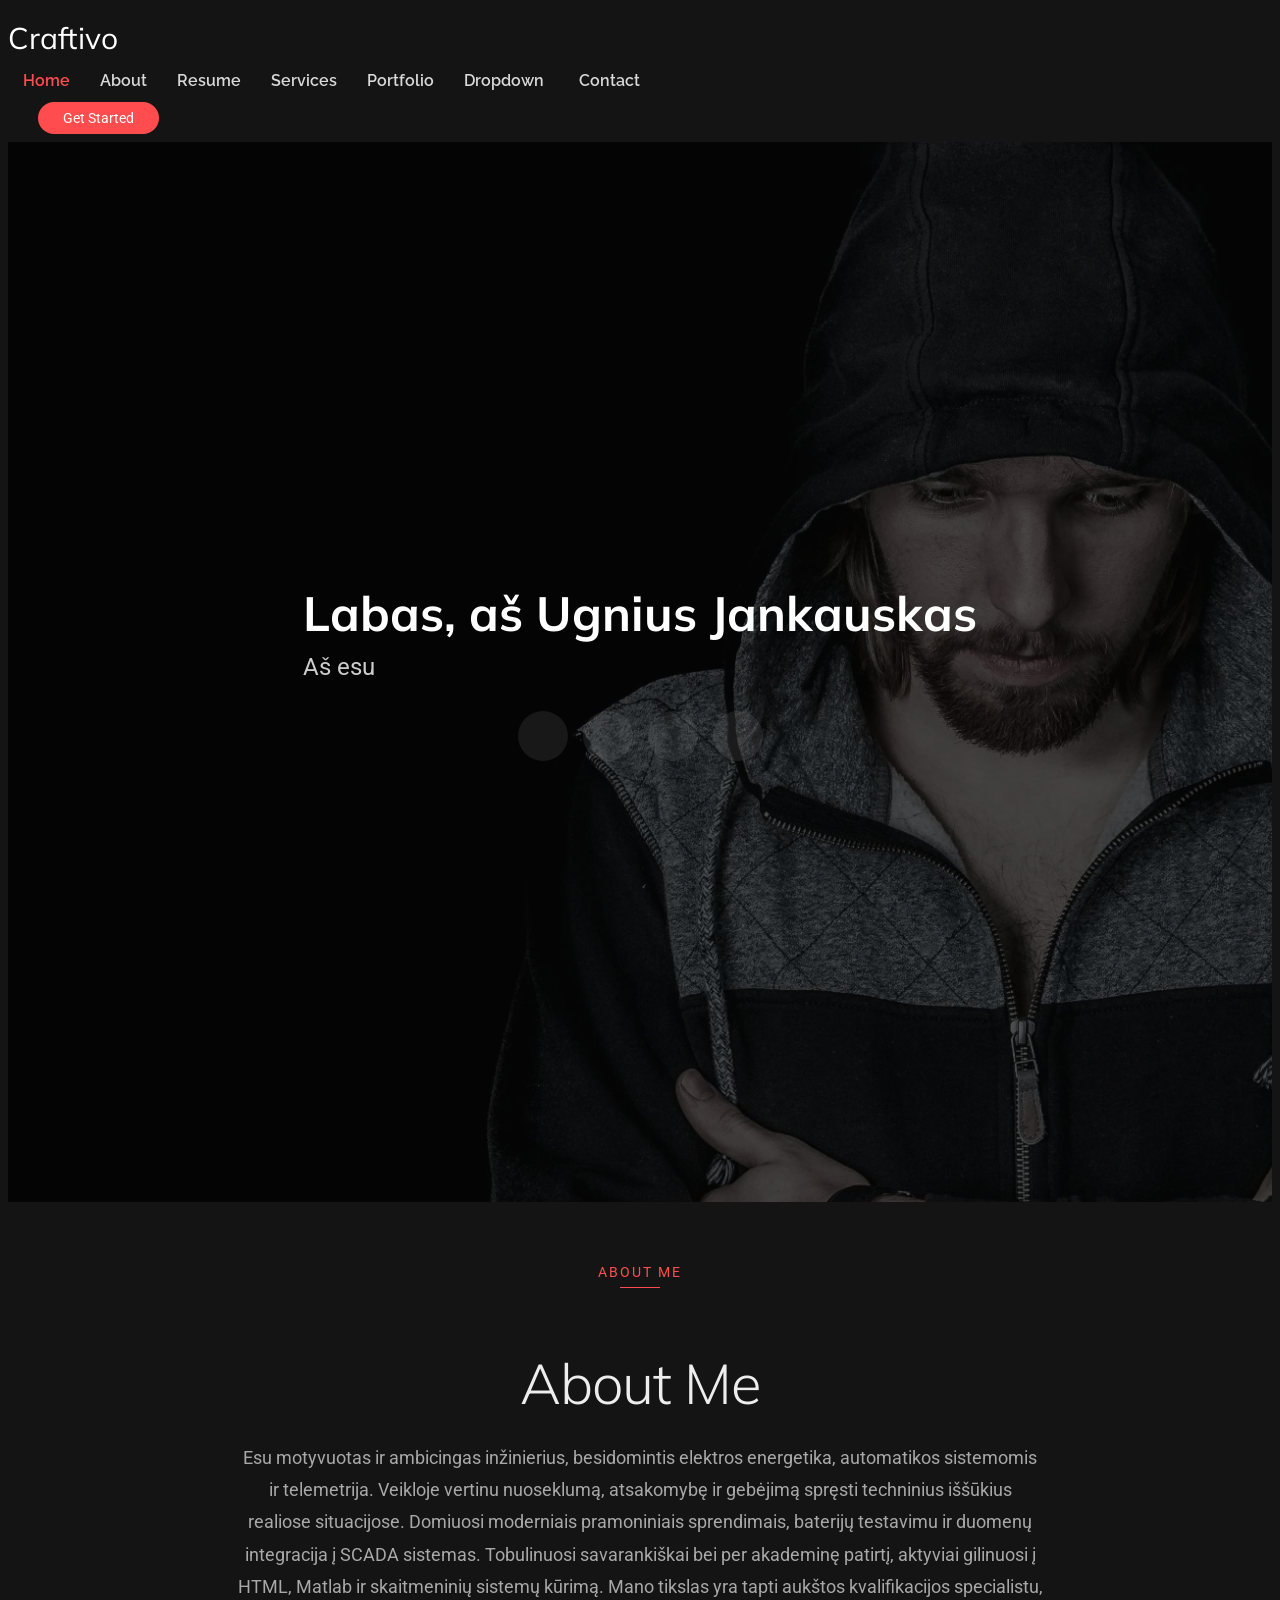
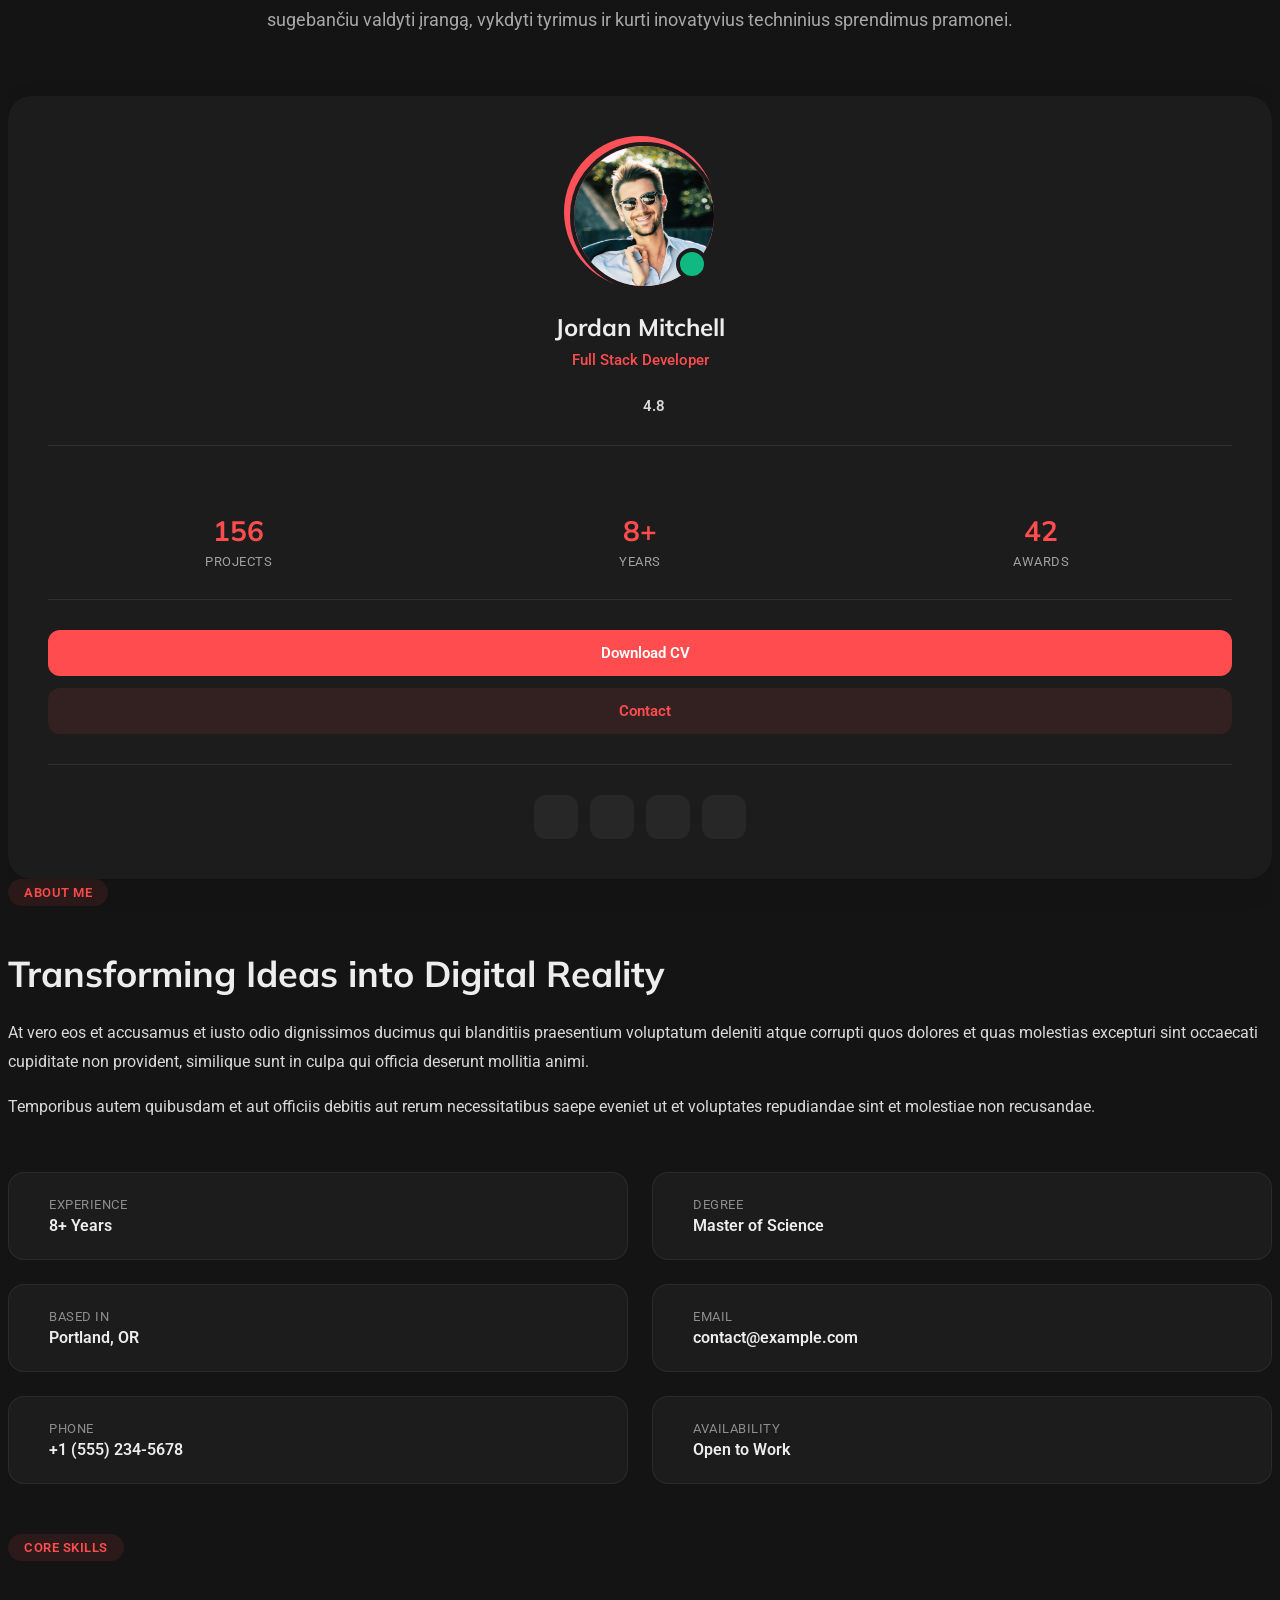
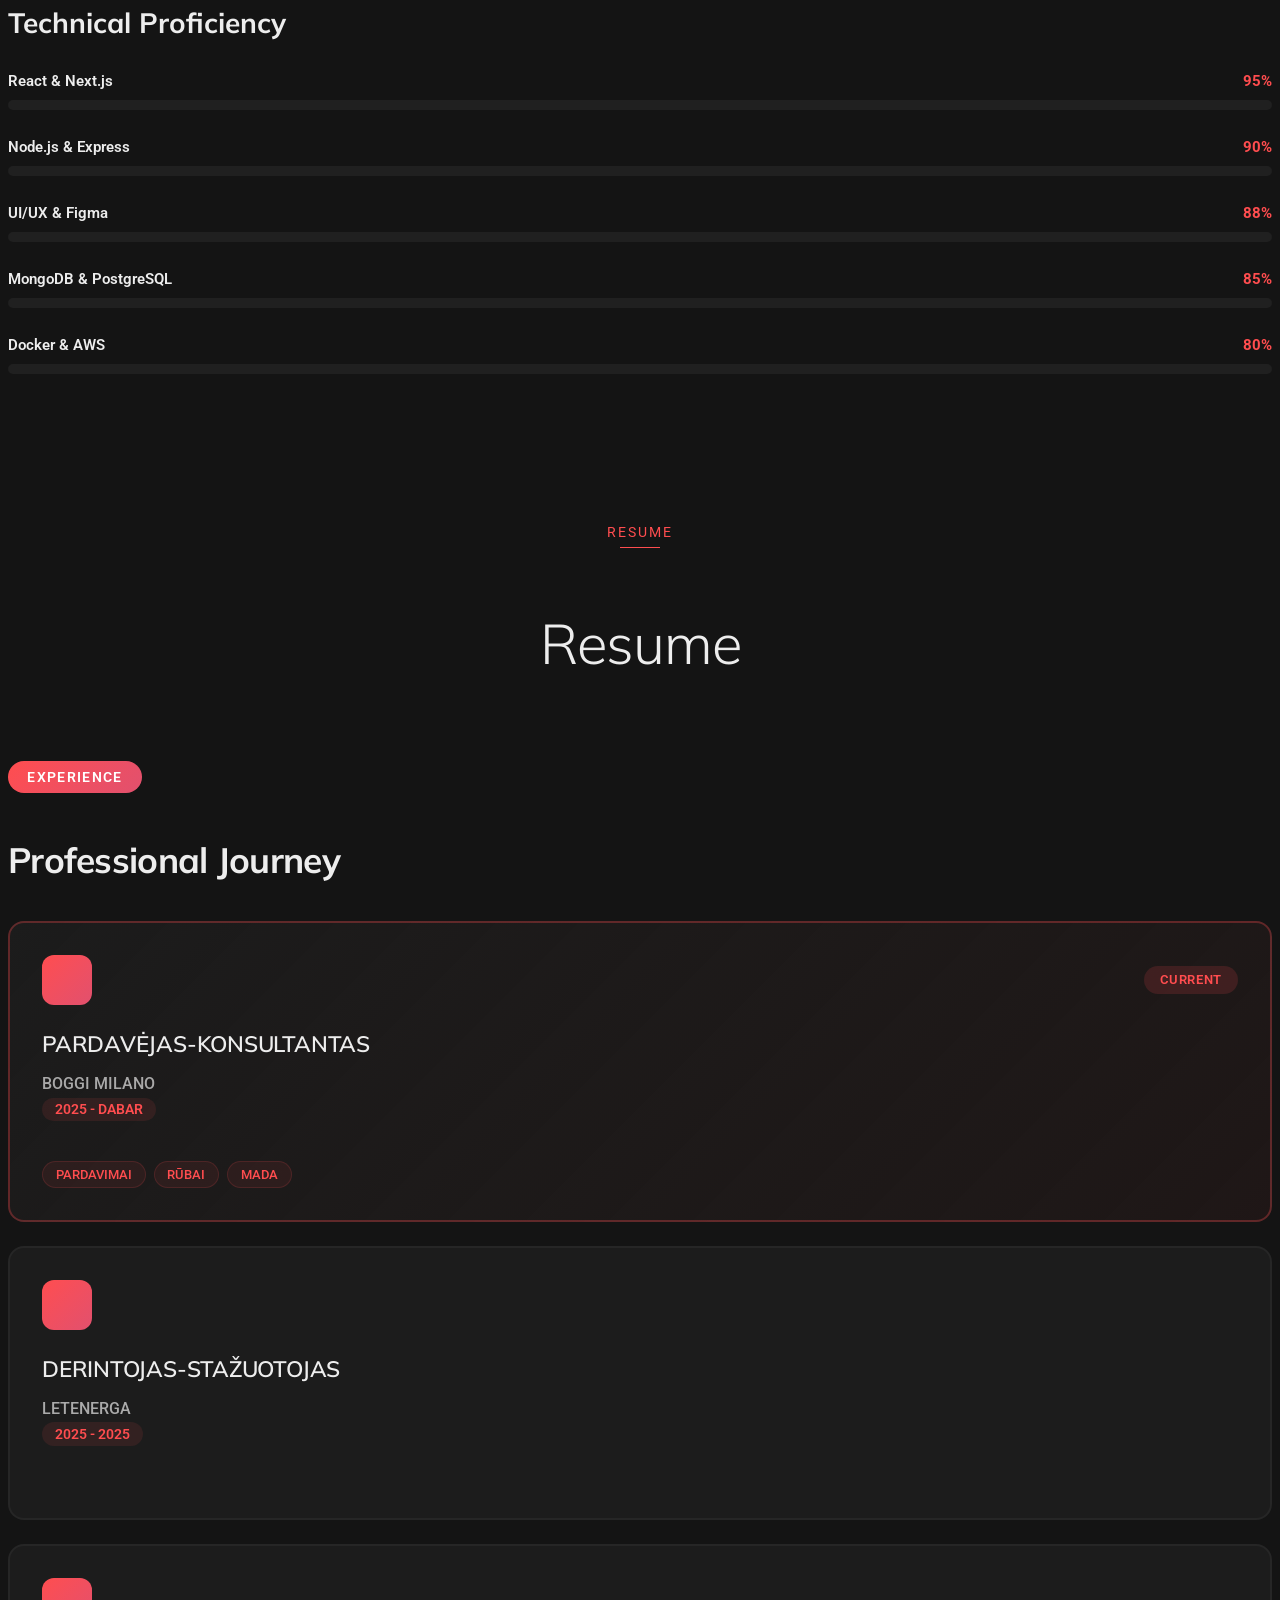
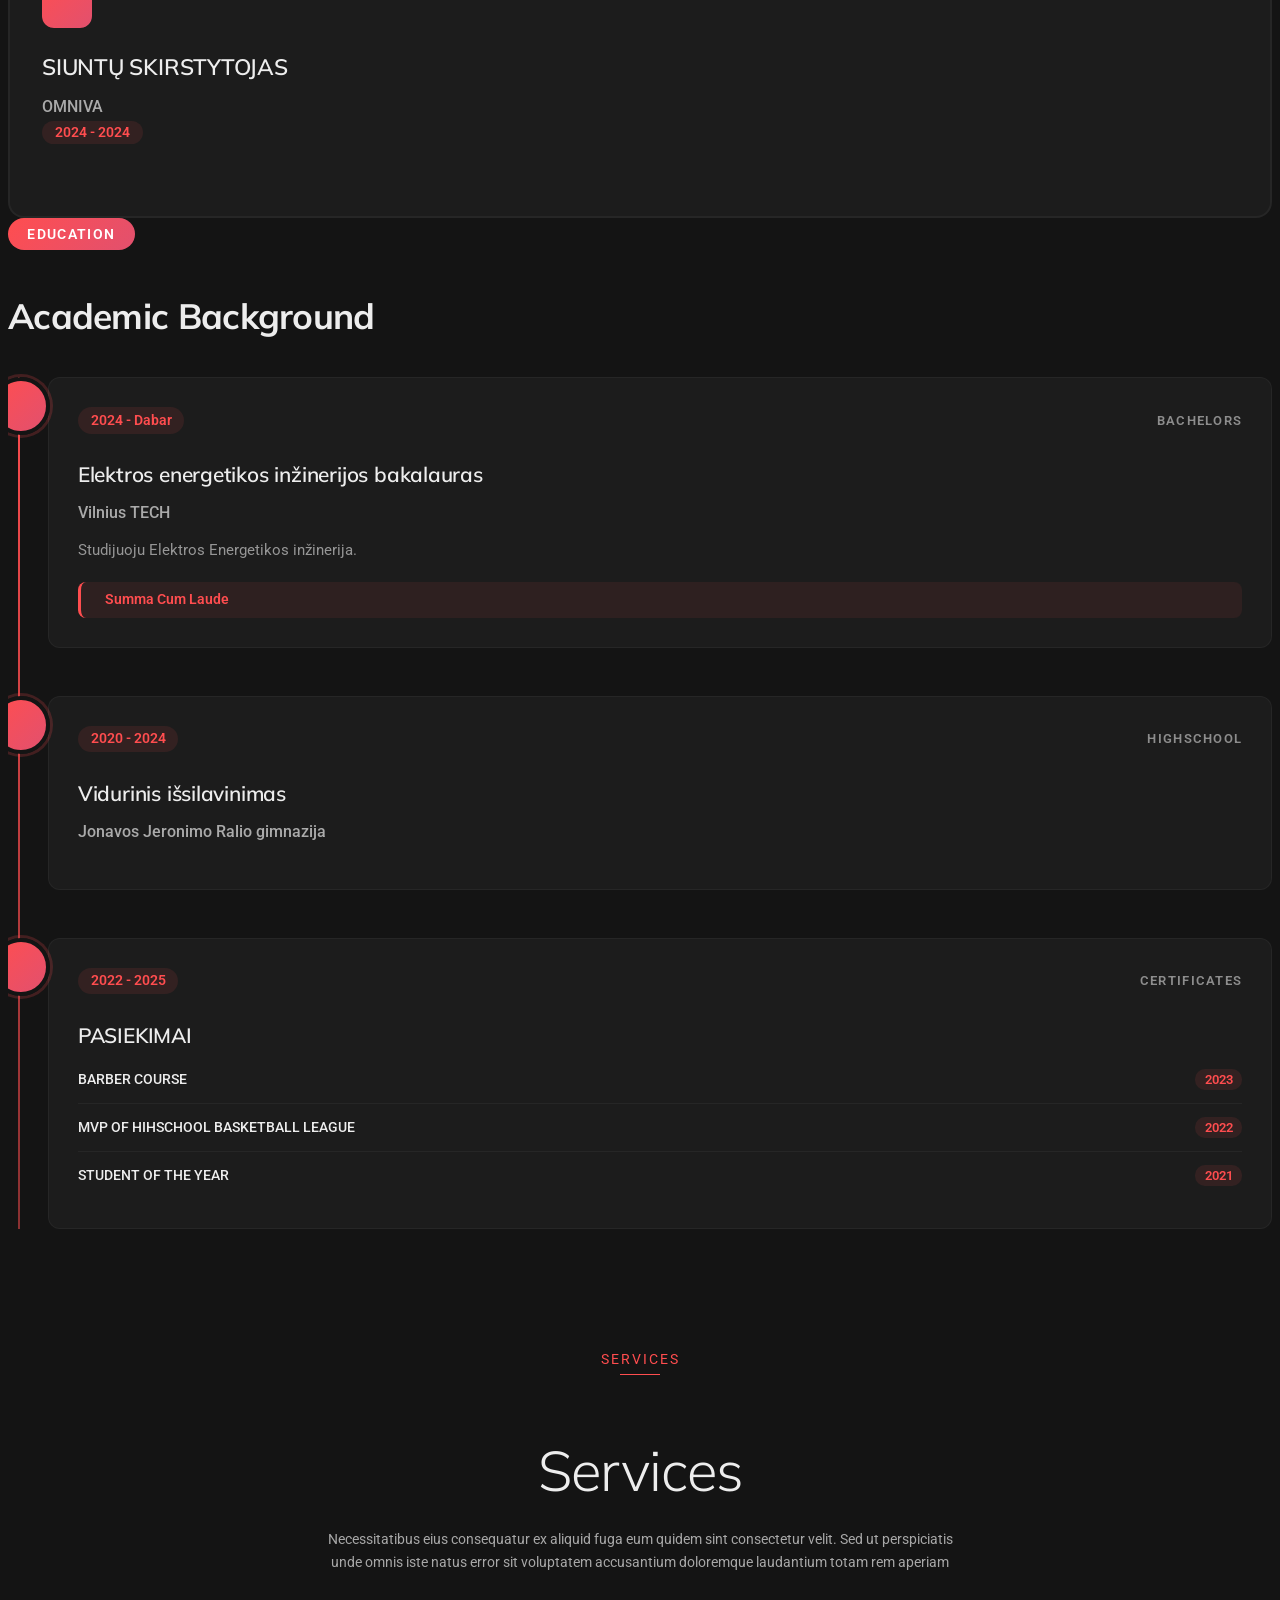
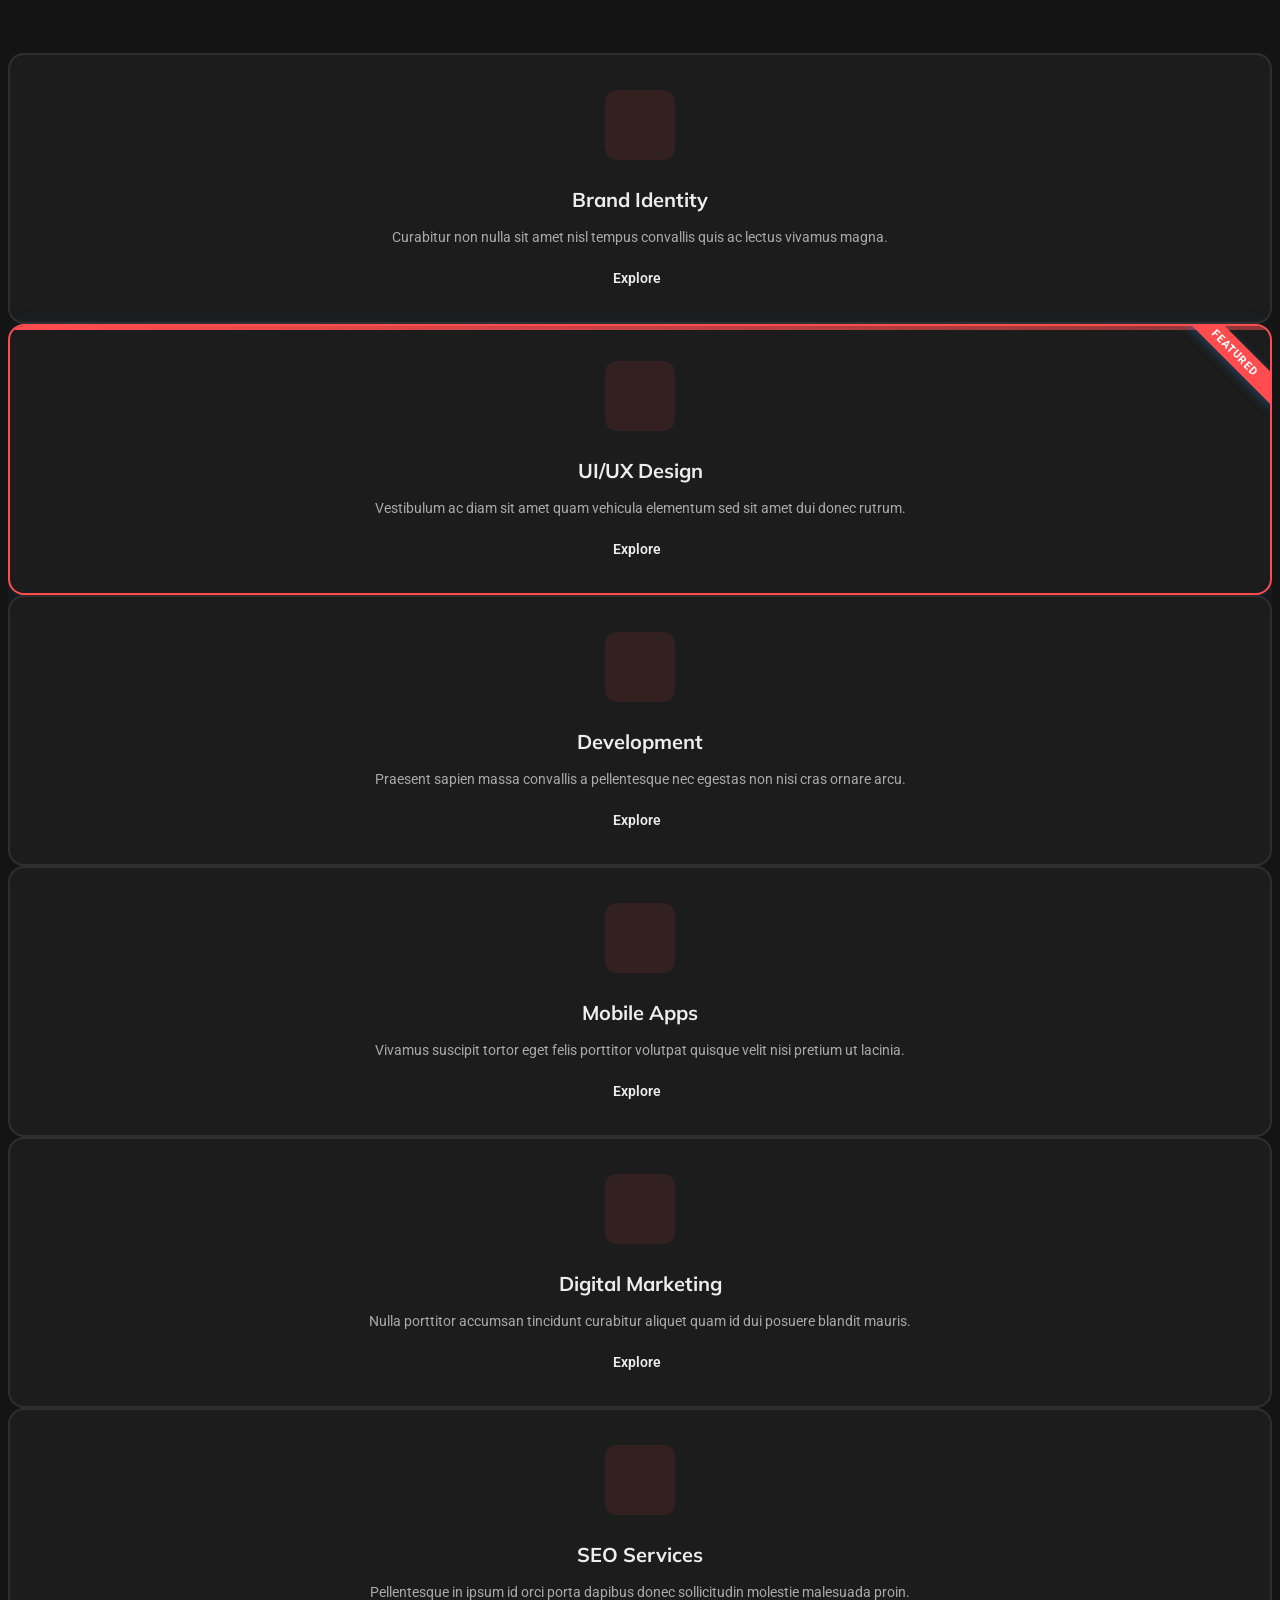
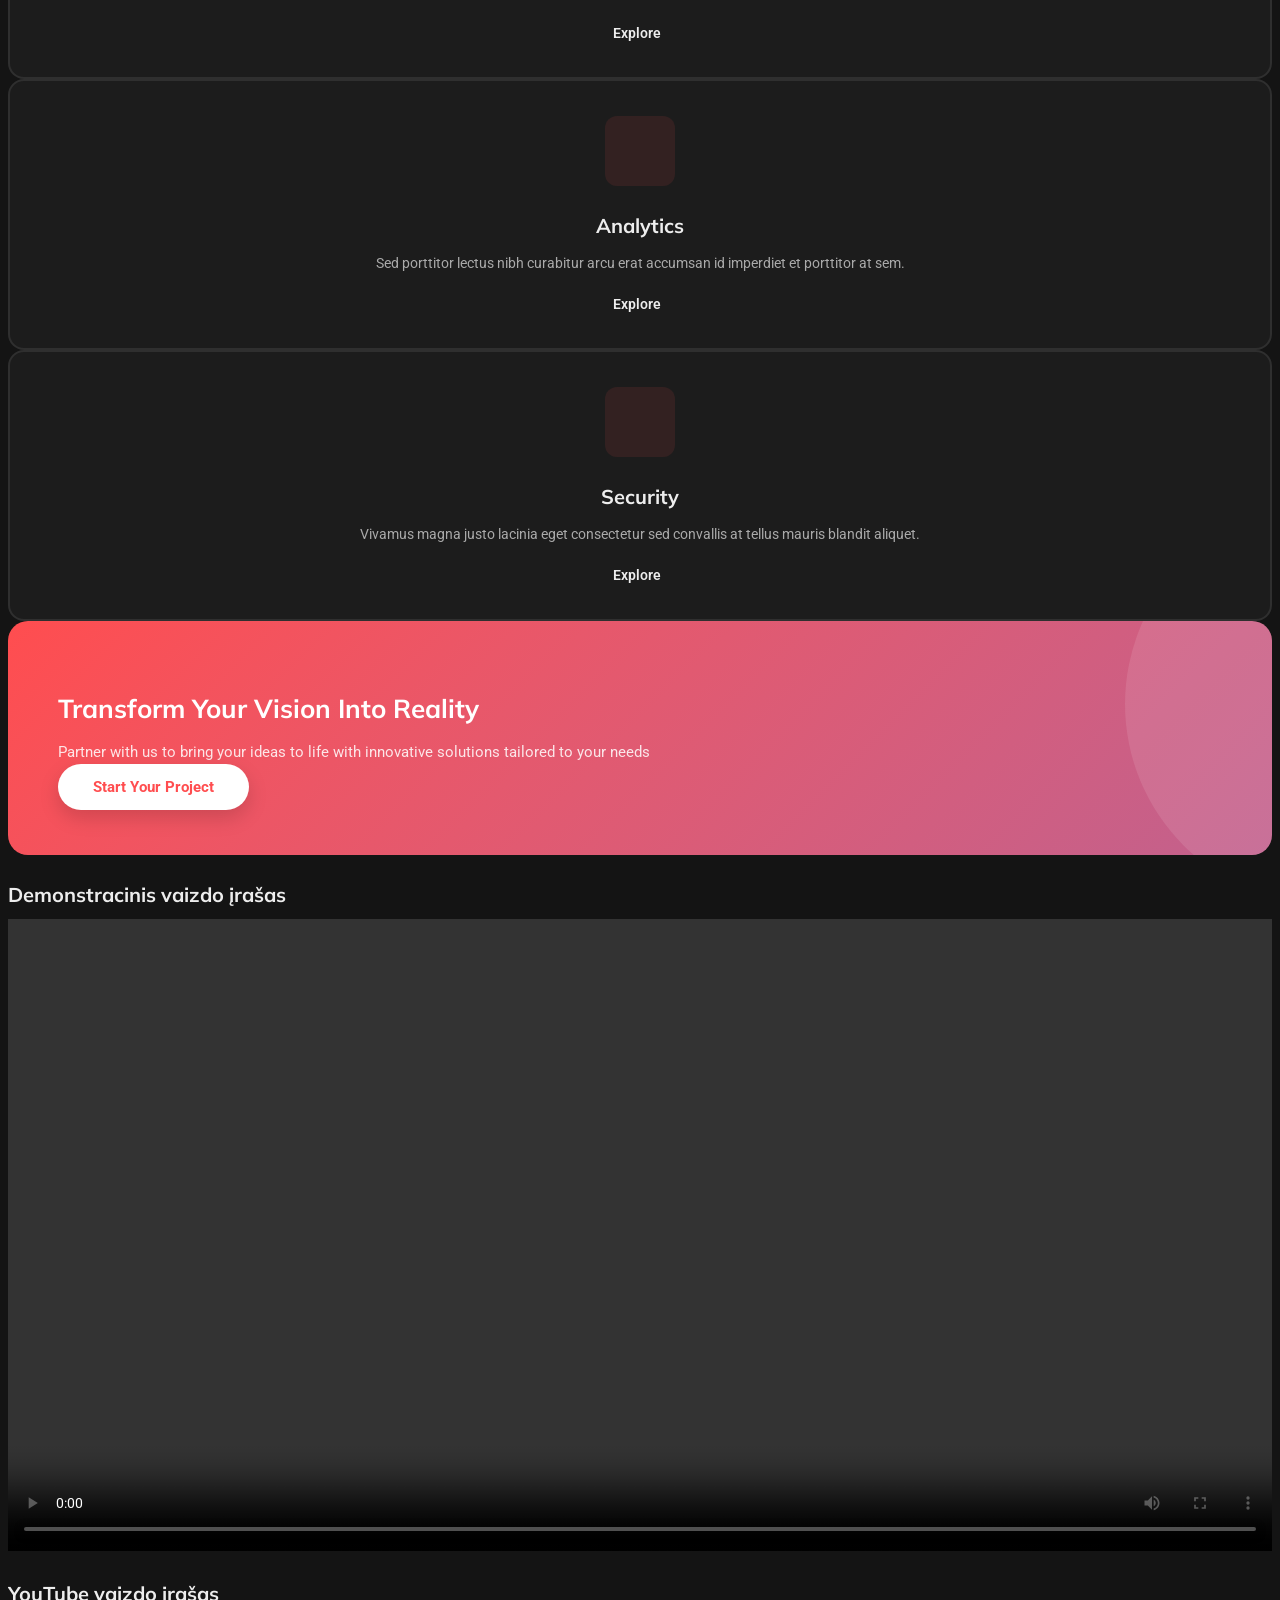
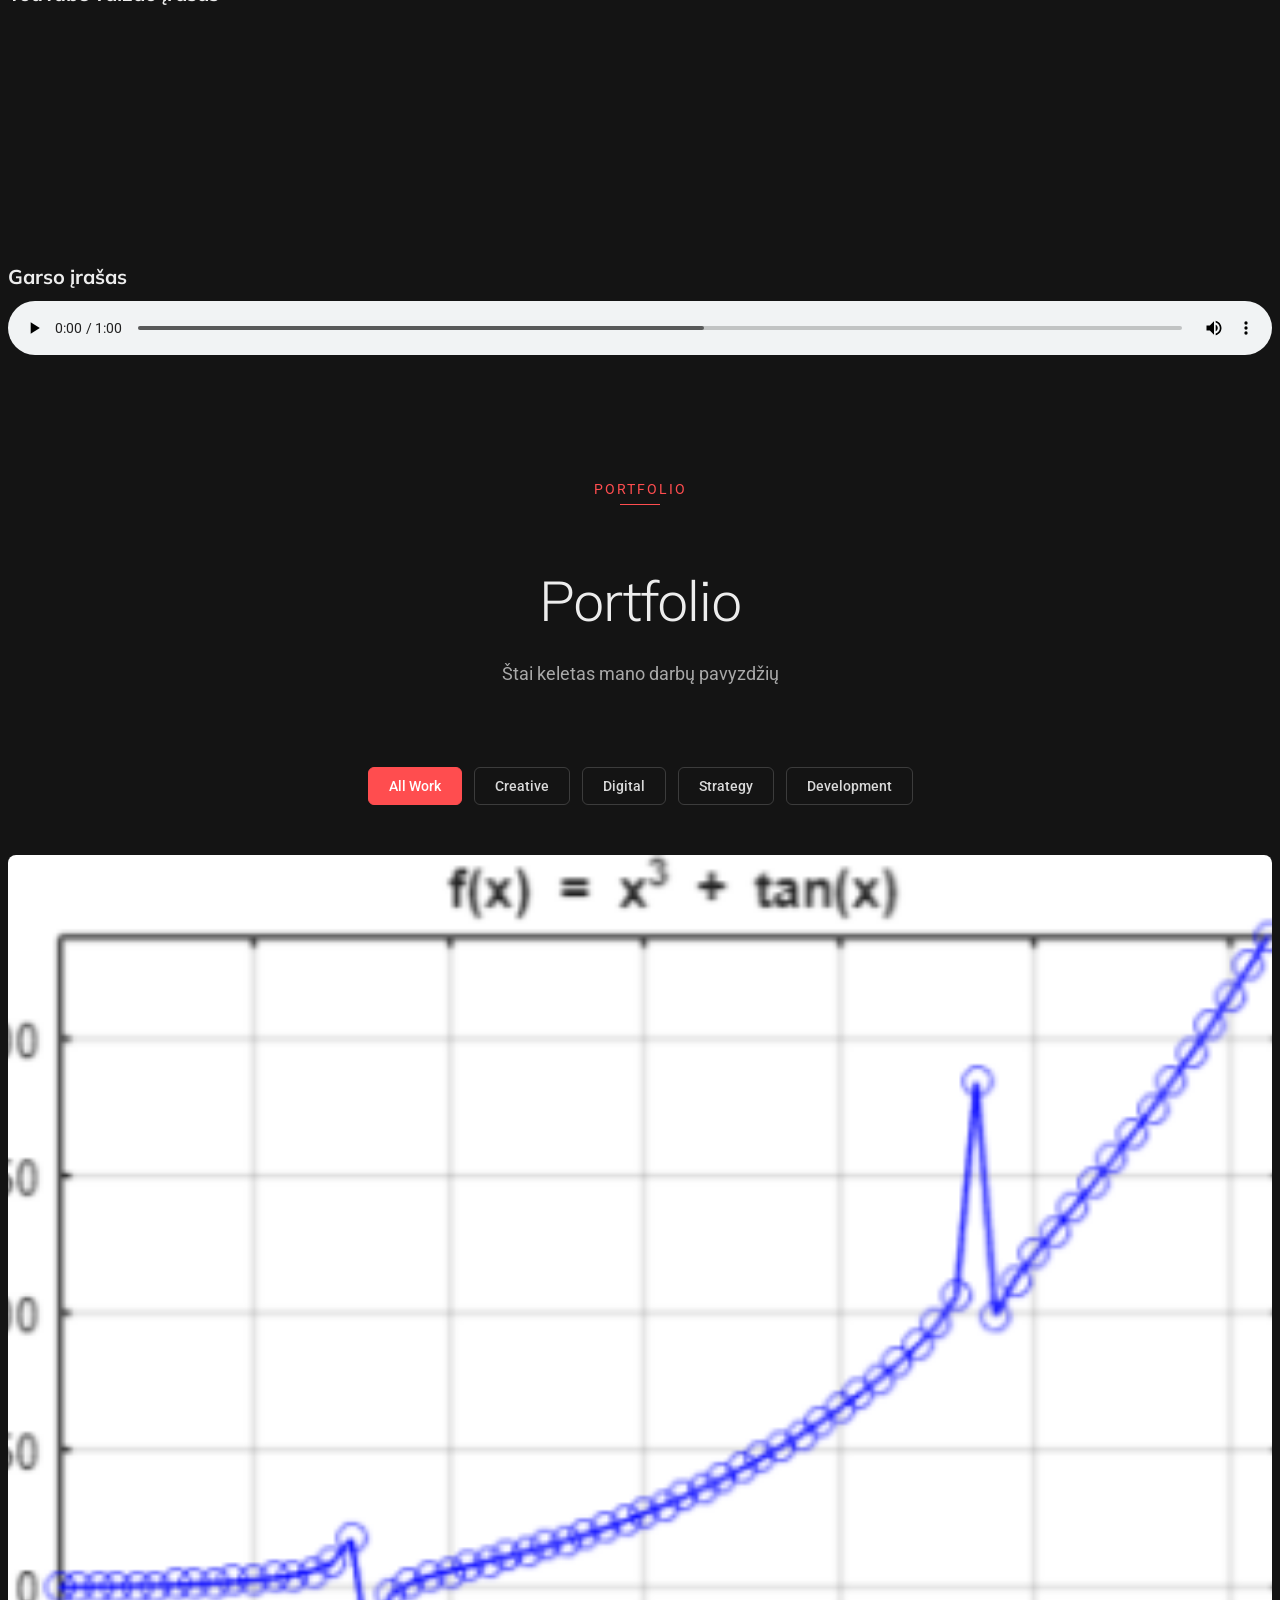
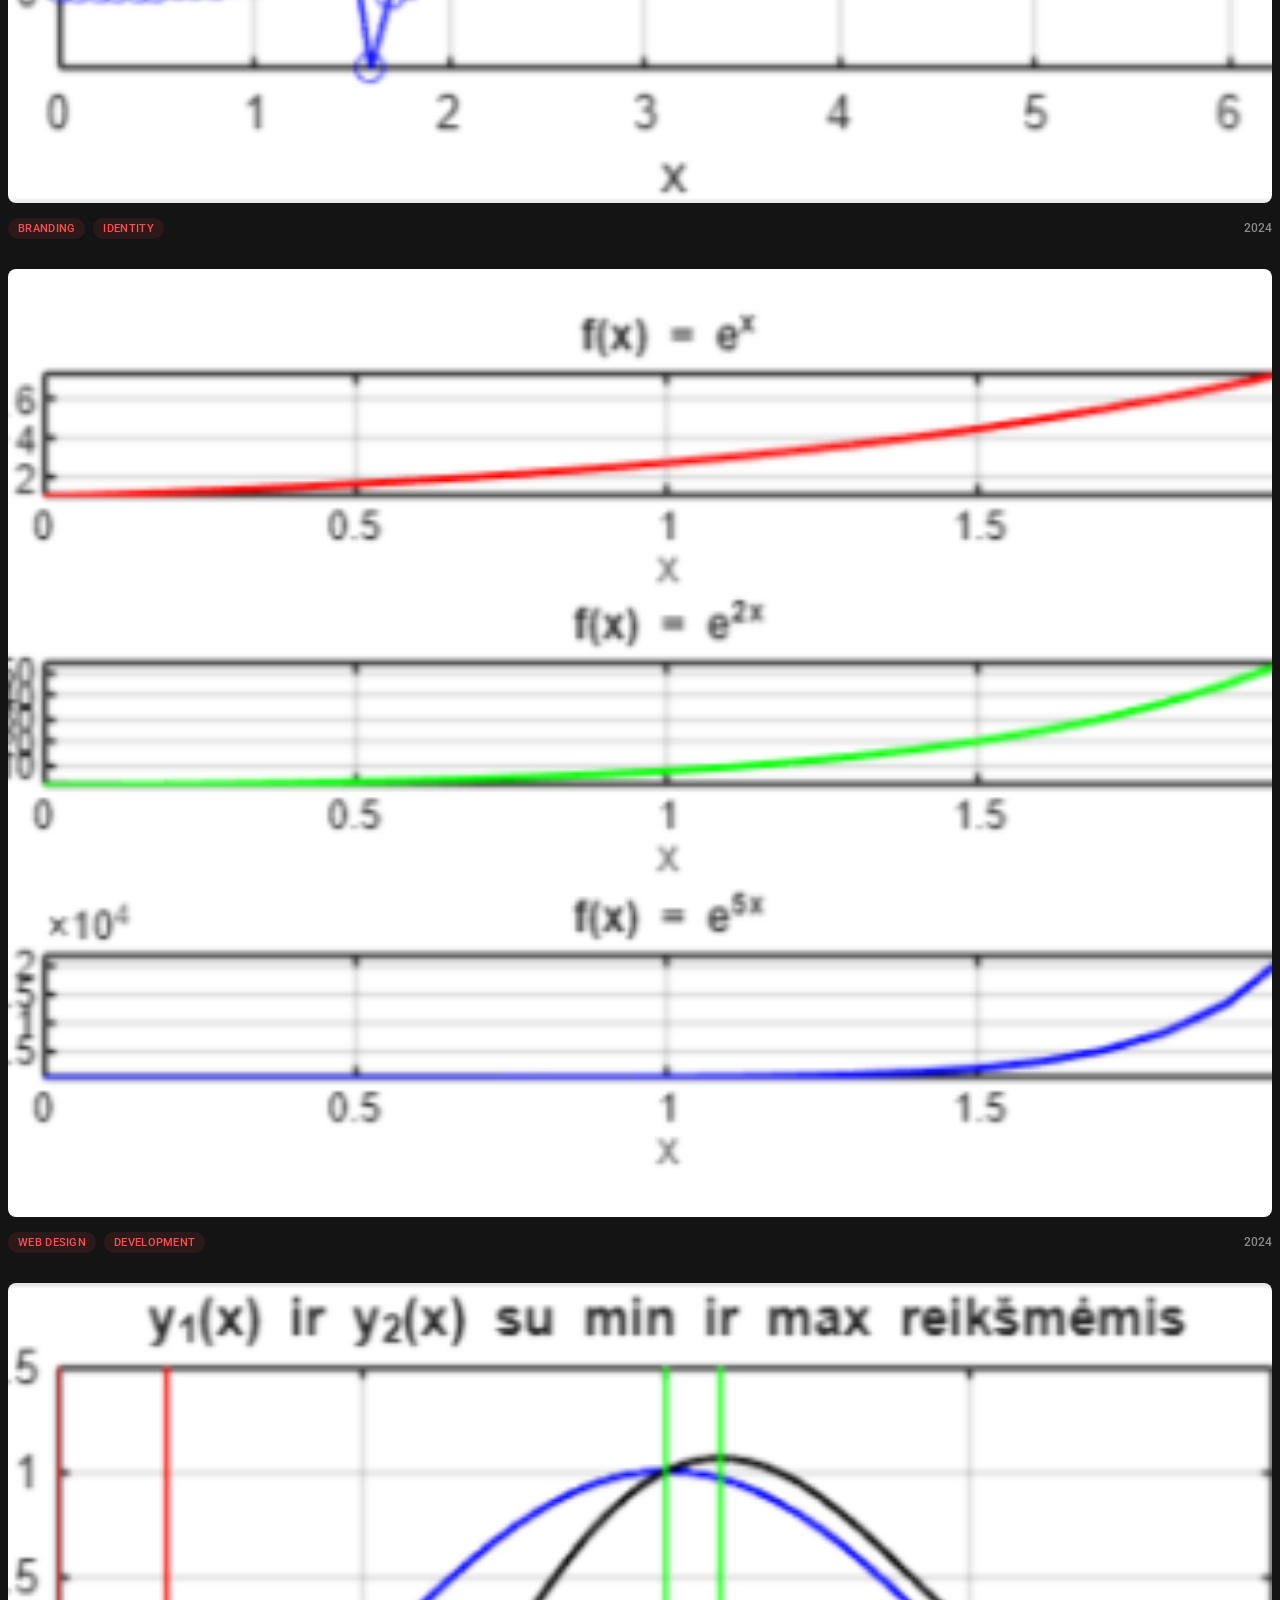
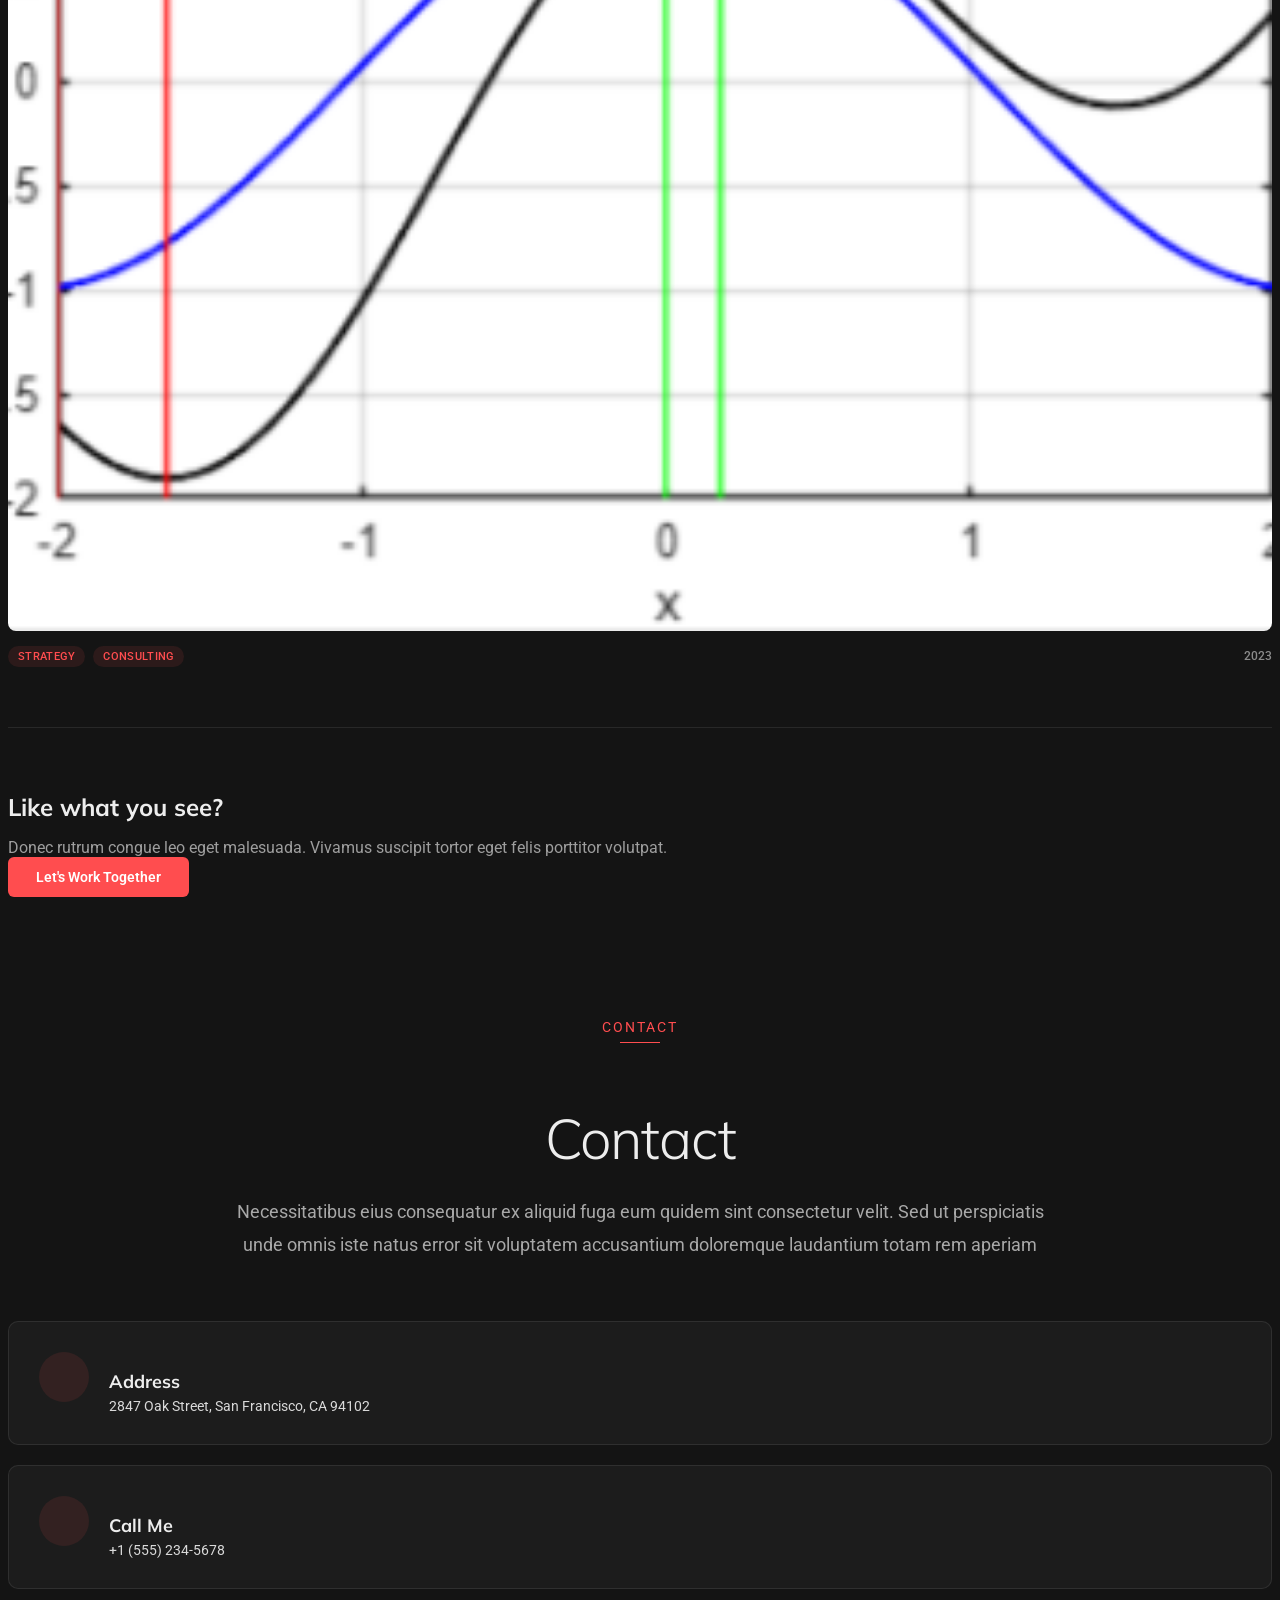
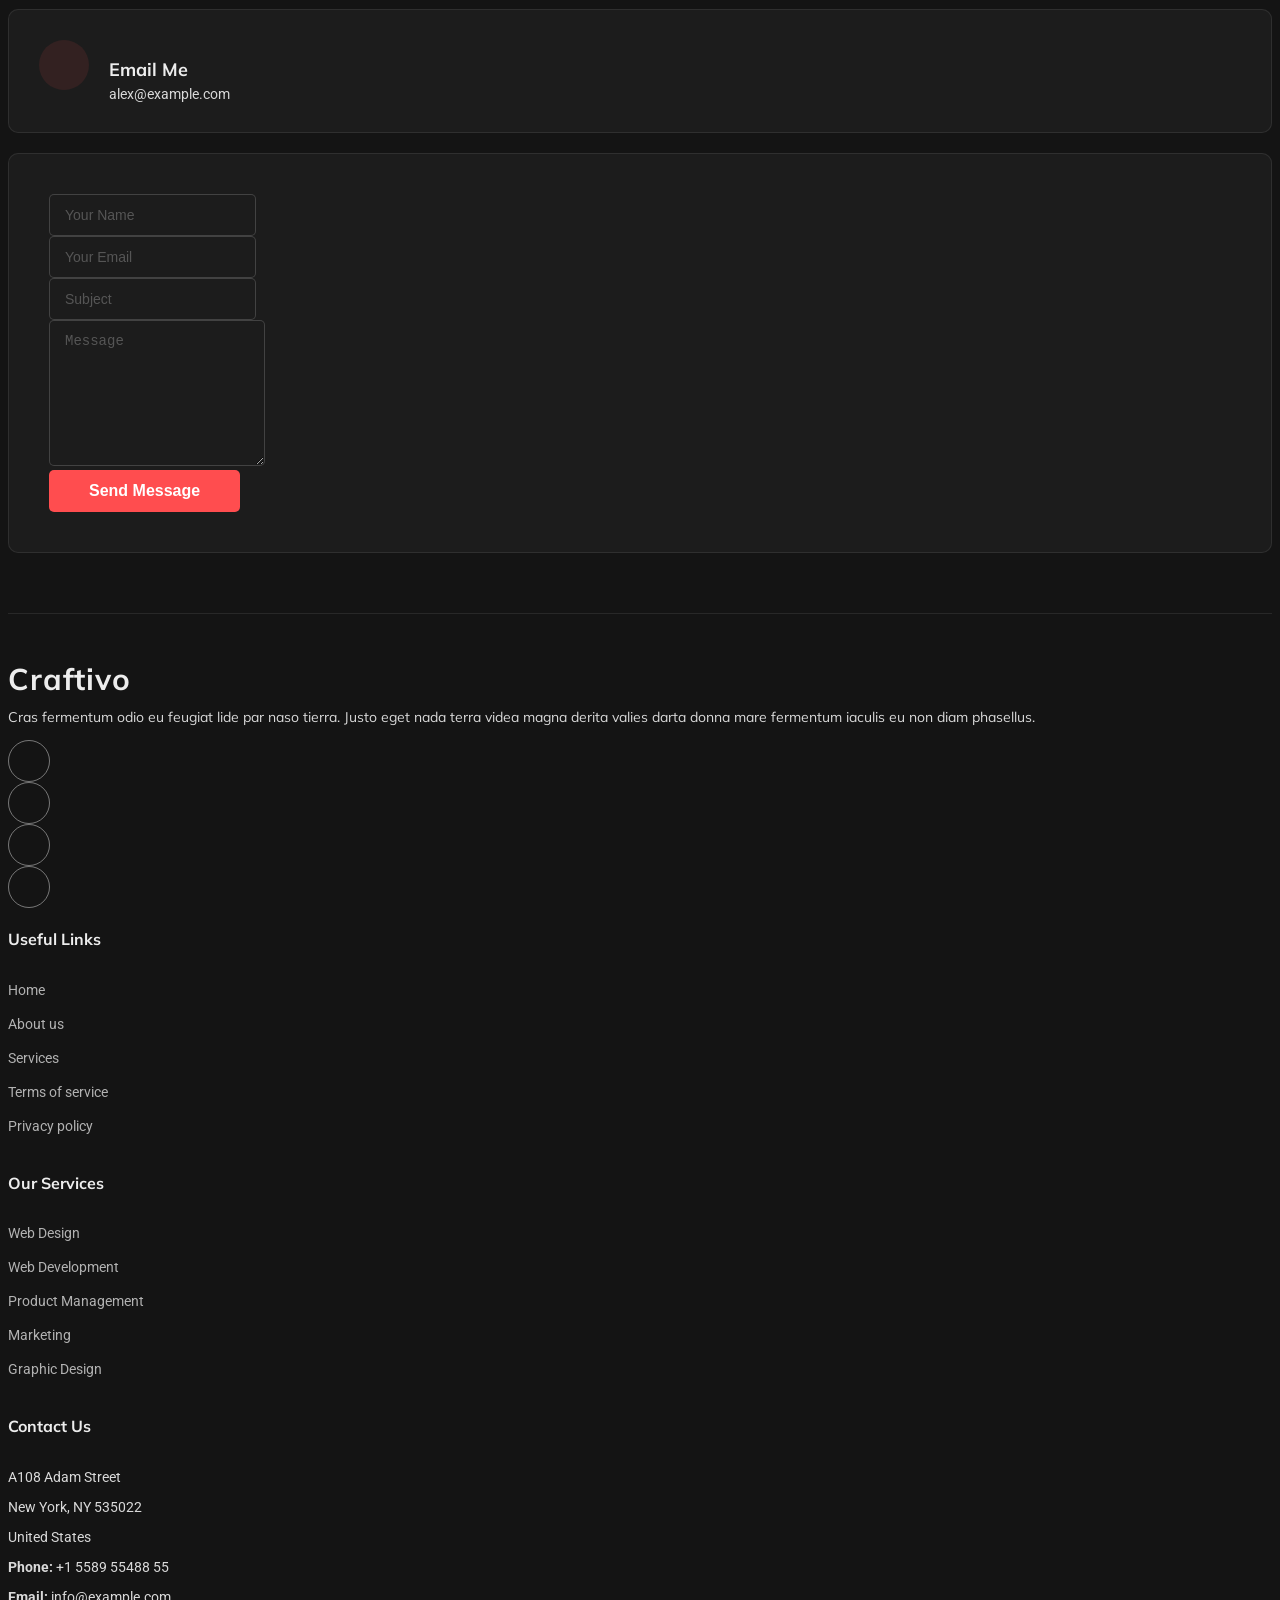
==== Craftivo/Craftivo/index.html @ 041fd0ca "Add files via upload" ====
<!-- Ugnius Jankauskas -->
<!DOCTYPE html>
<html lang="lt">

<head>
  <meta charset="utf-8">
  <meta content="width=device-width, initial-scale=1.0" name="viewport">
  <title>Mano CV</title>
  <meta name="author" content="Ugnius Jankauskas">
  <meta name="description" content="Ugniaus Jankausko CV puslapis">

  <!-- Favicons -->
  <link href="assets/img/favicon.png" rel="icon">
  <link href="assets/img/apple-touch-icon.png" rel="apple-touch-icon">

  <!-- Fonts -->
  <link href="https://fonts.googleapis.com" rel="preconnect">
  <link href="https://fonts.gstatic.com" rel="preconnect" crossorigin>
  <link href="https://fonts.googleapis.com/css2?family=Roboto:ital,wght@0,100;0,300;0,400;0,500;0,700;0,900;1,100;1,300;1,400;1,500;1,700;1,900&family=Raleway:ital,wght@0,100;0,200;0,300;0,400;0,500;0,600;0,700;0,800;0,900;1,100;1,200;1,300;1,400;1,500;1,600;1,700;1,800;1,900&family=Mulish:ital,wght@0,200;0,300;0,400;0,500;0,600;0,700;0,800;0,900;1,200;1,300;1,400;1,500;1,600;1,700;1,800;1,900&display=swap" rel="stylesheet">

  <!-- Vendor CSS Files -->
  <link href="assets/vendor/bootstrap/css/bootstrap.min.css" rel="stylesheet">
  <link href="assets/vendor/bootstrap-icons/bootstrap-icons.css" rel="stylesheet">
  <link href="assets/vendor/aos/aos.css" rel="stylesheet">
  <link href="assets/vendor/glightbox/css/glightbox.min.css" rel="stylesheet">
  <link href="assets/vendor/swiper/swiper-bundle.min.css" rel="stylesheet">

  <!-- Main CSS File -->
  <link href="assets/css/main.css" rel="stylesheet">

  <!-- =======================================================
  * Template Name: Craftivo
  * Template URL: https://bootstrapmade.com/craftivo-bootstrap-portfolio-template/
  * Updated: Oct 04 2025 with Bootstrap v5.3.8
  * Author: BootstrapMade.com
  * License: https://bootstrapmade.com/license/
  ======================================================== -->
</head>

<body class="index-page">

  <header id="header" class="header d-flex align-items-center fixed-top">
    <div class="container-fluid container-xl position-relative d-flex align-items-center">

      <a href="index.html" class="logo d-flex align-items-center me-auto">
        <!-- Uncomment the line below if you also wish to use an image logo -->
        <!-- <img src="assets/img/logo.webp" alt=""> -->
        <h1 class="sitename">Craftivo</h1>
      </a>

      <nav id="navmenu" class="navmenu">
        <ul>
          <li><a href="#hero" class="active">Home</a></li>
          <li><a href="#about">About</a></li>
          <li><a href="#resume">Resume</a></li>
          <li><a href="#services">Services</a></li>
          <li><a href="#portfolio">Portfolio</a></li>
          <li class="dropdown"><a href="#"><span>Dropdown</span> <i class="bi bi-chevron-down toggle-dropdown"></i></a>
            <ul>
              <li><a href="#">Dropdown 1</a></li>
              <li class="dropdown"><a href="#"><span>Deep Dropdown</span> <i class="bi bi-chevron-down toggle-dropdown"></i></a>
                <ul>
                  <li><a href="#">Deep Dropdown 1</a></li>
                  <li><a href="#">Deep Dropdown 2</a></li>
                  <li><a href="#">Deep Dropdown 3</a></li>
                  <li><a href="#">Deep Dropdown 4</a></li>
                  <li><a href="#">Deep Dropdown 5</a></li>
                </ul>
              </li>
              <li><a href="#">Dropdown 2</a></li>
              <li><a href="#">Dropdown 3</a></li>
              <li><a href="#">Dropdown 4</a></li>
            </ul>
          </li>
          <li><a href="#contact">Contact</a></li>
        </ul>
        <i class="mobile-nav-toggle d-xl-none bi bi-list"></i>
      </nav>

      <a class="btn-getstarted" href="#about">Get Started</a>

    </div>
  </header>

  <main class="main">

    <!-- Hero Section -->
    <section id="hero" class="hero section dark-background">

      <img src="assets/img/profile/profile-bg-5.webp" alt="" data-aos="fade-in">

      <div class="container" data-aos="fade-up" data-aos-delay="100">
        <div class="row justify-content-center">
          <div class="col-lg-8 text-center">
            <h2>Labas, aš Ugnius Jankauskas</h2>
            <p>Aš esu <span class="typed" data-typed-items="Studentas, Sportininkas, Inžinierius"></span><span class="typed-cursor" aria-hidden="true"></span></p>
            <div class="social-links">
              <a href="#"><i class="bi bi-twitter-x"></i></a>
              <a href="#"><i class="bi bi-facebook"></i></a>
              <a href="#"><i class="bi bi-instagram"></i></a>
              <a href="#"><i class="bi bi-linkedin"></i></a>
            </div>
          </div>
        </div>
      </div>

    </section><!-- /Hero Section -->

    <!-- About Section -->
    <section id="about" class="about section">

      <!-- Section Title -->
      <div class="container section-title" data-aos="fade-up">
        <span class="subtitle">About Me</span>
        <h2>About Me</h2>
        <p>Esu motyvuotas ir ambicingas inžinierius, besidomintis elektros energetika, automatikos sistemomis ir telemetrija. Veikloje vertinu nuoseklumą, atsakomybę ir gebėjimą spręsti techninius iššūkius realiose situacijose. Domiuosi moderniais pramoniniais sprendimais, baterijų testavimu ir duomenų integracija į SCADA sistemas. Tobulinuosi savarankiškai bei per akademinę patirtį, aktyviai gilinuosi į HTML, Matlab ir skaitmeninių sistemų kūrimą. Mano tikslas yra tapti aukštos kvalifikacijos specialistu, sugebančiu valdyti įrangą, vykdyti tyrimus ir kurti inovatyvius techninius sprendimus pramonei.</p>
      </div><!-- End Section Title -->

      <div class="container" data-aos="fade-up" data-aos-delay="100">

        <div class="row gy-5">
          <div class="col-lg-4" data-aos="zoom-in" data-aos-delay="150">
            <div class="profile-card">
              <div class="profile-header">
                <div class="profile-avatar">
                  <img src="assets/img/profile/profile-square-3.webp" class="img-fluid" alt="">
                  <div class="status-indicator"></div>
                </div>
                <h3>Jordan Mitchell</h3>
                <span class="role">Full Stack Developer</span>
                <div class="rating">
                  <i class="bi bi-star-fill"></i>
                  <i class="bi bi-star-fill"></i>
                  <i class="bi bi-star-fill"></i>
                  <i class="bi bi-star-fill"></i>
                  <i class="bi bi-star-half"></i>
                  <span>4.8</span>
                </div>
              </div>

              <div class="profile-stats">
                <div class="stat-item">
                  <h4>156</h4>
                  <p>Projects</p>
                </div>
                <div class="stat-item">
                  <h4>8+</h4>
                  <p>Years</p>
                </div>
                <div class="stat-item">
                  <h4>42</h4>
                  <p>Awards</p>
                </div>
              </div>

              <div class="profile-actions">
                <a href="#" class="btn-primary"><i class="bi bi-download"></i> Download CV</a>
                <a href="#" class="btn-secondary"><i class="bi bi-envelope"></i> Contact</a>
              </div>

              <div class="social-connect">
                <a href="#"><i class="bi bi-linkedin"></i></a>
                <a href="#"><i class="bi bi-github"></i></a>
                <a href="#"><i class="bi bi-twitter"></i></a>
                <a href="#"><i class="bi bi-instagram"></i></a>
              </div>
            </div>
          </div>

          <div class="col-lg-8" data-aos="fade-left" data-aos-delay="200">
            <div class="content-wrapper">
              <div class="bio-section">
                <div class="section-tag">About Me</div>
                <h2>Transforming Ideas into Digital Reality</h2>
                <p>At vero eos et accusamus et iusto odio dignissimos ducimus qui blanditiis praesentium voluptatum deleniti atque corrupti quos dolores et quas molestias excepturi sint occaecati cupiditate non provident, similique sunt in culpa qui officia deserunt mollitia animi.</p>
                <p>Temporibus autem quibusdam et aut officiis debitis aut rerum necessitatibus saepe eveniet ut et voluptates repudiandae sint et molestiae non recusandae.</p>
              </div>

              <div class="details-grid">
                <div class="detail-item" data-aos="fade-up" data-aos-delay="250">
                  <i class="bi bi-briefcase"></i>
                  <div class="detail-content">
                    <span>Experience</span>
                    <strong>8+ Years</strong>
                  </div>
                </div>

                <div class="detail-item" data-aos="fade-up" data-aos-delay="300">
                  <i class="bi bi-mortarboard"></i>
                  <div class="detail-content">
                    <span>Degree</span>
                    <strong>Master of Science</strong>
                  </div>
                </div>

                <div class="detail-item" data-aos="fade-up" data-aos-delay="350">
                  <i class="bi bi-geo-alt"></i>
                  <div class="detail-content">
                    <span>Based In</span>
                    <strong>Portland, OR</strong>
                  </div>
                </div>

                <div class="detail-item" data-aos="fade-up" data-aos-delay="100">
                  <i class="bi bi-envelope"></i>
                  <div class="detail-content">
                    <span>Email</span>
                    <strong>contact@example.com</strong>
                  </div>
                </div>

                <div class="detail-item" data-aos="fade-up" data-aos-delay="150">
                  <i class="bi bi-phone"></i>
                  <div class="detail-content">
                    <span>Phone</span>
                    <strong>+1 (555) 234-5678</strong>
                  </div>
                </div>

                <div class="detail-item" data-aos="fade-up" data-aos-delay="200">
                  <i class="bi bi-calendar-check"></i>
                  <div class="detail-content">
                    <span>Availability</span>
                    <strong>Open to Work</strong>
                  </div>
                </div>
              </div>

              <div class="skills-showcase" data-aos="fade-up" data-aos-delay="250">
                <div class="section-tag">Core Skills</div>
                <h3>Technical Proficiency</h3>

                <div class="skills-list skills-animation">
                  <div class="skill-item">
                    <div class="skill-info">
                      <span class="skill-name">React &amp; Next.js</span>
                      <span class="skill-percent">95%</span>
                    </div>
                    <div class="progress">
                      <div class="progress-bar" role="progressbar" aria-valuenow="95" aria-valuemin="0" aria-valuemax="100"></div>
                    </div>
                  </div>

                  <div class="skill-item">
                    <div class="skill-info">
                      <span class="skill-name">Node.js &amp; Express</span>
                      <span class="skill-percent">90%</span>
                    </div>
                    <div class="progress">
                      <div class="progress-bar" role="progressbar" aria-valuenow="90" aria-valuemin="0" aria-valuemax="100"></div>
                    </div>
                  </div>

                  <div class="skill-item">
                    <div class="skill-info">
                      <span class="skill-name">UI/UX &amp; Figma</span>
                      <span class="skill-percent">88%</span>
                    </div>
                    <div class="progress">
                      <div class="progress-bar" role="progressbar" aria-valuenow="88" aria-valuemin="0" aria-valuemax="100"></div>
                    </div>
                  </div>

                  <div class="skill-item">
                    <div class="skill-info">
                      <span class="skill-name">MongoDB &amp; PostgreSQL</span>
                      <span class="skill-percent">85%</span>
                    </div>
                    <div class="progress">
                      <div class="progress-bar" role="progressbar" aria-valuenow="85" aria-valuemin="0" aria-valuemax="100"></div>
                    </div>
                  </div>

                  <div class="skill-item">
                    <div class="skill-info">
                      <span class="skill-name">Docker &amp; AWS</span>
                      <span class="skill-percent">80%</span>
                    </div>
                    <div class="progress">
                      <div class="progress-bar" role="progressbar" aria-valuenow="80" aria-valuemin="0" aria-valuemax="100"></div>
                    </div>
                  </div>
                </div>
              </div>
            </div>
          </div>
        </div>

      </div>

    </section><!-- /About Section -->

    <!-- Resume Section -->
    <section id="resume" class="resume section">

      <!-- Section Title -->
      <div class="container section-title" data-aos="fade-up">
        <span class="subtitle">Resume</span>
        <h2>Resume</h2>
        <p></p>
      </div><!-- End Section Title -->

      <div class="container" data-aos="fade-up" data-aos-delay="100">

        <div class="row gy-5">
          <div class="col-lg-6">
            <div class="experience-section">
              <div class="section-header" data-aos="fade-right" data-aos-delay="200">
                <div class="header-content">
                  <span class="section-badge">Experience</span>
                  <h2>Professional Journey</h2>
                  <p></p>
                </div>
              </div>

              <div class="experience-cards">
                <div class="exp-card featured" data-aos="zoom-in" data-aos-delay="300">
                  <div class="card-header">
                    <div class="company-logo">
                      <i class="bi bi-buildings"></i>
                    </div>
                    <div class="period-badge">Current</div>
                  </div>
                  <div class="card-body">
                    <h3>PARDAVĖJAS-KONSULTANTAS</h3>
                    <p class="company-name">BOGGI MILANO</p>
                    <span class="duration">2025 - DABAR</span>
                    <p class="description"></p>
                    <div class="skills-tags">
                      <span class="skill-tag">PARDAVIMAI</span>
                      <span class="skill-tag">RŪBAI</span>
                      <span class="skill-tag">MADA</span>
                    </div>
                  </div>
                </div>

                <div class="exp-card" data-aos="zoom-in" data-aos-delay="350">
                  <div class="card-header">
                    <div class="company-logo">
                      <i class="bi bi-laptop"></i>
                    </div>
                  </div>
                  <div class="card-body">
                    <h3>DERINTOJAS-STAŽUOTOJAS</h3>
                    <p class="company-name">LETENERGA</p>
                    <span class="duration">2025 - 2025</span>
                    <p class="description"></p>
                  </div>
                </div>

                <div class="exp-card" data-aos="zoom-in" data-aos-delay="400">
                  <div class="card-header">
                    <div class="company-logo">
                      <i class="bi bi-palette"></i>
                    </div>
                  </div>
                  <div class="card-body">
                    <h3>SIUNTŲ SKIRSTYTOJAS</h3>
                    <p class="company-name">OMNIVA</p>
                    <span class="duration">2024 - 2024</span>
                    <p class="description"></p>
                  </div>
                </div>
              </div>
            </div>
          </div>

          <div class="col-lg-6">
            <div class="education-section">
              <div class="section-header" data-aos="fade-left" data-aos-delay="200">
                <div class="header-content">
                  <span class="section-badge">Education</span>
                  <h2>Academic Background</h2>
                  <p></p>
                </div>
              </div>

              <div class="education-timeline" data-aos="fade-left" data-aos-delay="300">
                <div class="timeline-track">
                  <div class="timeline-item">
                    <div class="timeline-marker">
                      <i class="bi bi-mortarboard-fill"></i>
                    </div>
                    <div class="timeline-content">
                      <div class="education-meta">
                        <span class="year-range">2024 - Dabar</span>
                        <span class="degree-level">Bachelors</span>
                      </div>
                      <h4>Elektros energetikos inžinerijos bakalauras</h4>
                      <p class="institution">Vilnius TECH</p>
                      <p class="description">Studijuoju Elektros Energetikos inžinerija.</p>
                      <div class="achievement">
                        <i class="bi bi-award"></i>
                        <span>Summa Cum Laude</span>
                      </div>
                    </div>
                  </div>

                  <div class="timeline-item">
                    <div class="timeline-marker">
                      <i class="bi bi-book"></i>
                    </div>
                    <div class="timeline-content">
                      <div class="education-meta">
                        <span class="year-range">2020 - 2024</span>
                        <span class="degree-level">Highschool</span>
                      </div>
                      <h4>Vidurinis išsilavinimas</h4>
                      <p class="institution">Jonavos Jeronimo Ralio gimnazija</p>
                      <p class="description"></p>
                    </div>
                  </div>

                  <div class="timeline-item">
                    <div class="timeline-marker">
                      <i class="bi bi-patch-check-fill"></i>
                    </div>
                    <div class="timeline-content">
                      <div class="education-meta">
                        <span class="year-range">2022 - 2025</span>
                        <span class="degree-level">Certificates</span>
                      </div>
                      <h4>PASIEKIMAI</h4>
                      <div class="certifications-list">
                        <div class="cert-item">
                          <span class="cert-name">BARBER COURSE</span>
                          <span class="cert-year">2023</span>
                        </div>
                        <div class="cert-item">
                          <span class="cert-name">MVP OF HIHSCHOOL BASKETBALL LEAGUE</span>
                          <span class="cert-year">2022</span>
                        </div>
                        <div class="cert-item">
                          <span class="cert-name">STUDENT OF THE YEAR</span>
                          <span class="cert-year">2021</span>
                        </div>
                      </div>
                    </div>
                  </div>
                </div>
              </div>
            </div>
          </div>
        </div>

      </div>

    </section><!-- /Resume Section -->

    <!-- Services Section -->
    <section id="services" class="services section">

      <!-- Section Title -->
      <div class="container section-title" data-aos="fade-up">
        <span class="subtitle">Services</span>
        <h2>Services</h2>
        <p>Necessitatibus eius consequatur ex aliquid fuga eum quidem sint consectetur velit. Sed ut perspiciatis unde omnis iste natus error sit voluptatem accusantium doloremque laudantium totam rem aperiam</p>
      </div><!-- End Section Title -->

      <div class="container" data-aos="fade-up" data-aos-delay="100">

        <div class="row gy-4">
          <div class="col-lg-3 col-md-6" data-aos="zoom-in" data-aos-delay="100">
            <div class="service-item">
              <div class="icon-wrapper">
                <i class="bi bi-palette"></i>
              </div>
              <h4>Brand Identity</h4>
              <p>Curabitur non nulla sit amet nisl tempus convallis quis ac lectus vivamus magna.</p>
              <a href="service-details.html" class="read-more">
                <span>Explore</span>
                <i class="bi bi-arrow-right"></i>
              </a>
            </div>
          </div>

          <div class="col-lg-3 col-md-6" data-aos="zoom-in" data-aos-delay="200">
            <div class="service-item featured">
              <div class="featured-tag">Featured</div>
              <div class="icon-wrapper">
                <i class="bi bi-layout-text-window-reverse"></i>
              </div>
              <h4>UI/UX Design</h4>
              <p>Vestibulum ac diam sit amet quam vehicula elementum sed sit amet dui donec rutrum.</p>
              <a href="service-details.html" class="read-more">
                <span>Explore</span>
                <i class="bi bi-arrow-right"></i>
              </a>
            </div>
          </div>

          <div class="col-lg-3 col-md-6" data-aos="zoom-in" data-aos-delay="300">
            <div class="service-item">
              <div class="icon-wrapper">
                <i class="bi bi-code-slash"></i>
              </div>
              <h4>Development</h4>
              <p>Praesent sapien massa convallis a pellentesque nec egestas non nisi cras ornare arcu.</p>
              <a href="service-details.html" class="read-more">
                <span>Explore</span>
                <i class="bi bi-arrow-right"></i>
              </a>
            </div>
          </div>

          <div class="col-lg-3 col-md-6" data-aos="zoom-in" data-aos-delay="400">
            <div class="service-item">
              <div class="icon-wrapper">
                <i class="bi bi-phone"></i>
              </div>
              <h4>Mobile Apps</h4>
              <p>Vivamus suscipit tortor eget felis porttitor volutpat quisque velit nisi pretium ut lacinia.</p>
              <a href="service-details.html" class="read-more">
                <span>Explore</span>
                <i class="bi bi-arrow-right"></i>
              </a>
            </div>
          </div>

          <div class="col-lg-3 col-md-6" data-aos="zoom-in" data-aos-delay="100">
            <div class="service-item">
              <div class="icon-wrapper">
                <i class="bi bi-megaphone"></i>
              </div>
              <h4>Digital Marketing</h4>
              <p>Nulla porttitor accumsan tincidunt curabitur aliquet quam id dui posuere blandit mauris.</p>
              <a href="service-details.html" class="read-more">
                <span>Explore</span>
                <i class="bi bi-arrow-right"></i>
              </a>
            </div>
          </div>

          <div class="col-lg-3 col-md-6" data-aos="zoom-in" data-aos-delay="200">
            <div class="service-item">
              <div class="icon-wrapper">
                <i class="bi bi-search"></i>
              </div>
              <h4>SEO Services</h4>
              <p>Pellentesque in ipsum id orci porta dapibus donec sollicitudin molestie malesuada proin.</p>
              <a href="service-details.html" class="read-more">
                <span>Explore</span>
                <i class="bi bi-arrow-right"></i>
              </a>
            </div>
          </div>

          <div class="col-lg-3 col-md-6" data-aos="zoom-in" data-aos-delay="300">
            <div class="service-item">
              <div class="icon-wrapper">
                <i class="bi bi-graph-up-arrow"></i>
              </div>
              <h4>Analytics</h4>
              <p>Sed porttitor lectus nibh curabitur arcu erat accumsan id imperdiet et porttitor at sem.</p>
              <a href="service-details.html" class="read-more">
                <span>Explore</span>
                <i class="bi bi-arrow-right"></i>
              </a>
            </div>
          </div>

          <div class="col-lg-3 col-md-6" data-aos="zoom-in" data-aos-delay="400">
            <div class="service-item">
              <div class="icon-wrapper">
                <i class="bi bi-shield-check"></i>
              </div>
              <h4>Security</h4>
              <p>Vivamus magna justo lacinia eget consectetur sed convallis at tellus mauris blandit aliquet.</p>
              <a href="service-details.html" class="read-more">
                <span>Explore</span>
                <i class="bi bi-arrow-right"></i>
              </a>
            </div>
          </div>

        </div>

        <div class="row mt-5">
          <div class="col-12" data-aos="fade-up" data-aos-delay="200">
            <div class="cta-box">
              <div class="row align-items-center">
                <div class="col-lg-8">
                  <h3>Transform Your Vision Into Reality</h3>
                  <p>Partner with us to bring your ideas to life with innovative solutions tailored to your needs</p>
                </div>
                <div class="col-lg-4 text-lg-end text-center">
                  <a href="service-details.html" class="cta-btn">Start Your Project</a>
                </div>
              </div>
            </div>
          </div>
        </div>

      </div>
      <!-- Papildoma media dalis pagal užduotį -->
      <div class="row gy-4 mt-5">
        <!-- Video iš assets/media -->
        <div class="col-lg-4" data-aos="fade-up" data-aos-delay="100">
          <h4>Demonstracinis vaizdo įrašas</h4>
          <video controls width="100%">
            <source src="assets/media/vaizdas.mp4" type="video/mp4">
            Jūsų naršyklė nepalaiko video grojimo.
          </video>
        </div>

        <!-- YouTube iframe -->
        <div class="col-lg-4" data-aos="fade-up" data-aos-delay="200">
          <h4>YouTube vaizdo įrašas</h4>
          <iframe width="100%" height="215"
            src="https://www.youtube.com/embed/BoUVIhtqjAw"
            title="YouTube video player"
            frameborder="0"
            allowfullscreen>
          </iframe>
        </div>

        <!-- Audio iš assets/media -->
        <div class="col-lg-4" data-aos="fade-up" data-aos-delay="300">
          <h4>Garso įrašas</h4>
          <audio controls style="width: 100%;">
            <source src="assets/media/garsas.mp3" type="audio/mpeg">
            Jūsų naršyklė nepalaiko audio grojimo.
          </audio>
        </div>
      </div>
      <!-- Papildomos media dalies pabaiga -->

    </section><!-- /Services Section -->

    <!-- Portfolio Section -->
    <section id="portfolio" class="portfolio section">

      <!-- Section Title -->
      <div class="container section-title" data-aos="fade-up">
        <span class="subtitle">Portfolio</span>
        <h2>Portfolio</h2>
        <p>Štai keletas mano darbų pavyzdžių</p>
      </div><!-- End Section Title -->

      <div class="container" data-aos="fade-up" data-aos-delay="100"> </div>

        <div class="isotope-layout" data-default-filter="*" data-layout="masonry" data-sort="original-order">
          <ul class="portfolio-filters isotope-filters" data-aos="fade-up" data-aos-delay="200">
            <li data-filter="*" class="filter-active">All Work</li>
            <li data-filter=".filter-creative">Creative</li>
            <li data-filter=".filter-digital">Digital</li>
            <li data-filter=".filter-strategy">Strategy</li>
            <li data-filter=".filter-development">Development</li>
          </ul>
          </div>

          <div class="row gy-4 isotope-container" data-aos="fade-up" data-aos-delay="300">
            <div class="col-lg-4 col-md-6 portfolio-item isotope-item filter-creative">
              <div class="portfolio-card">
                <div class="portfolio-image-container">
                  <img src="assets/img/1.png" alt="1 pavyzdys" class="img-fluid" loading="lazy">
                  <div class="portfolio-overlay">
                    <div class="portfolio-info">
                      <span class="project-category">Creative Design</span>
                      <h4>Visual Identity System</h4>
                    </div>
                    <div class="portfolio-actions">
                      <a href="assets/img/portfolio/portfolio-1.webp" class="glightbox portfolio-link">
                        <i class="bi bi-plus-lg"></i>
                      </a>
                      <a href="#" class="portfolio-details">
                        <i class="bi bi-arrow-right"></i>
                      </a>
                    </div>
                  </div>
                </div>
                <div class="portfolio-meta">
                  <div class="project-tags">
                    <span class="tag">Branding</span>
                    <span class="tag">Identity</span>
                  </div>
                  <div class="project-year">2024</div>
                </div>
              </div>
            </div>

            <div class="col-lg-4 col-md-6 portfolio-item isotope-item filter-digital">
              <div class="portfolio-card">
                <div class="portfolio-image-container">
                  <img src="assets/img/2.png" alt="2 pavyzdys" class="img-fluid" loading="lazy">
                  <div class="portfolio-overlay">
                    <div class="portfolio-info">
                      <span class="project-category">Digital Experience</span>
                      <h4>Interactive Web Platform</h4>
                    </div>
                    <div class="portfolio-actions">
                      <a href="assets/img/portfolio/portfolio-2.webp" class="glightbox portfolio-link">
                        <i class="bi bi-plus-lg"></i>
                      </a>
                      <a href="#" class="portfolio-details">
                        <i class="bi bi-arrow-right"></i>
                      </a>
                    </div>
                  </div>
                </div>
                <div class="portfolio-meta">
                  <div class="project-tags">
                    <span class="tag">Web Design</span>
                    <span class="tag">Development</span>
                  </div>
                  <div class="project-year">2024</div>
                </div>
              </div>
            </div>

            <div class="col-lg-4 col-md-6 portfolio-item isotope-item filter-strategy">
              <div class="portfolio-card">
                <div class="portfolio-image-container">
                  <img src="assets/img/3.png" alt="3 pavyzdys" class="img-fluid" loading="lazy">
                  <div class="portfolio-overlay">
                    <div class="portfolio-info">
                      <span class="project-category">Brand Strategy</span>
                      <h4>Market Positioning</h4>
                    </div>
                    <div class="portfolio-actions">
                      <a href="assets/img/portfolio/portfolio-3.webp" class="glightbox portfolio-link">
                        <i class="bi bi-plus-lg"></i>
                      </a>
                      <a href="#" class="portfolio-details">
                        <i class="bi bi-arrow-right"></i>
                      </a>
                    </div>
                  </div>
                </div>
                <div class="portfolio-meta">
                  <div class="project-tags">
                    <span class="tag">Strategy</span>
                    <span class="tag">Consulting</span>
                  </div>
                  <div class="project-year">2023</div>
                </div>
              </div>
            </div>

            

        <div class="portfolio-bottom" data-aos="fade-up" data-aos-delay="400">
          <div class="row align-items-center">
            <div class="col-lg-8">
              <h3>Like what you see?</h3>
              <p>Donec rutrum congue leo eget malesuada. Vivamus suscipit tortor eget felis porttitor volutpat.</p>
            </div>
            <div class="col-lg-4 text-lg-end">
              <a href="#contact" class="btn btn-accent">Let's Work Together</a>
            </div>
          </div>
        </div>

      </div>

    </section><!-- /Portfolio Section -->

    <!-- Contact Section -->
    <section id="contact" class="contact section">

      <!-- Section Title -->
      <div class="container section-title" data-aos="fade-up">
        <span class="subtitle">Contact</span>
        <h2>Contact</h2>
        <p>Necessitatibus eius consequatur ex aliquid fuga eum quidem sint consectetur velit. Sed ut perspiciatis unde omnis iste natus error sit voluptatem accusantium doloremque laudantium totam rem aperiam</p>
      </div><!-- End Section Title -->

      <div class="container">

        <div class="row gy-4">

          <div class="col-lg-4">
            <div class="info-item">
              <div class="icon-wrapper">
                <i class="bi bi-geo-alt"></i>
              </div>
              <div>
                <h3>Address</h3>
                <p>2847 Oak Street, San Francisco, CA 94102</p>
              </div>
            </div>

            <div class="info-item">
              <div class="icon-wrapper">
                <i class="bi bi-telephone"></i>
              </div>
              <div>
                <h3>Call Me</h3>
                <p>+1 (555) 234-5678</p>
              </div>
            </div>

            <div class="info-item">
              <div class="icon-wrapper">
                <i class="bi bi-envelope"></i>
              </div>
              <div>
                <h3>Email Me</h3>
                <p>alex@example.com</p>
              </div>
            </div>

          </div>

          <div class="col-lg-8">
            <form action="forms/contact.php" method="post" class="php-email-form">
              <div class="row gy-4">

                <div class="col-md-6">
                  <input type="text" name="name" class="form-control" placeholder="Your Name" required="">
                </div>

                <div class="col-md-6">
                  <input type="email" class="form-control" name="email" placeholder="Your Email" required="">
                </div>

                <div class="col-md-12">
                  <input type="text" class="form-control" name="subject" placeholder="Subject" required="">
                </div>

                <div class="col-md-12">
                  <textarea class="form-control" name="message" rows="6" placeholder="Message" required=""></textarea>
                </div>

                <div class="col-md-12 text-center">
                  <div class="loading">Loading</div>
                  <div class="error-message"></div>
                  <div class="sent-message">Your message has been sent. Thank you!</div>

                  <button type="submit">Send Message</button>
                </div>

              </div>
            </form>
          </div>

        </div>

      </div>

    </section><!-- /Contact Section -->

  </main>

  <footer id="footer" class="footer">

    <div class="container footer-top">
      <div class="row gy-4">
        <div class="col-lg-5 col-md-12 footer-about">
          <a href="index.html" class="logo d-flex align-items-center">
            <span class="sitename">Craftivo</span>
          </a>
          <p>Cras fermentum odio eu feugiat lide par naso tierra. Justo eget nada terra videa magna derita valies darta donna mare fermentum iaculis eu non diam phasellus.</p>
          <div class="social-links d-flex mt-4">
            <a href=""><i class="bi bi-twitter-x"></i></a>
            <a href=""><i class="bi bi-facebook"></i></a>
            <a href=""><i class="bi bi-instagram"></i></a>
            <a href=""><i class="bi bi-linkedin"></i></a>
          </div>
        </div>

        <div class="col-lg-2 col-6 footer-links">
          <h4>Useful Links</h4>
          <ul>
            <li><a href="#">Home</a></li>
            <li><a href="#">About us</a></li>
            <li><a href="#">Services</a></li>
            <li><a href="#">Terms of service</a></li>
            <li><a href="#">Privacy policy</a></li>
          </ul>
        </div>

        <div class="col-lg-2 col-6 footer-links">
          <h4>Our Services</h4>
          <ul>
            <li><a href="#">Web Design</a></li>
            <li><a href="#">Web Development</a></li>
            <li><a href="#">Product Management</a></li>
            <li><a href="#">Marketing</a></li>
            <li><a href="#">Graphic Design</a></li>
          </ul>
        </div>

        <div class="col-lg-3 col-md-12 footer-contact text-center text-md-start">
          <h4>Contact Us</h4>
          <p>A108 Adam Street</p>
          <p>New York, NY 535022</p>
          <p>United States</p>
          <p class="mt-4"><strong>Phone:</strong> <span>+1 5589 55488 55</span></p>
          <p><strong>Email:</strong> <span>info@example.com</span></p>
        </div>

      </div>
    </div>

    <div class="container copyright text-center mt-4">
      <p>© <span>Copyright</span> <strong class="px-1 sitename">Craftivo</strong> <span>All Rights Reserved</span></p>
      <div class="credits">
        <!-- All the links in the footer should remain intact. -->
        <!-- You can delete the links only if you've purchased the pro version. -->
        <!-- Licensing information: https://bootstrapmade.com/license/ -->
        <!-- Purchase the pro version with working PHP/AJAX contact form: [buy-url] -->
        Designed by <a href="https://bootstrapmade.com/">BootstrapMade</a>
      </div>
    </div>

  </footer>

  <!-- Scroll Top -->
  <a href="#" id="scroll-top" class="scroll-top d-flex align-items-center justify-content-center"><i class="bi bi-arrow-up-short"></i></a>

  <!-- Preloader -->
  <div id="preloader"></div>

  <!-- Vendor JS Files -->
  <script src="assets/vendor/bootstrap/js/bootstrap.bundle.min.js"></script>
  <script src="assets/vendor/php-email-form/validate.js"></script>
  <script src="assets/vendor/aos/aos.js"></script>
  <script src="assets/vendor/typed.js/typed.umd.js"></script>
  <script src="assets/vendor/waypoints/noframework.waypoints.js"></script>
  <script src="assets/vendor/glightbox/js/glightbox.min.js"></script>
  <script src="assets/vendor/imagesloaded/imagesloaded.pkgd.min.js"></script>
  <script src="assets/vendor/isotope-layout/isotope.pkgd.min.js"></script>
  <script src="assets/vendor/swiper/swiper-bundle.min.js"></script>

  <!-- Main JS File -->
  <script src="assets/js/main.js"></script>

</body>

</html>
---- Craftivo/Craftivo/assets/css/main.css ----
/**
* Template Name: Craftivo
* Template URL: https://bootstrapmade.com/craftivo-bootstrap-portfolio-template/
* Updated: Oct 04 2025 with Bootstrap v5.3.8
* Author: BootstrapMade.com
* License: https://bootstrapmade.com/license/
*/

@charset "UTF-8";

/*--------------------------------------------------------------
# Font & Color Variables
# Help: https://bootstrapmade.com/color-system/
--------------------------------------------------------------*/
/* Fonts */
:root {
  --default-font: "Roboto",  system-ui, -apple-system, "Segoe UI", Roboto, "Helvetica Neue", Arial, "Noto Sans", "Liberation Sans", sans-serif, "Apple Color Emoji", "Segoe UI Emoji", "Segoe UI Symbol", "Noto Color Emoji";
  --heading-font: "Mulish",  sans-serif;
  --nav-font: "Raleway",  sans-serif;
}

/* Global Colors - The following color variables are used throughout the website. Updating them here will change the color scheme of the entire website */
:root { 
  --background-color: #141414; /* Background color for the entire website, including individual sections */
  --default-color: #d9d9d9; /* Default color used for the majority of the text content across the entire website */
  --heading-color: #ededed; /* Color for headings, subheadings and title throughout the website */
  --accent-color: #ff4d4f; /* Accent color that represents your brand on the website. It's used for buttons, links, and other elements that need to stand out */
  --surface-color: #1c1c1c; /* The surface color is used as a background of boxed elements within sections, such as cards, icon boxes, or other elements that require a visual separation from the global background. */
  --contrast-color: #ffffff; /* Contrast color for text, ensuring readability against backgrounds of accent, heading, or default colors. */
}

/* Nav Menu Colors - The following color variables are used specifically for the navigation menu. They are separate from the global colors to allow for more customization options */
:root {
  --nav-color: #d9d9d9;  /* The default color of the main navmenu links */
  --nav-hover-color: #ff4d4f; /* Applied to main navmenu links when they are hovered over or active */
  --nav-mobile-background-color: #2e2e2e; /* Used as the background color for mobile navigation menu */
  --nav-dropdown-background-color: #2e2e2e; /* Used as the background color for dropdown items that appear when hovering over primary navigation items */
  --nav-dropdown-color: #d9d9d9; /* Used for navigation links of the dropdown items in the navigation menu. */
  --nav-dropdown-hover-color: #ff4d4f; /* Similar to --nav-hover-color, this color is applied to dropdown navigation links when they are hovered over. */
}

/* Color Presets - These classes override global colors when applied to any section or element, providing reuse of the sam color scheme. */

.light-background {
  --background-color: rgba(41, 41, 41, 0.8);
  --surface-color: #484848;
}

.dark-background {
  --background-color: #060606;
  --default-color: #ffffff;
  --heading-color: #ffffff;
  --surface-color: #252525;
  --contrast-color: #ffffff;
}

/* Smooth scroll */
:root {
  scroll-behavior: smooth;
}

/*--------------------------------------------------------------
# General Styling & Shared Classes
--------------------------------------------------------------*/
body {
  color: var(--default-color);
  background-color: var(--background-color);
  font-family: var(--default-font);
}

a {
  color: var(--accent-color);
  text-decoration: none;
  transition: 0.3s;
}

a:hover {
  color: color-mix(in srgb, var(--accent-color), transparent 25%);
  text-decoration: none;
}

h1,
h2,
h3,
h4,
h5,
h6 {
  color: var(--heading-color);
  font-family: var(--heading-font);
}

/* PHP Email Form Messages
------------------------------*/
.php-email-form .error-message {
  display: none;
  background: #df1529;
  color: #ffffff;
  text-align: left;
  padding: 15px;
  margin-bottom: 24px;
  font-weight: 600;
}

.php-email-form .sent-message {
  display: none;
  color: #ffffff;
  background: #059652;
  text-align: center;
  padding: 15px;
  margin-bottom: 24px;
  font-weight: 600;
}

.php-email-form .loading {
  display: none;
  background: var(--surface-color);
  text-align: center;
  padding: 15px;
  margin-bottom: 24px;
}

.php-email-form .loading:before {
  content: "";
  display: inline-block;
  border-radius: 50%;
  width: 24px;
  height: 24px;
  margin: 0 10px -6px 0;
  border: 3px solid var(--accent-color);
  border-top-color: var(--surface-color);
  animation: php-email-form-loading 1s linear infinite;
}

@keyframes php-email-form-loading {
  0% {
    transform: rotate(0deg);
  }

  100% {
    transform: rotate(360deg);
  }
}

/*--------------------------------------------------------------
# Global Header
--------------------------------------------------------------*/
.header {
  --heading-color: #ffffff;
  color: var(--default-color);
  background-color: var(--background-color);
  padding: 15px 0;
  transition: all 0.5s;
  z-index: 997;
}

.header .logo {
  line-height: 1;
}

.header .logo img {
  max-height: 36px;
  margin-right: 8px;
}

.header .logo h1 {
  font-size: 30px;
  margin: 0;
  font-weight: 400;
  color: var(--heading-color);
}

.header .btn-getstarted,
.header .btn-getstarted:focus {
  color: var(--contrast-color);
  background: var(--accent-color);
  font-size: 14px;
  padding: 8px 25px;
  margin: 0 0 0 30px;
  border-radius: 50px;
  transition: 0.3s;
}

.header .btn-getstarted:hover,
.header .btn-getstarted:focus:hover {
  color: var(--contrast-color);
  background: color-mix(in srgb, var(--accent-color), transparent 15%);
}

@media (max-width: 1200px) {
  .header .logo {
    order: 1;
  }

  .header .btn-getstarted {
    order: 2;
    margin: 0 15px 0 0;
    padding: 6px 15px;
  }

  .header .navmenu {
    order: 3;
  }
}

.scrolled .header {
  box-shadow: 0px 0 18px rgba(0, 0, 0, 0.1);
}

/* Global Header on Scroll
------------------------------*/
.scrolled .header {
  --background-color: rgba(20, 20, 20, 0.8);
}

/* Index Page Header
------------------------------*/
.index-page .header {
  --background-color: rgba(255, 255, 255, 0);
}

/* Index Page Header on Scroll
------------------------------*/
.index-page.scrolled .header {
  --background-color: rgba(20, 20, 20, 0.8);
}

/*--------------------------------------------------------------
# Navigation Menu
--------------------------------------------------------------*/
/* Navmenu - Desktop */
@media (min-width: 1200px) {
  .navmenu {
    padding: 0;
  }

  .navmenu ul {
    margin: 0;
    padding: 0;
    display: flex;
    list-style: none;
    align-items: center;
  }

  .navmenu li {
    position: relative;
  }

  .navmenu a,
  .navmenu a:focus {
    color: var(--nav-color);
    padding: 18px 15px;
    font-size: 16px;
    font-family: var(--nav-font);
    font-weight: 600;
    display: flex;
    align-items: center;
    justify-content: space-between;
    white-space: nowrap;
    transition: 0.3s;
  }

  .navmenu a i,
  .navmenu a:focus i {
    font-size: 12px;
    line-height: 0;
    margin-left: 5px;
    transition: 0.3s;
  }

  .navmenu li:last-child a {
    padding-right: 0;
  }

  .navmenu li:hover>a,
  .navmenu .active,
  .navmenu .active:focus {
    color: var(--nav-hover-color);
  }

  .navmenu .dropdown ul {
    margin: 0;
    padding: 10px 0;
    background: var(--nav-dropdown-background-color);
    display: block;
    position: absolute;
    visibility: hidden;
    left: 14px;
    top: 130%;
    opacity: 0;
    transition: 0.3s;
    border-radius: 4px;
    z-index: 99;
    box-shadow: 0px 0px 30px rgba(0, 0, 0, 0.1);
  }

  .navmenu .dropdown ul li {
    min-width: 200px;
  }

  .navmenu .dropdown ul a {
    padding: 10px 20px;
    font-size: 15px;
    text-transform: none;
    color: var(--nav-dropdown-color);
  }

  .navmenu .dropdown ul a i {
    font-size: 12px;
  }

  .navmenu .dropdown ul a:hover,
  .navmenu .dropdown ul .active:hover,
  .navmenu .dropdown ul li:hover>a {
    color: var(--nav-dropdown-hover-color);
  }

  .navmenu .dropdown:hover>ul {
    opacity: 1;
    top: 100%;
    visibility: visible;
  }

  .navmenu .dropdown .dropdown ul {
    top: 0;
    left: -90%;
    visibility: hidden;
  }

  .navmenu .dropdown .dropdown:hover>ul {
    opacity: 1;
    top: 0;
    left: -100%;
    visibility: visible;
  }
}

/* Navmenu - Mobile */
@media (max-width: 1199px) {
  .mobile-nav-toggle {
    color: var(--nav-color);
    font-size: 28px;
    line-height: 0;
    margin-right: 10px;
    cursor: pointer;
    transition: color 0.3s;
  }

  .navmenu {
    padding: 0;
    z-index: 9997;
  }

  .navmenu ul {
    display: none;
    list-style: none;
    position: absolute;
    inset: 60px 20px 20px 20px;
    padding: 10px 0;
    margin: 0;
    border-radius: 6px;
    background-color: var(--nav-mobile-background-color);
    overflow-y: auto;
    transition: 0.3s;
    z-index: 9998;
    box-shadow: 0px 0px 30px rgba(0, 0, 0, 0.1);
  }

  .navmenu a,
  .navmenu a:focus {
    color: var(--nav-dropdown-color);
    padding: 10px 20px;
    font-family: var(--nav-font);
    font-size: 17px;
    font-weight: 500;
    display: flex;
    align-items: center;
    justify-content: space-between;
    white-space: nowrap;
    transition: 0.3s;
  }

  .navmenu a i,
  .navmenu a:focus i {
    font-size: 12px;
    line-height: 0;
    margin-left: 5px;
    width: 30px;
    height: 30px;
    display: flex;
    align-items: center;
    justify-content: center;
    border-radius: 50%;
    transition: 0.3s;
    background-color: color-mix(in srgb, var(--accent-color), transparent 90%);
  }

  .navmenu a i:hover,
  .navmenu a:focus i:hover {
    background-color: var(--accent-color);
    color: var(--contrast-color);
  }

  .navmenu a:hover,
  .navmenu .active,
  .navmenu .active:focus {
    color: var(--nav-dropdown-hover-color);
  }

  .navmenu .active i,
  .navmenu .active:focus i {
    background-color: var(--accent-color);
    color: var(--contrast-color);
    transform: rotate(180deg);
  }

  .navmenu .dropdown ul {
    position: static;
    display: none;
    z-index: 99;
    padding: 10px 0;
    margin: 10px 20px;
    background-color: var(--nav-dropdown-background-color);
    border: 1px solid color-mix(in srgb, var(--default-color), transparent 90%);
    box-shadow: none;
    transition: all 0.5s ease-in-out;
  }

  .navmenu .dropdown ul ul {
    background-color: rgba(33, 37, 41, 0.1);
  }

  .navmenu .dropdown>.dropdown-active {
    display: block;
    background-color: rgba(33, 37, 41, 0.03);
  }

  .mobile-nav-active {
    overflow: hidden;
  }

  .mobile-nav-active .mobile-nav-toggle {
    color: #fff;
    position: absolute;
    font-size: 32px;
    top: 15px;
    right: 15px;
    margin-right: 0;
    z-index: 9999;
  }

  .mobile-nav-active .navmenu {
    position: fixed;
    overflow: hidden;
    inset: 0;
    background: rgba(33, 37, 41, 0.8);
    transition: 0.3s;
  }

  .mobile-nav-active .navmenu>ul {
    display: block;
  }
}

/*--------------------------------------------------------------
# Global Footer
--------------------------------------------------------------*/
.footer {
  color: var(--default-color);
  background-color: var(--background-color);
  font-size: 14px;
  padding-bottom: 50px;
  position: relative;
}

.footer .footer-top {
  padding-top: 50px;
  border-top: 1px solid color-mix(in srgb, var(--default-color), transparent 90%);
}

.footer .footer-about .logo {
  line-height: 1;
  margin-bottom: 25px;
}

.footer .footer-about .logo img {
  max-height: 40px;
  margin-right: 6px;
}

.footer .footer-about .logo span {
  color: var(--heading-color);
  font-size: 30px;
  font-weight: 700;
  letter-spacing: 1px;
  font-family: var(--heading-font);
}

.footer .footer-about p {
  font-size: 14px;
  font-family: var(--heading-font);
}

.footer .social-links a {
  display: flex;
  align-items: center;
  justify-content: center;
  width: 40px;
  height: 40px;
  border-radius: 50%;
  border: 1px solid color-mix(in srgb, var(--default-color), transparent 50%);
  font-size: 16px;
  color: color-mix(in srgb, var(--default-color), transparent 50%);
  margin-right: 10px;
  transition: 0.3s;
}

.footer .social-links a:hover {
  color: var(--accent-color);
  border-color: var(--accent-color);
}

.footer h4 {
  font-size: 16px;
  font-weight: bold;
  position: relative;
  padding-bottom: 12px;
}

.footer .footer-links {
  margin-bottom: 30px;
}

.footer .footer-links ul {
  list-style: none;
  padding: 0;
  margin: 0;
}

.footer .footer-links ul i {
  padding-right: 2px;
  font-size: 12px;
  line-height: 0;
}

.footer .footer-links ul li {
  padding: 10px 0;
  display: flex;
  align-items: center;
}

.footer .footer-links ul li:first-child {
  padding-top: 0;
}

.footer .footer-links ul a {
  color: color-mix(in srgb, var(--default-color), transparent 20%);
  display: inline-block;
  line-height: 1;
}

.footer .footer-links ul a:hover {
  color: var(--accent-color);
}

.footer .footer-contact p {
  margin-bottom: 5px;
}

.footer .copyright {
  padding-top: 25px;
  padding-bottom: 25px;
  background-color: color-mix(in srgb, var(--default-color), transparent 95%);
}

.footer .copyright p {
  margin-bottom: 0;
}

.footer .credits {
  margin-top: 6px;
  font-size: 13px;
}

/*--------------------------------------------------------------
# Preloader
--------------------------------------------------------------*/
#preloader {
  position: fixed;
  inset: 0;
  z-index: 999999;
  overflow: hidden;
  background: var(--background-color);
  transition: all 0.6s ease-out;
}

#preloader:before {
  content: "";
  position: fixed;
  top: calc(50% - 30px);
  left: calc(50% - 30px);
  border: 6px solid #ffffff;
  border-color: var(--accent-color) transparent var(--accent-color) transparent;
  border-radius: 50%;
  width: 60px;
  height: 60px;
  animation: animate-preloader 1.5s linear infinite;
}

@keyframes animate-preloader {
  0% {
    transform: rotate(0deg);
  }

  100% {
    transform: rotate(360deg);
  }
}

/*--------------------------------------------------------------
# Scroll Top Button
--------------------------------------------------------------*/
.scroll-top {
  position: fixed;
  visibility: hidden;
  opacity: 0;
  right: 15px;
  bottom: 15px;
  z-index: 99999;
  background-color: var(--accent-color);
  width: 40px;
  height: 40px;
  border-radius: 4px;
  transition: all 0.4s;
}

.scroll-top i {
  font-size: 24px;
  color: var(--contrast-color);
  line-height: 0;
}

.scroll-top:hover {
  background-color: color-mix(in srgb, var(--accent-color), transparent 20%);
  color: var(--contrast-color);
}

.scroll-top.active {
  visibility: visible;
  opacity: 1;
}

/*--------------------------------------------------------------
# Disable aos animation delay on mobile devices
--------------------------------------------------------------*/
@media screen and (max-width: 768px) {
  [data-aos-delay] {
    transition-delay: 0 !important;
  }
}

/*--------------------------------------------------------------
# Global Page Titles & Breadcrumbs
--------------------------------------------------------------*/
.page-title {
  color: var(--default-color);
  background-color: var(--background-color);
  padding: 20px 0;
  position: relative;
}

.page-title h1 {
  font-size: 28px;
  font-weight: 700;
  margin: 0;
}

.page-title .breadcrumbs ol {
  display: flex;
  flex-wrap: wrap;
  list-style: none;
  padding: 0 0 10px 0;
  margin: 0;
  font-size: 14px;
  font-weight: 400;
}

.page-title .breadcrumbs ol li+li {
  padding-left: 10px;
}

.page-title .breadcrumbs ol li+li::before {
  content: "/";
  display: inline-block;
  padding-right: 10px;
  color: color-mix(in srgb, var(--default-color), transparent 70%);
}

/*--------------------------------------------------------------
# Global Sections
--------------------------------------------------------------*/
section,
.section {
  color: var(--default-color);
  background-color: var(--background-color);
  padding: 60px 0;
  scroll-margin-top: 90px;
  overflow: clip;
}

@media (max-width: 1199px) {

  section,
  .section {
    scroll-margin-top: 66px;
  }
}

/*--------------------------------------------------------------
# Global Section Titles
--------------------------------------------------------------*/
.section-title {
  text-align: center;
  padding-bottom: 60px;
  position: relative;
}

.section-title h2 {
  font-size: 3.5rem;
  font-weight: 300;
  line-height: 1.2;
  color: var(--heading-color);
  margin-bottom: 1.5rem;
  letter-spacing: -1px;
}

@media (max-width: 768px) {
  .section-title h2 {
    font-size: 2.5rem;
  }
}

.section-title .subtitle {
  display: inline-block;
  font-size: 0.875rem;
  font-weight: 400;
  color: var(--accent-color);
  text-transform: uppercase;
  letter-spacing: 2px;
  margin-bottom: 1.5rem;
  position: relative;
}

.section-title .subtitle::after {
  content: "";
  position: absolute;
  bottom: -8px;
  left: 50%;
  transform: translateX(-50%);
  width: 40px;
  height: 1px;
  background: var(--accent-color);
}

.section-title p {
  font-size: 1.125rem;
  line-height: 1.8;
  color: color-mix(in srgb, var(--default-color), transparent 25%);
  max-width: 900px;
  margin: 0 auto;
  text-wrap: balance;
}

/*--------------------------------------------------------------
# Hero Section
--------------------------------------------------------------*/
.hero {
  padding-top: 80px;
  min-height: 100vh;
  position: relative;
  display: flex;
  align-items: center;
  justify-content: center;
  overflow: hidden;
  padding-bottom: 80px;
}

.hero img {
  position: absolute;
  inset: 0;
  display: block;
  width: 100%;
  height: 100%;
  object-fit: cover;
  z-index: 1;
}

.hero:before {
  content: "";
  background: color-mix(in srgb, var(--background-color), transparent 30%);
  position: absolute;
  inset: 0;
  z-index: 2;
  border-radius: 0;
}

.hero .container {
  position: relative;
  z-index: 3;
}

.hero h2 {
  margin: 0;
  font-size: 48px;
  font-weight: 700;
}

.hero p {
  margin: 10px 0 0 0;
  font-size: 24px;
  color: color-mix(in srgb, var(--default-color), transparent 20%);
}

.hero p span {
  color: var(--accent-color);
  letter-spacing: 1px;
  border-bottom: 2px solid var(--accent-color);
}

.hero .social-links {
  margin-top: 30px;
  display: flex;
  justify-content: center;
  gap: 15px;
}

.hero .social-links a {
  display: flex;
  align-items: center;
  justify-content: center;
  width: 50px;
  height: 50px;
  border-radius: 50%;
  background: color-mix(in srgb, var(--default-color), transparent 92%);
  color: var(--default-color);
  font-size: 20px;
  transition: 0.3s;
}

.hero .social-links a:hover {
  background: var(--accent-color);
  color: var(--contrast-color);
  transform: translateY(-3px);
}

@media (max-width: 768px) {
  .hero h2 {
    font-size: 32px;
  }

  .hero p {
    font-size: 20px;
  }
}

/*--------------------------------------------------------------
# About Section
--------------------------------------------------------------*/
.about {
  overflow: hidden;
  position: relative;
}

.about::before {
  content: "";
  position: absolute;
  top: -50%;
  right: -20%;
  width: 800px;
  height: 800px;
  background: radial-gradient(circle, color-mix(in srgb, var(--accent-color), transparent 85%) 0%, transparent 70%);
  border-radius: 50%;
  z-index: 0;
  pointer-events: none;
}

.about .container {
  position: relative;
  z-index: 1;
}

.about .profile-card {
  background: var(--surface-color);
  border-radius: 24px;
  padding: 40px;
  box-shadow: 0 8px 30px rgba(0, 0, 0, 0.08);
  position: sticky;
  top: 100px;
}

.about .profile-card .profile-header {
  text-align: center;
  padding-bottom: 30px;
  border-bottom: 1px solid color-mix(in srgb, var(--default-color), transparent 90%);
}

.about .profile-card .profile-header .profile-avatar {
  width: 140px;
  height: 140px;
  margin: 0 auto 24px;
  position: relative;
  border-radius: 50%;
  padding: 6px;
  background: linear-gradient(135deg, var(--accent-color), color-mix(in srgb, var(--accent-color), #ff6b9d 50%));
}

.about .profile-card .profile-header .profile-avatar img {
  width: 100%;
  height: 100%;
  object-fit: cover;
  border-radius: 50%;
  border: 4px solid var(--surface-color);
}

.about .profile-card .profile-header .profile-avatar .status-indicator {
  position: absolute;
  bottom: 8px;
  right: 8px;
  width: 24px;
  height: 24px;
  background: #10b981;
  border: 4px solid var(--surface-color);
  border-radius: 50%;
  animation: pulse 2s infinite;
}

.about .profile-card .profile-header h3 {
  font-size: 24px;
  font-weight: 700;
  margin-bottom: 8px;
  color: var(--heading-color);
}

.about .profile-card .profile-header .role {
  display: inline-block;
  font-size: 15px;
  color: var(--accent-color);
  font-weight: 500;
  margin-bottom: 16px;
}

.about .profile-card .profile-header .rating {
  display: flex;
  align-items: center;
  justify-content: center;
  gap: 4px;
  margin-top: 12px;
}

.about .profile-card .profile-header .rating i {
  color: #fbbf24;
  font-size: 16px;
}

.about .profile-card .profile-header .rating span {
  margin-left: 8px;
  font-weight: 600;
  color: var(--default-color);
  font-size: 15px;
}

.about .profile-card .profile-stats {
  display: grid;
  grid-template-columns: repeat(3, 1fr);
  gap: 20px;
  padding: 30px 0;
  border-bottom: 1px solid color-mix(in srgb, var(--default-color), transparent 90%);
}

.about .profile-card .profile-stats .stat-item {
  text-align: center;
}

.about .profile-card .profile-stats .stat-item h4 {
  font-size: 28px;
  font-weight: 700;
  color: var(--accent-color);
  margin-bottom: 6px;
}

.about .profile-card .profile-stats .stat-item p {
  font-size: 13px;
  color: color-mix(in srgb, var(--default-color), transparent 30%);
  text-transform: uppercase;
  letter-spacing: 0.5px;
  margin: 0;
}

.about .profile-card .profile-actions {
  display: flex;
  flex-direction: column;
  gap: 12px;
  padding: 30px 0;
  border-bottom: 1px solid color-mix(in srgb, var(--default-color), transparent 90%);
}

.about .profile-card .profile-actions a {
  display: flex;
  align-items: center;
  justify-content: center;
  gap: 10px;
  padding: 14px 24px;
  border-radius: 12px;
  font-weight: 600;
  font-size: 15px;
  text-decoration: none;
  transition: all 0.3s ease;
}

.about .profile-card .profile-actions a.btn-primary {
  background: var(--accent-color);
  color: var(--contrast-color);
}

.about .profile-card .profile-actions a.btn-primary:hover {
  background: color-mix(in srgb, var(--accent-color), #000 15%);
  transform: translateY(-2px);
  box-shadow: 0 6px 20px rgba(0, 0, 0, 0.15);
}

.about .profile-card .profile-actions a.btn-secondary {
  background: color-mix(in srgb, var(--accent-color), transparent 90%);
  color: var(--accent-color);
}

.about .profile-card .profile-actions a.btn-secondary:hover {
  background: color-mix(in srgb, var(--accent-color), transparent 85%);
}

.about .profile-card .profile-actions a i {
  font-size: 18px;
}

.about .profile-card .social-connect {
  display: flex;
  justify-content: center;
  gap: 12px;
  padding-top: 30px;
}

.about .profile-card .social-connect a {
  width: 44px;
  height: 44px;
  display: flex;
  align-items: center;
  justify-content: center;
  background: color-mix(in srgb, var(--default-color), transparent 94%);
  border-radius: 12px;
  color: var(--default-color);
  font-size: 18px;
  transition: all 0.3s ease;
}

.about .profile-card .social-connect a:hover {
  background: var(--accent-color);
  color: var(--contrast-color);
  transform: translateY(-3px);
}

.about .content-wrapper .bio-section {
  margin-bottom: 50px;
}

.about .content-wrapper .bio-section .section-tag {
  display: inline-block;
  padding: 6px 16px;
  background: color-mix(in srgb, var(--accent-color), transparent 90%);
  color: var(--accent-color);
  border-radius: 20px;
  font-size: 13px;
  font-weight: 600;
  text-transform: uppercase;
  letter-spacing: 0.5px;
  margin-bottom: 16px;
}

.about .content-wrapper .bio-section h2 {
  font-size: 36px;
  font-weight: 700;
  color: var(--heading-color);
  margin-bottom: 24px;
  line-height: 1.2;
}

.about .content-wrapper .bio-section p {
  font-size: 16px;
  line-height: 1.8;
  color: var(--default-color);
  margin-bottom: 16px;
}

.about .content-wrapper .bio-section p:last-child {
  margin-bottom: 0;
}

.about .content-wrapper .details-grid {
  display: grid;
  grid-template-columns: repeat(2, 1fr);
  gap: 24px;
  margin-bottom: 50px;
}

.about .content-wrapper .details-grid .detail-item {
  display: flex;
  align-items: center;
  gap: 16px;
  padding: 24px;
  background: var(--surface-color);
  border-radius: 16px;
  border: 1px solid color-mix(in srgb, var(--default-color), transparent 92%);
  transition: all 0.3s ease;
}

.about .content-wrapper .details-grid .detail-item:hover {
  border-color: var(--accent-color);
  transform: translateY(-3px);
  box-shadow: 0 8px 24px rgba(0, 0, 0, 0.08);
}

.about .content-wrapper .details-grid .detail-item i {
  font-size: 28px;
  color: var(--accent-color);
  flex-shrink: 0;
}

.about .content-wrapper .details-grid .detail-item .detail-content span {
  display: block;
  font-size: 13px;
  color: color-mix(in srgb, var(--default-color), transparent 40%);
  text-transform: uppercase;
  letter-spacing: 0.5px;
  margin-bottom: 4px;
}

.about .content-wrapper .details-grid .detail-item .detail-content strong {
  display: block;
  font-size: 16px;
  color: var(--heading-color);
  font-weight: 600;
}

.about .content-wrapper .skills-showcase .section-tag {
  display: inline-block;
  padding: 6px 16px;
  background: color-mix(in srgb, var(--accent-color), transparent 90%);
  color: var(--accent-color);
  border-radius: 20px;
  font-size: 13px;
  font-weight: 600;
  text-transform: uppercase;
  letter-spacing: 0.5px;
  margin-bottom: 16px;
}

.about .content-wrapper .skills-showcase h3 {
  font-size: 28px;
  font-weight: 700;
  color: var(--heading-color);
  margin-bottom: 32px;
}

.about .content-wrapper .skills-showcase .skills-list .skill-item {
  margin-bottom: 28px;
}

.about .content-wrapper .skills-showcase .skills-list .skill-item .skill-info {
  display: flex;
  justify-content: space-between;
  align-items: center;
  margin-bottom: 10px;
}

.about .content-wrapper .skills-showcase .skills-list .skill-item .skill-info .skill-name {
  font-size: 15px;
  font-weight: 600;
  color: var(--heading-color);
}

.about .content-wrapper .skills-showcase .skills-list .skill-item .skill-info .skill-percent {
  font-size: 15px;
  font-weight: 700;
  color: var(--accent-color);
}

.about .content-wrapper .skills-showcase .skills-list .skill-item .progress {
  height: 10px;
  border-radius: 10px;
  background: color-mix(in srgb, var(--default-color), transparent 94%);
  overflow: hidden;
}

.about .content-wrapper .skills-showcase .skills-list .skill-item .progress .progress-bar {
  width: 0;
  height: 100%;
  background: linear-gradient(90deg, var(--accent-color), color-mix(in srgb, var(--accent-color), #ff6b9d 50%));
  border-radius: 10px;
  transition: width 1.5s cubic-bezier(0.65, 0, 0.35, 1);
  position: relative;
}

.about .content-wrapper .skills-showcase .skills-list .skill-item .progress .progress-bar::after {
  content: "";
  position: absolute;
  top: 0;
  left: 0;
  right: 0;
  bottom: 0;
  background: linear-gradient(90deg, transparent, rgba(255, 255, 255, 0.4), transparent);
  animation: shimmer 2s infinite;
}

@keyframes pulse {

  0%,
  100% {
    opacity: 1;
  }

  50% {
    opacity: 0.6;
  }
}

@keyframes shimmer {
  0% {
    transform: translateX(-100%);
  }

  100% {
    transform: translateX(100%);
  }
}

@media (max-width: 992px) {
  .about .profile-card {
    position: static;
    margin-bottom: 40px;
  }

  .about .content-wrapper .bio-section h2 {
    font-size: 30px;
  }

  .about .content-wrapper .details-grid {
    grid-template-columns: 1fr;
  }

  .about .content-wrapper .skills-showcase h3 {
    font-size: 24px;
  }
}

@media (max-width: 576px) {
  .about .profile-card {
    padding: 30px 20px;
  }

  .about .profile-card .profile-header .profile-avatar {
    width: 120px;
    height: 120px;
  }

  .about .profile-card .profile-stats {
    grid-template-columns: repeat(3, 1fr);
    gap: 16px;
  }

  .about .profile-card .profile-stats .stat-item h4 {
    font-size: 24px;
  }

  .about .content-wrapper .bio-section h2 {
    font-size: 26px;
  }

  .about .content-wrapper .details-grid .detail-item {
    padding: 18px;
  }

  .about .content-wrapper .details-grid .detail-item i {
    font-size: 24px;
  }
}

/*--------------------------------------------------------------
# Resume Section
--------------------------------------------------------------*/
.resume .section-header {
  margin-bottom: 2.5rem;
}

.resume .section-header .header-content .section-badge {
  display: inline-block;
  background: linear-gradient(135deg, var(--accent-color), color-mix(in srgb, var(--accent-color), #6c5ce7 20%));
  color: var(--contrast-color);
  padding: 0.5rem 1.2rem;
  border-radius: 25px;
  font-size: 0.85rem;
  font-weight: 600;
  text-transform: uppercase;
  letter-spacing: 0.1em;
  margin-bottom: 1rem;
}

.resume .section-header .header-content h2 {
  font-size: 2.2rem;
  font-weight: 700;
  color: var(--heading-color);
  margin-bottom: 1rem;
  line-height: 1.2;
  letter-spacing: -0.02em;
}

.resume .section-header .header-content p {
  font-size: 1rem;
  line-height: 1.7;
  color: color-mix(in srgb, var(--default-color), transparent 35%);
  margin: 0;
}

.resume .experience-section .experience-cards {
  display: flex;
  flex-direction: column;
  gap: 1.5rem;
}

.resume .experience-section .experience-cards .exp-card {
  background: var(--surface-color);
  border-radius: 16px;
  padding: 2rem;
  border: 2px solid color-mix(in srgb, var(--default-color), transparent 95%);
  transition: all 0.3s ease;
  position: relative;
  overflow: hidden;
}

.resume .experience-section .experience-cards .exp-card::before {
  content: "";
  position: absolute;
  top: 0;
  left: 0;
  right: 0;
  height: 4px;
  background: linear-gradient(90deg, transparent, var(--accent-color), transparent);
  transform: translateX(-100%);
  transition: transform 0.3s ease;
}

.resume .experience-section .experience-cards .exp-card:hover {
  transform: translateY(-5px);
  border-color: color-mix(in srgb, var(--accent-color), transparent 80%);
  box-shadow: 0 15px 45px color-mix(in srgb, var(--default-color), transparent 85%);
}

.resume .experience-section .experience-cards .exp-card:hover::before {
  transform: translateX(0);
}

.resume .experience-section .experience-cards .exp-card.featured {
  border-color: color-mix(in srgb, var(--accent-color), transparent 70%);
  background: linear-gradient(135deg, var(--surface-color), color-mix(in srgb, var(--accent-color), transparent 95%));
}

.resume .experience-section .experience-cards .exp-card.featured::before {
  background: linear-gradient(90deg, var(--accent-color), color-mix(in srgb, var(--accent-color), #6c5ce7 20%), var(--accent-color));
}

.resume .experience-section .experience-cards .exp-card .card-header {
  display: flex;
  justify-content: space-between;
  align-items: center;
  margin-bottom: 1.5rem;
}

.resume .experience-section .experience-cards .exp-card .card-header .company-logo {
  width: 50px;
  height: 50px;
  background: linear-gradient(135deg, var(--accent-color), color-mix(in srgb, var(--accent-color), #6c5ce7 20%));
  border-radius: 12px;
  display: flex;
  align-items: center;
  justify-content: center;
}

.resume .experience-section .experience-cards .exp-card .card-header .company-logo i {
  font-size: 1.3rem;
  color: var(--contrast-color);
}

.resume .experience-section .experience-cards .exp-card .card-header .period-badge {
  background: color-mix(in srgb, var(--accent-color), transparent 85%);
  color: var(--accent-color);
  padding: 0.4rem 1rem;
  border-radius: 20px;
  font-size: 0.8rem;
  font-weight: 600;
  text-transform: uppercase;
  letter-spacing: 0.05em;
}

.resume .experience-section .experience-cards .exp-card .card-body h3 {
  font-size: 1.4rem;
  font-weight: 600;
  color: var(--heading-color);
  margin-bottom: 0.5rem;
  letter-spacing: -0.01em;
}

.resume .experience-section .experience-cards .exp-card .card-body .company-name {
  font-size: 1rem;
  color: color-mix(in srgb, var(--default-color), transparent 25%);
  font-weight: 500;
  margin-bottom: 0.3rem;
}

.resume .experience-section .experience-cards .exp-card .card-body .duration {
  display: inline-block;
  font-size: 0.9rem;
  color: var(--accent-color);
  font-weight: 600;
  background: color-mix(in srgb, var(--accent-color), transparent 90%);
  padding: 0.2rem 0.8rem;
  border-radius: 12px;
  margin-bottom: 1rem;
}

.resume .experience-section .experience-cards .exp-card .card-body .description {
  font-size: 0.95rem;
  line-height: 1.6;
  color: color-mix(in srgb, var(--default-color), transparent 35%);
  margin-bottom: 1.5rem;
}

.resume .experience-section .experience-cards .exp-card .card-body .skills-tags {
  display: flex;
  flex-wrap: wrap;
  gap: 0.5rem;
}

.resume .experience-section .experience-cards .exp-card .card-body .skills-tags .skill-tag {
  background: color-mix(in srgb, var(--accent-color), transparent 92%);
  color: var(--accent-color);
  padding: 0.3rem 0.8rem;
  border-radius: 15px;
  font-size: 0.8rem;
  font-weight: 500;
  border: 1px solid color-mix(in srgb, var(--accent-color), transparent 85%);
}

.resume .education-section .education-timeline .timeline-track {
  position: relative;
  padding-left: 2.5rem;
}

.resume .education-section .education-timeline .timeline-track::before {
  content: "";
  position: absolute;
  left: 10px;
  top: 0;
  bottom: 0;
  width: 2px;
  background: linear-gradient(180deg, var(--accent-color), color-mix(in srgb, var(--accent-color), transparent 50%));
}

.resume .education-section .education-timeline .timeline-track .timeline-item {
  position: relative;
  margin-bottom: 3rem;
}

.resume .education-section .education-timeline .timeline-track .timeline-item:last-child {
  margin-bottom: 0;
}

.resume .education-section .education-timeline .timeline-track .timeline-item .timeline-marker {
  position: absolute;
  left: -3.5rem;
  top: 0;
  width: 50px;
  height: 50px;
  background: linear-gradient(135deg, var(--accent-color), color-mix(in srgb, var(--accent-color), #6c5ce7 20%));
  border-radius: 50%;
  display: flex;
  align-items: center;
  justify-content: center;
  border: 4px solid var(--background-color);
  box-shadow: 0 0 0 3px color-mix(in srgb, var(--accent-color), transparent 80%);
}

.resume .education-section .education-timeline .timeline-track .timeline-item .timeline-marker i {
  font-size: 1.2rem;
  color: var(--contrast-color);
}

.resume .education-section .education-timeline .timeline-track .timeline-item .timeline-content {
  background: var(--surface-color);
  padding: 1.8rem;
  border-radius: 12px;
  border: 1px solid color-mix(in srgb, var(--default-color), transparent 95%);
  transition: all 0.3s ease;
}

.resume .education-section .education-timeline .timeline-track .timeline-item .timeline-content:hover {
  transform: translateX(5px);
  border-color: color-mix(in srgb, var(--accent-color), transparent 80%);
  box-shadow: 0 10px 30px color-mix(in srgb, var(--default-color), transparent 90%);
}

.resume .education-section .education-timeline .timeline-track .timeline-item .timeline-content .education-meta {
  display: flex;
  justify-content: space-between;
  align-items: center;
  margin-bottom: 1rem;
}

.resume .education-section .education-timeline .timeline-track .timeline-item .timeline-content .education-meta .year-range {
  font-size: 0.9rem;
  color: var(--accent-color);
  font-weight: 600;
  background: color-mix(in srgb, var(--accent-color), transparent 90%);
  padding: 0.3rem 0.8rem;
  border-radius: 15px;
}

.resume .education-section .education-timeline .timeline-track .timeline-item .timeline-content .education-meta .degree-level {
  font-size: 0.8rem;
  color: color-mix(in srgb, var(--default-color), transparent 40%);
  text-transform: uppercase;
  font-weight: 600;
  letter-spacing: 0.1em;
}

.resume .education-section .education-timeline .timeline-track .timeline-item .timeline-content h4 {
  font-size: 1.3rem;
  font-weight: 600;
  color: var(--heading-color);
  margin-bottom: 0.5rem;
  letter-spacing: -0.01em;
}

.resume .education-section .education-timeline .timeline-track .timeline-item .timeline-content .institution {
  font-size: 1rem;
  color: color-mix(in srgb, var(--default-color), transparent 25%);
  font-weight: 500;
  margin-bottom: 1rem;
}

.resume .education-section .education-timeline .timeline-track .timeline-item .timeline-content .description {
  font-size: 0.95rem;
  line-height: 1.6;
  color: color-mix(in srgb, var(--default-color), transparent 35%);
  margin-bottom: 1.2rem;
}

.resume .education-section .education-timeline .timeline-track .timeline-item .timeline-content .achievement {
  display: flex;
  align-items: center;
  gap: 0.5rem;
  background: color-mix(in srgb, var(--accent-color), transparent 92%);
  padding: 0.6rem 1rem;
  border-radius: 8px;
  border-left: 3px solid var(--accent-color);
}

.resume .education-section .education-timeline .timeline-track .timeline-item .timeline-content .achievement i {
  color: var(--accent-color);
  font-size: 1rem;
}

.resume .education-section .education-timeline .timeline-track .timeline-item .timeline-content .achievement span {
  font-size: 0.9rem;
  font-weight: 600;
  color: var(--accent-color);
}

.resume .education-section .education-timeline .timeline-track .timeline-item .timeline-content .certifications-list .cert-item {
  display: flex;
  justify-content: space-between;
  align-items: center;
  padding: 0.8rem 0;
  border-bottom: 1px solid color-mix(in srgb, var(--default-color), transparent 95%);
}

.resume .education-section .education-timeline .timeline-track .timeline-item .timeline-content .certifications-list .cert-item:last-child {
  border-bottom: none;
}

.resume .education-section .education-timeline .timeline-track .timeline-item .timeline-content .certifications-list .cert-item .cert-name {
  font-size: 0.9rem;
  color: var(--heading-color);
  font-weight: 500;
}

.resume .education-section .education-timeline .timeline-track .timeline-item .timeline-content .certifications-list .cert-item .cert-year {
  font-size: 0.8rem;
  color: var(--accent-color);
  font-weight: 600;
  background: color-mix(in srgb, var(--accent-color), transparent 90%);
  padding: 0.2rem 0.6rem;
  border-radius: 10px;
}

@media (max-width: 992px) {
  .resume .section-header {
    margin-bottom: 2rem;
  }

  .resume .section-header .header-content h2 {
    font-size: 2rem;
  }

  .resume .experience-section {
    margin-bottom: 3rem;
  }

  .resume .education-timeline .timeline-track .timeline-item .timeline-marker {
    width: 45px;
    height: 45px;
  }
}

@media (max-width: 768px) {
  .resume .section-header .header-content {
    text-align: center;
  }

  .resume .section-header .header-content h2 {
    font-size: 1.8rem;
  }

  .resume .experience-section .experience-cards .exp-card {
    padding: 1.5rem;
  }

  .resume .experience-section .experience-cards .exp-card .card-header .company-logo {
    width: 45px;
    height: 45px;
  }

  .resume .experience-section .experience-cards .exp-card .card-header .company-logo i {
    font-size: 1.2rem;
  }

  .resume .education-section .education-timeline .timeline-track {
    padding-left: 2rem;
  }

  .resume .education-section .education-timeline .timeline-track::before {
    left: 20px;
  }

  .resume .education-section .education-timeline .timeline-track .timeline-item .timeline-marker {
    left: -2.3rem;
    width: 40px;
    height: 40px;
  }

  .resume .education-section .education-timeline .timeline-track .timeline-item .timeline-marker i {
    font-size: 1rem;
  }

  .resume .education-section .education-timeline .timeline-track .timeline-item .timeline-content {
    padding: 1.5rem;
  }
}

@media (max-width: 576px) {
  .resume .section-header .header-content .section-badge {
    font-size: 0.8rem;
    padding: 0.4rem 1rem;
  }

  .resume .section-header .header-content h2 {
    font-size: 1.6rem;
  }

  .resume .experience-section .experience-cards .exp-card {
    padding: 1.2rem;
  }

  .resume .experience-section .experience-cards .exp-card .card-header {
    flex-direction: column;
    gap: 1rem;
    text-align: center;
  }

  .resume .education-section .education-timeline .timeline-track .timeline-item .timeline-content {
    padding: 1.2rem;
  }

  .resume .education-section .education-timeline .timeline-track .timeline-item .timeline-content .education-meta {
    flex-direction: column;
    gap: 0.5rem;
    align-items: flex-start;
  }

  .resume .education-section .education-timeline .timeline-track .timeline-item .timeline-content .certifications-list .cert-item {
    flex-direction: column;
    align-items: flex-start;
    gap: 0.3rem;
  }
}

/*--------------------------------------------------------------
# Services Section
--------------------------------------------------------------*/
.services .service-item {
  background: var(--surface-color);
  border: 2px solid color-mix(in srgb, var(--default-color), transparent 90%);
  border-radius: 16px;
  padding: 35px 25px;
  text-align: center;
  height: 100%;
  transition: all 0.3s ease;
  position: relative;
  overflow: hidden;
}

.services .service-item::before {
  content: "";
  position: absolute;
  top: 0;
  left: 0;
  width: 100%;
  height: 4px;
  background: linear-gradient(90deg, var(--accent-color), color-mix(in srgb, var(--accent-color), transparent 50%));
  transform: scaleX(0);
  transform-origin: left;
  transition: transform 0.3s ease;
}

.services .service-item:hover {
  border-color: var(--accent-color);
  transform: translateY(-5px);
  box-shadow: 0 15px 35px rgba(0, 0, 0, 0.1);
}

.services .service-item:hover::before {
  transform: scaleX(1);
}

.services .service-item:hover .icon-wrapper {
  background: var(--accent-color);
  color: var(--contrast-color);
  transform: rotate(5deg) scale(1.05);
}

.services .service-item:hover .read-more {
  color: var(--accent-color);
}

.services .service-item:hover .read-more i {
  transform: translateX(5px);
}

.services .service-item.featured {
  border-color: var(--accent-color);
  box-shadow: 0 10px 30px rgba(54, 144, 231, 0.15);
}

.services .service-item.featured::before {
  transform: scaleX(1);
}

.services .featured-tag {
  position: absolute;
  top: 15px;
  right: -30px;
  background: var(--accent-color);
  color: var(--contrast-color);
  padding: 5px 35px;
  font-size: 11px;
  font-weight: 700;
  text-transform: uppercase;
  letter-spacing: 1px;
  transform: rotate(45deg);
  box-shadow: 0 3px 10px rgba(54, 144, 231, 0.3);
}

.services .icon-wrapper {
  width: 70px;
  height: 70px;
  margin: 0 auto 20px;
  background: color-mix(in srgb, var(--accent-color), transparent 90%);
  color: var(--accent-color);
  border-radius: 12px;
  display: flex;
  align-items: center;
  justify-content: center;
  transition: all 0.3s ease;
}

.services .icon-wrapper i {
  font-size: 32px;
}

.services h4 {
  font-size: 20px;
  font-weight: 700;
  margin-bottom: 12px;
  color: var(--heading-color);
}

.services p {
  font-size: 14px;
  line-height: 1.6;
  color: color-mix(in srgb, var(--default-color), transparent 25%);
  margin-bottom: 20px;
}

.services .read-more {
  display: inline-flex;
  align-items: center;
  gap: 6px;
  color: var(--heading-color);
  font-weight: 600;
  font-size: 14px;
  text-decoration: none;
  transition: all 0.3s ease;
}

.services .read-more i {
  font-size: 14px;
  transition: transform 0.3s ease;
}

.services .cta-box {
  background: linear-gradient(135deg, var(--accent-color), color-mix(in srgb, var(--accent-color), #667eea 40%));
  border-radius: 20px;
  padding: 45px 50px;
  color: var(--contrast-color);
  position: relative;
  overflow: hidden;
}

.services .cta-box::before {
  content: "";
  position: absolute;
  top: -50%;
  right: -20%;
  width: 400px;
  height: 400px;
  background: color-mix(in srgb, var(--contrast-color), transparent 90%);
  border-radius: 50%;
  z-index: 0;
}

.services .cta-box .row {
  position: relative;
  z-index: 1;
}

.services .cta-box h3 {
  font-size: 26px;
  font-weight: 700;
  margin-bottom: 10px;
  color: var(--contrast-color);
}

.services .cta-box p {
  font-size: 15px;
  margin-bottom: 0;
  color: color-mix(in srgb, var(--contrast-color), transparent 15%);
}

.services .cta-box .cta-btn {
  display: inline-block;
  background: var(--contrast-color);
  color: var(--accent-color);
  padding: 14px 35px;
  border-radius: 50px;
  font-weight: 700;
  font-size: 15px;
  text-decoration: none;
  transition: all 0.3s ease;
  box-shadow: 0 8px 20px rgba(0, 0, 0, 0.15);
}

.services .cta-box .cta-btn:hover {
  transform: translateY(-3px);
  box-shadow: 0 12px 30px rgba(0, 0, 0, 0.25);
  color: var(--accent-color);
}

@media (max-width: 992px) {
  .services .cta-box {
    padding: 35px 30px;
  }

  .services .cta-box h3 {
    font-size: 22px;
    margin-bottom: 8px;
  }

  .services .cta-box p {
    font-size: 14px;
    margin-bottom: 20px;
  }

  .services .cta-box .cta-btn {
    margin-top: 10px;
  }
}

@media (max-width: 768px) {
  .services .service-item {
    padding: 30px 20px;
    margin-bottom: 20px;
  }

  .services .icon-wrapper {
    width: 60px;
    height: 60px;
    margin-bottom: 18px;
  }

  .services .icon-wrapper i {
    font-size: 28px;
  }

  .services h4 {
    font-size: 18px;
  }

  .services p {
    font-size: 13px;
  }

  .services .cta-box {
    padding: 30px 25px;
    text-align: center;
  }

  .services .cta-box::before {
    width: 300px;
    height: 300px;
  }
}

/*--------------------------------------------------------------
# Portfolio Section
--------------------------------------------------------------*/
.portfolio .portfolio-filters {
  display: flex;
  justify-content: center;
  flex-wrap: wrap;
  gap: 12px;
  margin-bottom: 50px;
  padding: 0;
  list-style: none;
}

@media (max-width: 768px) {
  .portfolio .portfolio-filters {
    gap: 8px;
    margin-bottom: 35px;
  }
}

.portfolio .portfolio-filters li {
  padding: 10px 20px;
  font-size: 14px;
  font-weight: 500;
  border-radius: 6px;
  cursor: pointer;
  transition: all 0.3s ease;
  background-color: transparent;
  color: var(--default-color);
  border: 1px solid color-mix(in srgb, var(--default-color), transparent 80%);
}

@media (max-width: 768px) {
  .portfolio .portfolio-filters li {
    padding: 8px 16px;
    font-size: 13px;
  }
}

.portfolio .portfolio-filters li:hover {
  color: var(--accent-color);
  border-color: var(--accent-color);
}

.portfolio .portfolio-filters li.filter-active {
  background-color: var(--accent-color);
  color: var(--contrast-color);
  border-color: var(--accent-color);
}

.portfolio .portfolio-card {
  position: relative;
  margin-bottom: 30px;
}

.portfolio .portfolio-card .portfolio-image-container {
  position: relative;
  overflow: hidden;
  border-radius: 8px;
  aspect-ratio: 4/3;
}

.portfolio .portfolio-card .portfolio-image-container img {
  width: 100%;
  height: 100%;
  object-fit: cover;
  transition: transform 0.5s ease;
}

.portfolio .portfolio-card .portfolio-image-container .portfolio-overlay {
  position: absolute;
  top: 0;
  left: 0;
  right: 0;
  bottom: 0;
  background: linear-gradient(to bottom, transparent 0%, rgba(0, 0, 0, 0.8) 100%);
  opacity: 0;
  transition: opacity 0.3s ease;
  display: flex;
  flex-direction: column;
  justify-content: space-between;
  padding: 25px;
}

.portfolio .portfolio-card .portfolio-image-container .portfolio-overlay .portfolio-info {
  align-self: flex-start;
}

.portfolio .portfolio-card .portfolio-image-container .portfolio-overlay .portfolio-info .project-category {
  display: inline-block;
  font-size: 12px;
  font-weight: 600;
  text-transform: uppercase;
  color: var(--accent-color);
  background-color: rgba(255, 255, 255, 0.9);
  padding: 4px 10px;
  border-radius: 4px;
  margin-bottom: 8px;
  letter-spacing: 0.5px;
}

.portfolio .portfolio-card .portfolio-image-container .portfolio-overlay .portfolio-info h4 {
  color: white;
  font-size: 18px;
  font-weight: 600;
  margin: 0;
  line-height: 1.3;
}

.portfolio .portfolio-card .portfolio-image-container .portfolio-overlay .portfolio-actions {
  display: flex;
  gap: 10px;
  align-self: flex-end;
}

.portfolio .portfolio-card .portfolio-image-container .portfolio-overlay .portfolio-actions a {
  width: 40px;
  height: 40px;
  background-color: rgba(255, 255, 255, 0.9);
  color: var(--accent-color);
  border-radius: 50%;
  display: flex;
  align-items: center;
  justify-content: center;
  font-size: 16px;
  transition: all 0.3s ease;
  text-decoration: none;
}

.portfolio .portfolio-card .portfolio-image-container .portfolio-overlay .portfolio-actions a:hover {
  background-color: var(--accent-color);
  color: var(--contrast-color);
  transform: scale(1.1);
}

.portfolio .portfolio-card .portfolio-meta {
  display: flex;
  justify-content: space-between;
  align-items: center;
  margin-top: 15px;
}

.portfolio .portfolio-card .portfolio-meta .project-tags {
  display: flex;
  gap: 8px;
}

.portfolio .portfolio-card .portfolio-meta .project-tags .tag {
  font-size: 11px;
  font-weight: 500;
  padding: 4px 10px;
  border-radius: 12px;
  background-color: color-mix(in srgb, var(--accent-color), transparent 90%);
  color: var(--accent-color);
  text-transform: uppercase;
  letter-spacing: 0.3px;
}

.portfolio .portfolio-card .portfolio-meta .project-year {
  font-size: 12px;
  font-weight: 500;
  color: color-mix(in srgb, var(--default-color), transparent 40%);
}

.portfolio .portfolio-card:hover .portfolio-image-container img {
  transform: scale(1.05);
}

.portfolio .portfolio-card:hover .portfolio-image-container .portfolio-overlay {
  opacity: 1;
}

.portfolio .portfolio-bottom {
  margin-top: 60px;
  padding-top: 40px;
  border-top: 1px solid color-mix(in srgb, var(--default-color), transparent 90%);
}

.portfolio .portfolio-bottom h3 {
  font-size: 24px;
  font-weight: 700;
  margin-bottom: 8px;
}

.portfolio .portfolio-bottom p {
  font-size: 16px;
  color: color-mix(in srgb, var(--default-color), transparent 30%);
  margin-bottom: 0;
}

.portfolio .portfolio-bottom .btn-accent {
  display: inline-block;
  padding: 12px 28px;
  background-color: var(--accent-color);
  color: var(--contrast-color);
  border-radius: 6px;
  font-weight: 600;
  font-size: 14px;
  text-decoration: none;
  transition: all 0.3s ease;
}

.portfolio .portfolio-bottom .btn-accent:hover {
  background-color: color-mix(in srgb, var(--accent-color), black 10%);
  transform: translateY(-2px);
  box-shadow: 0 5px 15px color-mix(in srgb, var(--accent-color), transparent 60%);
}

@media (max-width: 992px) {
  .portfolio .portfolio-bottom .col-lg-4 {
    text-align: center !important;
    margin-top: 20px;
  }
}

/*--------------------------------------------------------------
# Contact Section
--------------------------------------------------------------*/
.contact .info-item {
  background: var(--surface-color);
  padding: 30px;
  border-radius: 10px;
  border: 1px solid color-mix(in srgb, var(--default-color), transparent 90%);
  margin-bottom: 20px;
  display: flex;
  align-items: flex-start;
  transition: 0.3s;
}

.contact .info-item:hover {
  border-color: var(--accent-color);
  box-shadow: 0 5px 20px color-mix(in srgb, var(--default-color), transparent 90%);
}

.contact .info-item .icon-wrapper {
  width: 50px;
  height: 50px;
  background: color-mix(in srgb, var(--accent-color), transparent 90%);
  border-radius: 50%;
  display: flex;
  align-items: center;
  justify-content: center;
  margin-right: 20px;
  flex-shrink: 0;
  transition: 0.3s;
}

.contact .info-item .icon-wrapper i {
  color: var(--accent-color);
  font-size: 24px;
  transition: 0.3s;
}

.contact .info-item:hover .icon-wrapper {
  background: var(--accent-color);
}

.contact .info-item:hover .icon-wrapper i {
  color: var(--contrast-color);
}

.contact .info-item h3 {
  font-size: 18px;
  font-weight: 700;
  margin-bottom: 5px;
  color: var(--heading-color);
}

.contact .info-item p {
  margin: 0;
  font-size: 14px;
  color: var(--default-color);
}

.contact .php-email-form {
  background: var(--surface-color);
  padding: 40px;
  border-radius: 10px;
  border: 1px solid color-mix(in srgb, var(--default-color), transparent 90%);
}

.contact .php-email-form .form-control {
  color: var(--default-color);
  background-color: var(--surface-color);
  border: 1px solid color-mix(in srgb, var(--default-color), transparent 80%);
  padding: 12px 15px;
  font-size: 14px;
  border-radius: 5px;
  transition: 0.3s;
}

.contact .php-email-form .form-control:focus {
  border-color: var(--accent-color);
  box-shadow: 0 0 0 0.2rem color-mix(in srgb, var(--accent-color), transparent 80%);
}

.contact .php-email-form .form-control::placeholder {
  color: color-mix(in srgb, var(--default-color), transparent 70%);
}

.contact .php-email-form textarea.form-control {
  min-height: 120px;
}

.contact .php-email-form button[type=submit] {
  background: var(--accent-color);
  color: var(--contrast-color);
  border: none;
  padding: 12px 40px;
  font-size: 16px;
  font-weight: 600;
  border-radius: 5px;
  cursor: pointer;
  transition: 0.3s;
}

.contact .php-email-form button[type=submit]:hover {
  background: color-mix(in srgb, var(--accent-color), transparent 20%);
  transform: translateY(-2px);
}

@media (max-width: 768px) {
  .contact .info-item {
    padding: 20px;
  }

  .contact .info-item .icon-wrapper {
    width: 40px;
    height: 40px;
    margin-right: 15px;
  }

  .contact .info-item .icon-wrapper i {
    font-size: 20px;
  }

  .contact .info-item h3 {
    font-size: 16px;
  }

  .contact .php-email-form {
    padding: 30px 20px;
  }
}

/*--------------------------------------------------------------
# Portfolio Details Section
--------------------------------------------------------------*/
.portfolio-details .portfolio-details-slider {
  border-radius: 12px;
  overflow: hidden;
  box-shadow: 0 10px 30px rgba(0, 0, 0, 0.1);
  margin-bottom: 40px;
}

.portfolio-details .portfolio-details-slider img {
  width: 100%;
  height: auto;
  display: block;
}

.portfolio-details .swiper-wrapper {
  height: auto !important;
}

.portfolio-details .swiper-pagination {
  position: relative;
  margin-top: 20px;
  bottom: 0;
}

.portfolio-details .swiper-pagination .swiper-pagination-bullet {
  width: 12px;
  height: 12px;
  background-color: color-mix(in srgb, var(--default-color), transparent 70%);
  opacity: 1;
  transition: all 0.3s;
}

.portfolio-details .swiper-pagination .swiper-pagination-bullet-active {
  background-color: var(--accent-color);
  width: 30px;
  border-radius: 6px;
}

.portfolio-details .portfolio-content h2 {
  font-size: 32px;
  font-weight: 700;
  margin-bottom: 20px;
  color: var(--heading-color);
}

.portfolio-details .portfolio-content .meta-info {
  display: flex;
  flex-wrap: wrap;
  gap: 20px;
  margin-bottom: 30px;
  padding-bottom: 20px;
  border-bottom: 2px solid color-mix(in srgb, var(--default-color), transparent 90%);
}

.portfolio-details .portfolio-content .meta-info span {
  font-size: 14px;
  color: color-mix(in srgb, var(--default-color), transparent 30%);
  display: flex;
  align-items: center;
  gap: 8px;
}

.portfolio-details .portfolio-content .meta-info span i {
  color: var(--accent-color);
  font-size: 16px;
}

.portfolio-details .portfolio-content h3 {
  font-size: 24px;
  font-weight: 700;
  margin-top: 40px;
  margin-bottom: 20px;
  color: var(--heading-color);
}

.portfolio-details .portfolio-content p {
  margin-bottom: 20px;
  line-height: 1.8;
}

.portfolio-details .portfolio-content .highlights-box {
  background: color-mix(in srgb, var(--accent-color), transparent 95%);
  border-left: 4px solid var(--accent-color);
  padding: 30px;
  border-radius: 8px;
  margin: 30px 0;
}

.portfolio-details .portfolio-content .highlights-box h4 {
  font-size: 20px;
  font-weight: 700;
  margin-bottom: 20px;
  color: var(--heading-color);
}

.portfolio-details .portfolio-content .highlights-box ul {
  list-style: none;
  padding: 0;
  margin: 0;
}

.portfolio-details .portfolio-content .highlights-box ul li {
  padding: 10px 0;
  display: flex;
  align-items: center;
  gap: 12px;
  font-size: 15px;
}

.portfolio-details .portfolio-content .highlights-box ul li i {
  color: var(--accent-color);
  font-size: 20px;
  flex-shrink: 0;
}

.portfolio-details .portfolio-content blockquote {
  background: var(--surface-color);
  border-radius: 12px;
  padding: 40px;
  margin: 40px 0;
  box-shadow: 0 5px 20px rgba(0, 0, 0, 0.05);
  position: relative;
}

.portfolio-details .portfolio-content blockquote .quote-icon {
  position: absolute;
  top: 20px;
  left: 20px;
  font-size: 48px;
  color: color-mix(in srgb, var(--accent-color), transparent 80%);
  line-height: 1;
}

.portfolio-details .portfolio-content blockquote p {
  font-size: 18px;
  font-style: italic;
  color: var(--default-color);
  margin-bottom: 25px;
  padding-left: 40px;
  line-height: 1.8;
}

.portfolio-details .portfolio-content blockquote .author {
  display: flex;
  align-items: center;
  gap: 15px;
  padding-left: 40px;
}

.portfolio-details .portfolio-content blockquote .author img {
  width: 60px;
  height: 60px;
  border-radius: 50%;
  object-fit: cover;
  border: 3px solid color-mix(in srgb, var(--accent-color), transparent 80%);
}

.portfolio-details .portfolio-content blockquote .author .author-info h5 {
  font-size: 16px;
  font-weight: 700;
  margin-bottom: 5px;
  color: var(--heading-color);
}

.portfolio-details .portfolio-content blockquote .author .author-info span {
  font-size: 14px;
  color: color-mix(in srgb, var(--default-color), transparent 40%);
}

.portfolio-details .sidebar .info-card,
.portfolio-details .sidebar .share-card,
.portfolio-details .sidebar .tags-card {
  background: var(--surface-color);
  border-radius: 12px;
  padding: 30px;
  margin-bottom: 30px;
  box-shadow: 0 5px 20px rgba(0, 0, 0, 0.05);
}

.portfolio-details .sidebar .info-card h3,
.portfolio-details .sidebar .share-card h3,
.portfolio-details .sidebar .tags-card h3 {
  font-size: 20px;
  font-weight: 700;
  margin-bottom: 25px;
  color: var(--heading-color);
  padding-bottom: 15px;
  border-bottom: 2px solid color-mix(in srgb, var(--accent-color), transparent 80%);
}

.portfolio-details .sidebar .info-card .info-item {
  display: flex;
  justify-content: space-between;
  align-items: flex-start;
  padding: 15px 0;
  border-bottom: 1px solid color-mix(in srgb, var(--default-color), transparent 90%);
}

.portfolio-details .sidebar .info-card .info-item:last-of-type {
  border-bottom: none;
  margin-bottom: 20px;
}

.portfolio-details .sidebar .info-card .info-item .label {
  font-weight: 600;
  font-size: 14px;
  color: var(--heading-color);
  text-transform: uppercase;
  letter-spacing: 0.5px;
}

.portfolio-details .sidebar .info-card .info-item .value {
  font-size: 14px;
  color: color-mix(in srgb, var(--default-color), transparent 20%);
  text-align: right;
  max-width: 60%;
}

.portfolio-details .sidebar .info-card .btn-primary {
  display: inline-flex;
  align-items: center;
  justify-content: center;
  gap: 10px;
  width: 100%;
  padding: 14px 30px;
  background: var(--accent-color);
  color: var(--contrast-color);
  border-radius: 8px;
  font-weight: 600;
  font-size: 15px;
  transition: all 0.3s;
  text-decoration: none;
}

.portfolio-details .sidebar .info-card .btn-primary:hover {
  background: color-mix(in srgb, var(--accent-color), transparent 15%);
  transform: translateY(-2px);
  box-shadow: 0 5px 15px rgba(0, 0, 0, 0.2);
}

.portfolio-details .sidebar .share-card .social-links {
  display: flex;
  gap: 12px;
}

.portfolio-details .sidebar .share-card .social-links a {
  display: flex;
  align-items: center;
  justify-content: center;
  width: 45px;
  height: 45px;
  border-radius: 8px;
  transition: all 0.3s;
  font-size: 18px;
}

.portfolio-details .sidebar .share-card .social-links a.facebook {
  background: color-mix(in srgb, #1877f2, transparent 90%);
  color: #1877f2;
}

.portfolio-details .sidebar .share-card .social-links a.facebook:hover {
  background: #1877f2;
  color: #ffffff;
}

.portfolio-details .sidebar .share-card .social-links a.twitter {
  background: color-mix(in srgb, #1da1f2, transparent 90%);
  color: #1da1f2;
}

.portfolio-details .sidebar .share-card .social-links a.twitter:hover {
  background: #1da1f2;
  color: #ffffff;
}

.portfolio-details .sidebar .share-card .social-links a.linkedin {
  background: color-mix(in srgb, #0077b5, transparent 90%);
  color: #0077b5;
}

.portfolio-details .sidebar .share-card .social-links a.linkedin:hover {
  background: #0077b5;
  color: #ffffff;
}

.portfolio-details .sidebar .share-card .social-links a.pinterest {
  background: color-mix(in srgb, #bd081c, transparent 90%);
  color: #bd081c;
}

.portfolio-details .sidebar .share-card .social-links a.pinterest:hover {
  background: #bd081c;
  color: #ffffff;
}

.portfolio-details .sidebar .tags-card .tags {
  display: flex;
  flex-wrap: wrap;
  gap: 10px;
}

.portfolio-details .sidebar .tags-card .tags a {
  padding: 8px 16px;
  background: color-mix(in srgb, var(--default-color), transparent 95%);
  color: var(--default-color);
  border-radius: 6px;
  font-size: 13px;
  font-weight: 500;
  transition: all 0.3s;
  text-decoration: none;
}

.portfolio-details .sidebar .tags-card .tags a:hover {
  background: var(--accent-color);
  color: var(--contrast-color);
  transform: translateY(-2px);
}

@media (max-width: 991px) {
  .portfolio-details .portfolio-content h2 {
    font-size: 28px;
  }

  .portfolio-details .portfolio-content h3 {
    font-size: 22px;
  }
}

@media (max-width: 767px) {
  .portfolio-details .portfolio-content .meta-info {
    flex-direction: column;
    gap: 10px;
  }

  .portfolio-details .portfolio-content blockquote {
    padding: 30px 20px;
  }

  .portfolio-details .portfolio-content blockquote .quote-icon {
    font-size: 36px;
  }

  .portfolio-details .portfolio-content blockquote p {
    font-size: 16px;
    padding-left: 20px;
  }

  .portfolio-details .portfolio-content blockquote .author {
    padding-left: 20px;
  }

  .portfolio-details .sidebar .info-card .info-item {
    flex-direction: column;
    gap: 8px;
  }

  .portfolio-details .sidebar .info-card .info-item .value {
    max-width: 100%;
    text-align: left;
  }
}

/*--------------------------------------------------------------
# Service Details Section
--------------------------------------------------------------*/
.service-details .sticky-sidebar {
  position: sticky;
  top: 2rem;
}

@media (max-width: 992px) {
  .service-details .sticky-sidebar {
    position: static;
    margin-top: 3rem;
  }
}

.service-details .service-card {
  background: linear-gradient(135deg, var(--surface-color) 0%, color-mix(in srgb, var(--surface-color), var(--accent-color) 3%) 100%);
  border-radius: 16px;
  overflow: hidden;
  box-shadow: 0 8px 32px color-mix(in srgb, var(--default-color), transparent 92%);
  margin-bottom: 2rem;
}

.service-details .service-card .card-header {
  background-color: var(--accent-color);
  color: var(--contrast-color);
  padding: 2.5rem 2rem;
  text-align: center;
}

.service-details .service-card .card-header .service-icon {
  width: 80px;
  height: 80px;
  background-color: color-mix(in srgb, var(--contrast-color), transparent 85%);
  border-radius: 50%;
  display: flex;
  align-items: center;
  justify-content: center;
  margin: 0 auto 1.5rem;
}

.service-details .service-card .card-header .service-icon i {
  font-size: 2.5rem;
  color: var(--contrast-color);
}

.service-details .service-card .card-header h3 {
  font-size: 1.8rem;
  font-weight: 600;
  margin-bottom: 0.5rem;
  color: var(--contrast-color);
}

.service-details .service-card .card-header .service-tagline {
  font-size: 0.95rem;
  opacity: 0.9;
  margin: 0;
}

.service-details .service-card .card-body {
  padding: 2rem;
}

.service-details .service-card .card-body .price-tag {
  text-align: center;
  padding: 1.5rem;
  background-color: color-mix(in srgb, var(--accent-color), transparent 95%);
  border-radius: 12px;
  margin-bottom: 2rem;
}

.service-details .service-card .card-body .price-tag .label {
  display: block;
  font-size: 0.85rem;
  color: color-mix(in srgb, var(--default-color), transparent 40%);
  text-transform: uppercase;
  letter-spacing: 1px;
  margin-bottom: 0.5rem;
}

.service-details .service-card .card-body .price-tag .price {
  display: block;
  font-size: 2.5rem;
  font-weight: 700;
  color: var(--accent-color);
  line-height: 1;
}

.service-details .service-card .card-body .quick-info {
  list-style: none;
  padding: 0;
  margin: 0 0 2rem;
}

.service-details .service-card .card-body .quick-info li {
  display: flex;
  align-items: center;
  gap: 1rem;
  padding: 1rem 0;
  border-bottom: 1px solid color-mix(in srgb, var(--default-color), transparent 92%);
}

.service-details .service-card .card-body .quick-info li:last-child {
  border-bottom: none;
}

.service-details .service-card .card-body .quick-info li i {
  font-size: 1.25rem;
  color: var(--accent-color);
  flex-shrink: 0;
}

.service-details .service-card .card-body .quick-info li span {
  font-size: 0.95rem;
  color: var(--default-color);
}

.service-details .service-card .card-body .cta-buttons {
  display: flex;
  flex-direction: column;
  gap: 1rem;
}

.service-details .service-card .card-body .cta-buttons a {
  text-align: center;
  padding: 1rem;
  border-radius: 8px;
  font-weight: 500;
  text-decoration: none;
  transition: all 0.3s ease;
}

.service-details .service-card .card-body .cta-buttons a.btn-primary {
  background-color: var(--accent-color);
  color: var(--contrast-color);
  box-shadow: 0 4px 12px color-mix(in srgb, var(--accent-color), transparent 60%);
}

.service-details .service-card .card-body .cta-buttons a.btn-primary:hover {
  background-color: color-mix(in srgb, var(--accent-color), black 15%);
  transform: translateY(-2px);
  box-shadow: 0 6px 20px color-mix(in srgb, var(--accent-color), transparent 50%);
}

.service-details .service-card .card-body .cta-buttons a.btn-secondary {
  background-color: transparent;
  color: var(--accent-color);
  border: 2px solid var(--accent-color);
}

.service-details .service-card .card-body .cta-buttons a.btn-secondary:hover {
  background-color: color-mix(in srgb, var(--accent-color), transparent 90%);
}

.service-details .contact-card {
  background-color: var(--surface-color);
  border-radius: 16px;
  padding: 2rem;
  box-shadow: 0 4px 16px color-mix(in srgb, var(--default-color), transparent 94%);
}

.service-details .contact-card h4 {
  font-size: 1.3rem;
  font-weight: 600;
  margin-bottom: 1rem;
}

.service-details .contact-card>p {
  font-size: 0.95rem;
  color: color-mix(in srgb, var(--default-color), transparent 30%);
  margin-bottom: 1.5rem;
  line-height: 1.6;
}

.service-details .contact-card .contact-methods {
  display: flex;
  flex-direction: column;
  gap: 1rem;
}

.service-details .contact-card .contact-methods .contact-item {
  display: flex;
  align-items: center;
  gap: 1rem;
  padding: 1rem;
  background-color: color-mix(in srgb, var(--default-color), transparent 97%);
  border-radius: 8px;
  text-decoration: none;
  color: var(--default-color);
  transition: all 0.3s ease;
}

.service-details .contact-card .contact-methods .contact-item i {
  font-size: 1.25rem;
  color: var(--accent-color);
}

.service-details .contact-card .contact-methods .contact-item span {
  font-size: 0.9rem;
}

.service-details .contact-card .contact-methods .contact-item:hover {
  background-color: color-mix(in srgb, var(--accent-color), transparent 90%);
  transform: translateX(5px);
}

.service-details .service-overview {
  margin-bottom: 3rem;
}

.service-details .service-overview .overview-header {
  margin-bottom: 1.5rem;
}

.service-details .service-overview .overview-header .badge {
  display: inline-block;
  padding: 0.5rem 1rem;
  background-color: color-mix(in srgb, var(--accent-color), transparent 85%);
  color: var(--accent-color);
  border-radius: 20px;
  font-size: 0.85rem;
  font-weight: 600;
  text-transform: uppercase;
  letter-spacing: 0.5px;
  margin-bottom: 1rem;
}

.service-details .service-overview .overview-header h2 {
  font-size: 2.5rem;
  font-weight: 700;
  line-height: 1.2;
  margin-bottom: 0;
}

@media (max-width: 768px) {
  .service-details .service-overview .overview-header h2 {
    font-size: 2rem;
  }
}

.service-details .service-overview .lead-text {
  font-size: 1.15rem;
  line-height: 1.8;
  color: color-mix(in srgb, var(--default-color), transparent 20%);
}

.service-details .service-image-showcase {
  position: relative;
  margin-bottom: 4rem;
  border-radius: 16px;
  overflow: hidden;
}

.service-details .service-image-showcase .main-image {
  width: 100%;
  display: block;
}

.service-details .service-image-showcase .image-overlay {
  position: absolute;
  bottom: 0;
  left: 0;
  right: 0;
  background: linear-gradient(to top, color-mix(in srgb, var(--default-color), transparent 20%), transparent);
  padding: 2rem;
}

.service-details .service-image-showcase .image-overlay .tech-stack {
  display: flex;
  gap: 1rem;
  flex-wrap: wrap;
}

.service-details .service-image-showcase .image-overlay .tech-stack .tech-item {
  padding: 0.5rem 1rem;
  background-color: color-mix(in srgb, var(--accent-color), transparent 10%);
  color: var(--contrast-color);
  border-radius: 6px;
  font-size: 0.85rem;
  font-weight: 500;
  backdrop-filter: blur(10px);
}

.service-details .features-grid {
  margin-bottom: 4rem;
}

.service-details .features-grid .section-heading {
  font-size: 2rem;
  font-weight: 600;
  margin-bottom: 2.5rem;
}

.service-details .features-grid .feature-box {
  background-color: var(--surface-color);
  padding: 2rem;
  border-radius: 12px;
  height: 100%;
  transition: all 0.3s ease;
  border: 1px solid color-mix(in srgb, var(--default-color), transparent 92%);
}

.service-details .features-grid .feature-box:hover {
  transform: translateY(-5px);
  box-shadow: 0 8px 24px color-mix(in srgb, var(--default-color), transparent 90%);
  border-color: color-mix(in srgb, var(--accent-color), transparent 80%);
}

.service-details .features-grid .feature-box:hover .icon-wrapper {
  background-color: var(--accent-color);
  color: var(--contrast-color);
}

.service-details .features-grid .feature-box .icon-wrapper {
  width: 60px;
  height: 60px;
  background-color: color-mix(in srgb, var(--accent-color), transparent 90%);
  color: var(--accent-color);
  border-radius: 12px;
  display: flex;
  align-items: center;
  justify-content: center;
  margin-bottom: 1.5rem;
  transition: all 0.3s ease;
}

.service-details .features-grid .feature-box .icon-wrapper i {
  font-size: 1.75rem;
}

.service-details .features-grid .feature-box h4 {
  font-size: 1.25rem;
  font-weight: 600;
  margin-bottom: 1rem;
}

.service-details .features-grid .feature-box p {
  font-size: 0.95rem;
  line-height: 1.7;
  color: color-mix(in srgb, var(--default-color), transparent 30%);
  margin: 0;
}

.service-details .workflow-section {
  margin-bottom: 4rem;
}

.service-details .workflow-section .section-heading {
  font-size: 2rem;
  font-weight: 600;
  margin-bottom: 3rem;
}

.service-details .workflow-section .timeline {
  position: relative;
  padding-left: 4rem;
}

.service-details .workflow-section .timeline::before {
  content: "";
  position: absolute;
  left: 1.5rem;
  top: 0;
  bottom: 0;
  width: 2px;
  background: linear-gradient(to bottom, var(--accent-color), color-mix(in srgb, var(--accent-color), transparent 80%));
}

.service-details .workflow-section .timeline .timeline-item {
  position: relative;
  margin-bottom: 3rem;
}

.service-details .workflow-section .timeline .timeline-item:last-child {
  margin-bottom: 0;
}

.service-details .workflow-section .timeline .timeline-item .timeline-marker {
  position: absolute;
  left: -4rem;
  top: 0;
  width: 3rem;
  height: 3rem;
  background-color: var(--accent-color);
  color: var(--contrast-color);
  border-radius: 50%;
  display: flex;
  align-items: center;
  justify-content: center;
  font-weight: 700;
  font-size: 1.1rem;
  box-shadow: 0 0 0 8px var(--background-color);
}

.service-details .workflow-section .timeline .timeline-item .timeline-content {
  background-color: var(--surface-color);
  padding: 2rem;
  border-radius: 12px;
  border-left: 3px solid var(--accent-color);
}

.service-details .workflow-section .timeline .timeline-item .timeline-content h4 {
  font-size: 1.3rem;
  font-weight: 600;
  margin-bottom: 1rem;
}

.service-details .workflow-section .timeline .timeline-item .timeline-content p {
  font-size: 0.95rem;
  line-height: 1.7;
  color: color-mix(in srgb, var(--default-color), transparent 30%);
  margin-bottom: 1rem;
}

.service-details .workflow-section .timeline .timeline-item .timeline-content .duration {
  display: inline-block;
  padding: 0.4rem 1rem;
  background-color: color-mix(in srgb, var(--accent-color), transparent 90%);
  color: var(--accent-color);
  border-radius: 20px;
  font-size: 0.85rem;
  font-weight: 600;
}

@media (max-width: 768px) {
  .service-details .workflow-section .timeline {
    padding-left: 3rem;
  }

  .service-details .workflow-section .timeline::before {
    left: 1rem;
  }

  .service-details .workflow-section .timeline .timeline-item .timeline-marker {
    left: -2.5rem;
    width: 2.5rem;
    height: 2.5rem;
    font-size: 1rem;
  }
}

.service-details .testimonial-section {
  margin-bottom: 4rem;
}

.service-details .testimonial-section .testimonial-card {
  background: linear-gradient(135deg, var(--surface-color) 0%, color-mix(in srgb, var(--surface-color), var(--accent-color) 3%) 100%);
  padding: 3rem;
  border-radius: 16px;
  box-shadow: 0 8px 32px color-mix(in srgb, var(--default-color), transparent 92%);
}

.service-details .testimonial-section .testimonial-card .stars {
  margin-bottom: 1.5rem;
}

.service-details .testimonial-section .testimonial-card .stars i {
  color: #ffc107;
  font-size: 1.25rem;
  margin-right: 0.25rem;
}

.service-details .testimonial-section .testimonial-card blockquote {
  font-size: 1.15rem;
  line-height: 1.8;
  font-style: italic;
  color: var(--default-color);
  margin-bottom: 2rem;
  position: relative;
  padding-left: 2rem;
}

.service-details .testimonial-section .testimonial-card blockquote::before {
  content: "“";
  position: absolute;
  left: 0;
  top: -10px;
  font-size: 4rem;
  color: var(--accent-color);
  opacity: 0.3;
  line-height: 1;
}

.service-details .testimonial-section .testimonial-card .client-info {
  display: flex;
  align-items: center;
  gap: 1.5rem;
}

.service-details .testimonial-section .testimonial-card .client-info .client-avatar {
  width: 70px;
  height: 70px;
  border-radius: 50%;
  object-fit: cover;
  border: 3px solid var(--accent-color);
}

.service-details .testimonial-section .testimonial-card .client-info .client-details h5 {
  font-size: 1.1rem;
  font-weight: 600;
  margin-bottom: 0.25rem;
}

.service-details .testimonial-section .testimonial-card .client-info .client-details p {
  font-size: 0.9rem;
  color: color-mix(in srgb, var(--default-color), transparent 40%);
  margin: 0;
}

.service-details .tech-details .section-heading {
  font-size: 2rem;
  font-weight: 600;
  margin-bottom: 2.5rem;
}

.service-details .tech-details .tech-categories {
  display: grid;
  gap: 2rem;
}

.service-details .tech-details .tech-categories .tech-category h5 {
  font-size: 1.1rem;
  font-weight: 600;
  margin-bottom: 1rem;
  color: var(--heading-color);
}

.service-details .tech-details .tech-categories .tech-category .tech-tags {
  display: flex;
  flex-wrap: wrap;
  gap: 0.75rem;
}

.service-details .tech-details .tech-categories .tech-category .tech-tags span {
  padding: 0.6rem 1.25rem;
  background-color: var(--surface-color);
  color: var(--default-color);
  border-radius: 8px;
  font-size: 0.9rem;
  font-weight: 500;
  border: 1px solid color-mix(in srgb, var(--default-color), transparent 90%);
  transition: all 0.3s ease;
}

.service-details .tech-details .tech-categories .tech-category .tech-tags span:hover {
  background-color: var(--accent-color);
  color: var(--contrast-color);
  border-color: var(--accent-color);
  transform: translateY(-2px);
}

/*--------------------------------------------------------------
# Terms Of Service Section
--------------------------------------------------------------*/
.terms-of-service .tos-header {
  margin-bottom: 60px;
}

.terms-of-service .tos-header .last-updated {
  display: inline-block;
  padding: 8px 20px;
  background-color: color-mix(in srgb, var(--accent-color), transparent 90%);
  border-radius: 30px;
  color: var(--accent-color);
  font-size: 0.95rem;
  margin-bottom: 20px;
}

.terms-of-service .tos-header h2 {
  font-size: 2.5rem;
  margin-bottom: 15px;
}

.terms-of-service .tos-header p {
  color: color-mix(in srgb, var(--default-color), transparent 30%);
  font-size: 1.1rem;
  max-width: 700px;
  margin: 0 auto;
}

.terms-of-service .tos-content .content-section {
  margin-bottom: 50px;
  scroll-margin-top: 100px;
}

.terms-of-service .tos-content .content-section:last-child {
  margin-bottom: 0;
}

.terms-of-service .tos-content .content-section h3 {
  font-size: 1.8rem;
  margin-bottom: 20px;
  color: var(--heading-color);
}

.terms-of-service .tos-content .content-section p {
  color: color-mix(in srgb, var(--default-color), transparent 20%);
  line-height: 1.7;
  margin-bottom: 20px;
}

.terms-of-service .tos-content .content-section p:last-child {
  margin-bottom: 0;
}

.terms-of-service .tos-content .content-section .info-box {
  display: flex;
  align-items: flex-start;
  gap: 15px;
  padding: 20px;
  background-color: color-mix(in srgb, var(--accent-color), transparent 95%);
  border-radius: 15px;
  margin-top: 20px;
}

.terms-of-service .tos-content .content-section .info-box i {
  font-size: 1.5rem;
  color: var(--accent-color);
  flex-shrink: 0;
}

.terms-of-service .tos-content .content-section .info-box p {
  margin: 0;
  font-size: 0.95rem;
}

.terms-of-service .tos-content .content-section .list-items {
  list-style: none;
  padding: 0;
  margin: 20px 0;
}

.terms-of-service .tos-content .content-section .list-items li {
  position: relative;
  padding-left: 25px;
  margin-bottom: 12px;
  color: color-mix(in srgb, var(--default-color), transparent 20%);
}

.terms-of-service .tos-content .content-section .list-items li:last-child {
  margin-bottom: 0;
}

.terms-of-service .tos-content .content-section .list-items li::before {
  content: "";
  position: absolute;
  left: 0;
  top: 10px;
  width: 6px;
  height: 6px;
  border-radius: 50%;
  background-color: var(--accent-color);
}

.terms-of-service .tos-content .content-section .alert-box {
  display: flex;
  gap: 20px;
  padding: 25px;
  background-color: var(--surface-color);
  border-radius: 15px;
  border-left: 4px solid var(--accent-color);
  margin-top: 20px;
}

.terms-of-service .tos-content .content-section .alert-box i {
  font-size: 2rem;
  color: var(--accent-color);
  flex-shrink: 0;
}

.terms-of-service .tos-content .content-section .alert-box .alert-content h5 {
  font-size: 1.1rem;
  margin-bottom: 8px;
}

.terms-of-service .tos-content .content-section .alert-box .alert-content p {
  margin: 0;
  font-size: 0.95rem;
}

.terms-of-service .tos-content .content-section .prohibited-list {
  display: grid;
  grid-template-columns: repeat(2, 1fr);
  gap: 20px;
  margin-top: 20px;
}

@media (max-width: 576px) {
  .terms-of-service .tos-content .content-section .prohibited-list {
    grid-template-columns: 1fr;
  }
}

.terms-of-service .tos-content .content-section .prohibited-list .prohibited-item {
  display: flex;
  align-items: center;
  gap: 12px;
  padding: 15px;
  background-color: var(--surface-color);
  border-radius: 12px;
}

.terms-of-service .tos-content .content-section .prohibited-list .prohibited-item i {
  color: #dc3545;
  font-size: 1.2rem;
}

.terms-of-service .tos-content .content-section .prohibited-list .prohibited-item span {
  font-size: 0.95rem;
  color: color-mix(in srgb, var(--default-color), transparent 20%);
}

.terms-of-service .tos-content .content-section .disclaimer-box {
  background-color: var(--surface-color);
  padding: 25px;
  border-radius: 15px;
  margin-top: 20px;
}

.terms-of-service .tos-content .content-section .disclaimer-box p {
  margin-bottom: 15px;
  font-weight: 500;
}

.terms-of-service .tos-content .content-section .disclaimer-box ul {
  list-style: none;
  padding: 0;
  margin: 0;
}

.terms-of-service .tos-content .content-section .disclaimer-box ul li {
  position: relative;
  padding-left: 25px;
  margin-bottom: 12px;
  color: color-mix(in srgb, var(--default-color), transparent 20%);
  font-size: 0.95rem;
}

.terms-of-service .tos-content .content-section .disclaimer-box ul li:last-child {
  margin-bottom: 0;
}

.terms-of-service .tos-content .content-section .disclaimer-box ul li::before {
  content: "•";
  position: absolute;
  left: 8px;
  color: var(--accent-color);
}

.terms-of-service .tos-content .content-section .notice-box {
  display: flex;
  align-items: center;
  gap: 15px;
  padding: 20px;
  background-color: color-mix(in srgb, var(--accent-color), transparent 95%);
  border-radius: 15px;
  margin-top: 20px;
}

.terms-of-service .tos-content .content-section .notice-box i {
  font-size: 1.5rem;
  color: var(--accent-color);
  flex-shrink: 0;
}

.terms-of-service .tos-content .content-section .notice-box p {
  margin: 0;
  font-size: 0.95rem;
}

.terms-of-service .tos-contact {
  margin-top: 60px;
}

.terms-of-service .tos-contact .contact-box {
  background: linear-gradient(135deg, color-mix(in srgb, var(--accent-color), transparent 95%) 0%, color-mix(in srgb, var(--accent-color), transparent 98%) 100%);
  border-radius: 20px;
  padding: 40px;
  display: flex;
  align-items: center;
  gap: 30px;
}

@media (max-width: 576px) {
  .terms-of-service .tos-contact .contact-box {
    flex-direction: column;
    text-align: center;
  }
}

.terms-of-service .tos-contact .contact-box .contact-icon {
  width: 60px;
  height: 60px;
  background-color: var(--accent-color);
  border-radius: 15px;
  display: flex;
  align-items: center;
  justify-content: center;
  flex-shrink: 0;
}

.terms-of-service .tos-contact .contact-box .contact-icon i {
  font-size: 1.8rem;
  color: var(--contrast-color);
}

.terms-of-service .tos-contact .contact-box .contact-content {
  flex: 1;
}

.terms-of-service .tos-contact .contact-box .contact-content h4 {
  font-size: 1.4rem;
  margin-bottom: 8px;
}

.terms-of-service .tos-contact .contact-box .contact-content p {
  color: color-mix(in srgb, var(--default-color), transparent 30%);
  margin-bottom: 15px;
}

.terms-of-service .tos-contact .contact-box .contact-content .contact-link {
  display: inline-flex;
  align-items: center;
  gap: 8px;
  padding: 12px 25px;
  background-color: var(--accent-color);
  color: var(--contrast-color);
  border-radius: 30px;
  text-decoration: none;
  font-weight: 500;
  transition: all 0.3s;
}

.terms-of-service .tos-contact .contact-box .contact-content .contact-link:hover {
  transform: translateY(-2px);
  box-shadow: 0 5px 15px rgba(0, 0, 0, 0.1);
}

@media print {
  .terms-of-service .tos-contact {
    display: none;
  }

  .terms-of-service .content-section {
    page-break-inside: avoid;
  }
}

/*--------------------------------------------------------------
# Privacy Section
--------------------------------------------------------------*/
.privacy {
  padding: 80px 0;
  background-color: color-mix(in srgb, var(--background-color), var(--default-color) 2%);
}

.privacy .row {
  position: relative;
}

.privacy .policy-sidebar {
  position: sticky;
  top: 100px;
  background-color: var(--surface-color);
  border-radius: 12px;
  padding: 30px;
  box-shadow: 0 4px 20px rgba(0, 0, 0, 0.05);
}

.privacy .policy-sidebar h3 {
  font-size: 1rem;
  font-weight: 700;
  text-transform: uppercase;
  letter-spacing: 1px;
  color: var(--heading-color);
  margin-bottom: 20px;
}

.privacy .policy-sidebar .policy-nav {
  display: flex;
  flex-direction: column;
  gap: 5px;
}

.privacy .policy-sidebar .policy-nav .nav-link {
  padding: 12px 15px;
  border-radius: 8px;
  color: var(--default-color);
  font-size: 0.95rem;
  transition: all 0.3s;
  border-left: 3px solid transparent;
}

.privacy .policy-sidebar .policy-nav .nav-link:hover {
  background-color: color-mix(in srgb, var(--accent-color), transparent 90%);
  color: var(--accent-color);
  border-left-color: var(--accent-color);
  padding-left: 20px;
}

.privacy .policy-sidebar .policy-nav .nav-link.active {
  background-color: color-mix(in srgb, var(--accent-color), transparent 85%);
  color: var(--accent-color);
  font-weight: 600;
  border-left-color: var(--accent-color);
}

.privacy .policy-main {
  background-color: var(--surface-color);
  border-radius: 12px;
  padding: 50px;
  box-shadow: 0 4px 20px rgba(0, 0, 0, 0.05);
}

.privacy .policy-hero {
  margin-bottom: 60px;
}

.privacy .policy-hero .badge {
  display: inline-block;
  background-color: color-mix(in srgb, var(--accent-color), transparent 85%);
  color: var(--accent-color);
  padding: 8px 20px;
  border-radius: 50px;
  font-size: 0.85rem;
  font-weight: 600;
  margin-bottom: 25px;
  text-transform: uppercase;
  letter-spacing: 0.5px;
}

.privacy .policy-hero h1 {
  font-size: 3rem;
  color: var(--heading-color);
  margin-bottom: 20px;
  font-weight: 800;
  line-height: 1.2;
}

.privacy .policy-hero .lead {
  font-size: 1.25rem;
  color: color-mix(in srgb, var(--default-color), transparent 30%);
  line-height: 1.7;
  max-width: 700px;
}

.privacy .policy-section {
  margin-bottom: 60px;
  position: relative;
  padding-left: 80px;
}

.privacy .policy-section:last-child {
  margin-bottom: 0;
}

.privacy .policy-section .section-number {
  position: absolute;
  left: 0;
  top: 0;
  width: 60px;
  height: 60px;
  border-radius: 12px;
  background: linear-gradient(135deg, var(--accent-color), color-mix(in srgb, var(--accent-color), #000 20%));
  color: var(--contrast-color);
  display: flex;
  align-items: center;
  justify-content: center;
  font-size: 1.5rem;
  font-weight: 800;
  box-shadow: 0 6px 20px rgba(0, 0, 0, 0.15);
}

.privacy .policy-section h2 {
  font-size: 2rem;
  color: var(--heading-color);
  margin-bottom: 20px;
  font-weight: 700;
}

.privacy .policy-section h3 {
  font-size: 1.4rem;
  color: var(--heading-color);
  margin: 30px 0 15px;
  font-weight: 600;
}

.privacy .policy-section p {
  color: var(--default-color);
  line-height: 1.8;
  margin-bottom: 20px;
  font-size: 1.05rem;
}

.privacy .info-card {
  display: flex;
  gap: 25px;
  background-color: color-mix(in srgb, var(--background-color), var(--accent-color) 3%);
  border-radius: 12px;
  padding: 30px;
  margin-top: 25px;
  border: 1px solid color-mix(in srgb, var(--accent-color), transparent 85%);
}

.privacy .info-card .card-icon {
  flex-shrink: 0;
  width: 60px;
  height: 60px;
  border-radius: 12px;
  background: linear-gradient(135deg, var(--accent-color), color-mix(in srgb, var(--accent-color), #000 20%));
  display: flex;
  align-items: center;
  justify-content: center;
  color: var(--contrast-color);
  font-size: 1.8rem;
}

.privacy .info-card .card-content {
  flex: 1;
}

.privacy .info-card .card-content h3 {
  margin-top: 0;
  margin-bottom: 15px;
}

.privacy .info-card .card-content ul {
  list-style: none;
  padding: 0;
  margin: 15px 0 0;
}

.privacy .info-card .card-content ul li {
  position: relative;
  padding-left: 25px;
  margin-bottom: 10px;
  color: var(--default-color);
  line-height: 1.6;
}

.privacy .info-card .card-content ul li::before {
  content: "\f285";
  font-family: "bootstrap-icons";
  position: absolute;
  left: 0;
  color: var(--accent-color);
  font-size: 0.9rem;
}

.privacy .usage-grid {
  display: grid;
  grid-template-columns: repeat(auto-fit, minmax(280px, 1fr));
  gap: 20px;
  margin-top: 30px;
}

.privacy .usage-grid .usage-item {
  display: flex;
  align-items: flex-start;
  gap: 15px;
  padding: 20px;
  background-color: var(--background-color);
  border-radius: 10px;
  border: 1px solid color-mix(in srgb, var(--default-color), transparent 90%);
  transition: all 0.3s;
}

.privacy .usage-grid .usage-item:hover {
  border-color: var(--accent-color);
  transform: translateY(-3px);
  box-shadow: 0 8px 20px rgba(0, 0, 0, 0.08);
}

.privacy .usage-grid .usage-item i {
  color: var(--accent-color);
  font-size: 1.5rem;
  flex-shrink: 0;
  margin-top: 2px;
}

.privacy .usage-grid .usage-item span {
  color: var(--default-color);
  line-height: 1.5;
  font-size: 0.95rem;
}

.privacy .sharing-box {
  background-color: var(--background-color);
  border-left: 4px solid var(--accent-color);
  border-radius: 8px;
  padding: 30px;
  margin-top: 25px;
}

.privacy .sharing-box h3 {
  margin-top: 0;
  margin-bottom: 15px;
}

.privacy .sharing-box ul {
  list-style: none;
  padding: 0;
  margin: 20px 0 0;
}

.privacy .sharing-box ul li {
  position: relative;
  padding-left: 25px;
  margin-bottom: 12px;
  color: var(--default-color);
  line-height: 1.6;
}

.privacy .sharing-box ul li::before {
  content: "\f26a";
  font-family: "bootstrap-icons";
  position: absolute;
  left: 0;
  color: var(--accent-color);
  font-size: 0.9rem;
}

.privacy .security-features {
  display: grid;
  grid-template-columns: repeat(auto-fit, minmax(250px, 1fr));
  gap: 25px;
  margin-top: 30px;
}

.privacy .security-features .feature {
  background-color: var(--background-color);
  border-radius: 12px;
  padding: 30px;
  text-align: center;
  border: 1px solid color-mix(in srgb, var(--default-color), transparent 90%);
  transition: all 0.3s;
}

.privacy .security-features .feature:hover {
  border-color: var(--accent-color);
  transform: translateY(-5px);
  box-shadow: 0 10px 30px rgba(0, 0, 0, 0.1);
}

.privacy .security-features .feature:hover i {
  transform: scale(1.1);
}

.privacy .security-features .feature i {
  font-size: 3rem;
  color: var(--accent-color);
  margin-bottom: 20px;
  display: block;
  transition: all 0.3s;
}

.privacy .security-features .feature h4 {
  font-size: 1.2rem;
  color: var(--heading-color);
  margin-bottom: 12px;
  font-weight: 600;
}

.privacy .security-features .feature p {
  font-size: 0.95rem;
  margin-bottom: 0;
}

.privacy .rights-list {
  margin-top: 30px;
}

.privacy .rights-list .right-item {
  display: flex;
  gap: 20px;
  padding: 25px;
  background-color: var(--background-color);
  border-radius: 10px;
  margin-bottom: 15px;
  border: 1px solid color-mix(in srgb, var(--default-color), transparent 90%);
  transition: all 0.3s;
}

.privacy .rights-list .right-item:hover {
  border-color: var(--accent-color);
  box-shadow: 0 6px 20px rgba(0, 0, 0, 0.08);
}

.privacy .rights-list .right-item:hover .right-icon {
  background-color: var(--accent-color);
  color: var(--contrast-color);
}

.privacy .rights-list .right-item .right-icon {
  flex-shrink: 0;
  width: 55px;
  height: 55px;
  border-radius: 10px;
  background-color: color-mix(in srgb, var(--accent-color), transparent 85%);
  color: var(--accent-color);
  display: flex;
  align-items: center;
  justify-content: center;
  font-size: 1.5rem;
  transition: all 0.3s;
}

.privacy .rights-list .right-item .right-content {
  flex: 1;
}

.privacy .rights-list .right-item .right-content h4 {
  font-size: 1.15rem;
  color: var(--heading-color);
  margin-bottom: 8px;
  font-weight: 600;
}

.privacy .rights-list .right-item .right-content p {
  margin-bottom: 0;
  font-size: 0.95rem;
  line-height: 1.6;
}

.privacy .policy-contact {
  margin-top: 60px;
}

.privacy .policy-contact .contact-card {
  background: linear-gradient(135deg, var(--accent-color), color-mix(in srgb, var(--accent-color), #000 20%));
  border-radius: 16px;
  padding: 50px;
  color: var(--contrast-color);
}

.privacy .policy-contact .contact-card h2 {
  color: var(--contrast-color);
  margin-bottom: 15px;
  font-size: 2rem;
  font-weight: 700;
}

.privacy .policy-contact .contact-card p {
  color: color-mix(in srgb, var(--contrast-color), transparent 15%);
  margin-bottom: 35px;
  font-size: 1.05rem;
}

.privacy .policy-contact .contact-card .contact-info {
  display: flex;
  flex-direction: column;
  gap: 25px;
}

.privacy .policy-contact .contact-card .contact-info .info-item {
  display: flex;
  align-items: flex-start;
  gap: 20px;
  padding: 25px;
  background-color: color-mix(in srgb, var(--contrast-color), transparent 85%);
  border-radius: 12px;
}

.privacy .policy-contact .contact-card .contact-info .info-item i {
  font-size: 1.8rem;
  color: var(--contrast-color);
  flex-shrink: 0;
  margin-top: 3px;
}

.privacy .policy-contact .contact-card .contact-info .info-item div {
  flex: 1;
}

.privacy .policy-contact .contact-card .contact-info .info-item div strong {
  display: block;
  font-size: 0.9rem;
  text-transform: uppercase;
  letter-spacing: 1px;
  margin-bottom: 8px;
  color: var(--contrast-color);
  font-weight: 700;
}

.privacy .policy-contact .contact-card .contact-info .info-item div span {
  display: block;
  font-size: 1.1rem;
  color: var(--contrast-color);
}

@media (max-width: 991px) {
  .privacy .policy-sidebar {
    position: static;
    margin-bottom: 30px;
  }

  .privacy .policy-main {
    padding: 35px;
  }

  .privacy .policy-section {
    padding-left: 0;
  }

  .privacy .policy-section .section-number {
    position: static;
    margin-bottom: 20px;
  }
}

@media (max-width: 767px) {
  .privacy {
    padding: 50px 0;
  }

  .privacy .policy-main {
    padding: 25px;
  }

  .privacy .policy-hero {
    margin-bottom: 40px;
  }

  .privacy .policy-hero h1 {
    font-size: 2.2rem;
  }

  .privacy .policy-hero .lead {
    font-size: 1.1rem;
  }

  .privacy .policy-section {
    margin-bottom: 40px;
  }

  .privacy .policy-section h2 {
    font-size: 1.6rem;
  }

  .privacy .policy-section .section-number {
    width: 50px;
    height: 50px;
    font-size: 1.3rem;
  }

  .privacy .info-card {
    flex-direction: column;
  }

  .privacy .info-card .card-icon {
    width: 50px;
    height: 50px;
    font-size: 1.5rem;
  }

  .privacy .usage-grid {
    grid-template-columns: 1fr;
  }

  .privacy .security-features {
    grid-template-columns: 1fr;
  }

  .privacy .policy-contact .contact-card {
    padding: 30px 20px;
  }

  .privacy .policy-contact .contact-card h2 {
    font-size: 1.6rem;
  }
}

/*--------------------------------------------------------------
# Error 404 Section
--------------------------------------------------------------*/
.error-404 {
  display: flex;
  align-items: center;
  padding: 80px 0;
}

.error-404 .error-box {
  background: var(--surface-color);
  padding: 60px 40px;
  border-radius: 20px;
  box-shadow: 0 10px 40px rgba(0, 0, 0, 0.1);
  position: relative;
  overflow: hidden;
}

.error-404 .error-box::before {
  content: "";
  position: absolute;
  top: -50%;
  right: -50%;
  width: 200%;
  height: 200%;
  background: radial-gradient(circle, color-mix(in srgb, var(--accent-color), transparent 90%) 0%, transparent 70%);
  opacity: 0.5;
}

.error-404 .error-box .error-icon {
  font-size: 80px;
  color: var(--accent-color);
  margin-bottom: 30px;
  position: relative;
  z-index: 1;
}

.error-404 .error-box .error-icon i {
  display: inline-block;
  animation: pulse 2s ease-in-out infinite;
}

.error-404 .error-box .error-code {
  display: flex;
  justify-content: center;
  gap: 20px;
  margin-bottom: 30px;
  position: relative;
  z-index: 1;
}

.error-404 .error-box .error-code span {
  font-size: 100px;
  font-weight: 700;
  color: var(--heading-color);
  text-shadow: 3px 3px 0 color-mix(in srgb, var(--accent-color), transparent 70%);
  line-height: 1;
}

.error-404 .error-box h2 {
  font-size: 32px;
  font-weight: 700;
  margin-bottom: 20px;
  color: var(--heading-color);
  position: relative;
  z-index: 1;
}

.error-404 .error-box p {
  font-size: 16px;
  color: color-mix(in srgb, var(--default-color), transparent 20%);
  margin-bottom: 40px;
  line-height: 1.6;
  position: relative;
  z-index: 1;
}

.error-404 .error-box .error-actions {
  display: flex;
  gap: 15px;
  justify-content: center;
  flex-wrap: wrap;
  position: relative;
  z-index: 1;
}

.error-404 .error-box .error-actions a {
  display: inline-flex;
  align-items: center;
  gap: 10px;
  padding: 15px 30px;
  border-radius: 50px;
  font-weight: 600;
  font-size: 15px;
  transition: all 0.3s ease;
  text-decoration: none;
}

.error-404 .error-box .error-actions a i {
  font-size: 20px;
}

.error-404 .error-box .error-actions a.btn-home {
  background: var(--accent-color);
  color: var(--contrast-color);
  box-shadow: 0 5px 15px color-mix(in srgb, var(--accent-color), transparent 60%);
}

.error-404 .error-box .error-actions a.btn-home:hover {
  background: color-mix(in srgb, var(--accent-color), black 10%);
  transform: translateY(-3px);
  box-shadow: 0 8px 20px color-mix(in srgb, var(--accent-color), transparent 50%);
}

.error-404 .error-box .error-actions a.btn-support {
  background: transparent;
  color: var(--accent-color);
  border: 2px solid var(--accent-color);
}

.error-404 .error-box .error-actions a.btn-support:hover {
  background: var(--accent-color);
  color: var(--contrast-color);
  transform: translateY(-3px);
}

@keyframes pulse {

  0%,
  100% {
    transform: scale(1);
  }

  50% {
    transform: scale(1.1);
  }
}

@media (max-width: 992px) {
  .error-404 .error-box {
    padding: 50px 30px;
  }

  .error-404 .error-box .error-code span {
    font-size: 80px;
  }

  .error-404 .error-box h2 {
    font-size: 28px;
  }
}

@media (max-width: 768px) {
  .error-404 {
    padding: 60px 0;
  }

  .error-404 .error-box {
    padding: 40px 25px;
  }

  .error-404 .error-box .error-icon {
    font-size: 60px;
  }

  .error-404 .error-box .error-code {
    gap: 15px;
  }

  .error-404 .error-box .error-code span {
    font-size: 70px;
  }

  .error-404 .error-box h2 {
    font-size: 24px;
  }

  .error-404 .error-box p {
    font-size: 15px;
  }

  .error-404 .error-box .error-actions {
    flex-direction: column;
  }

  .error-404 .error-box .error-actions a {
    width: 100%;
    justify-content: center;
  }
}

@media (max-width: 576px) {
  .error-404 .error-box .error-code span {
    font-size: 60px;
  }

  .error-404 .error-box h2 {
    font-size: 22px;
  }

  .error-404 .error-box .error-actions a {
    padding: 12px 25px;
    font-size: 14px;
  }
}

/*--------------------------------------------------------------
# Starter Section Section
--------------------------------------------------------------*/
.starter-section {
  /* Add your styles here */
}
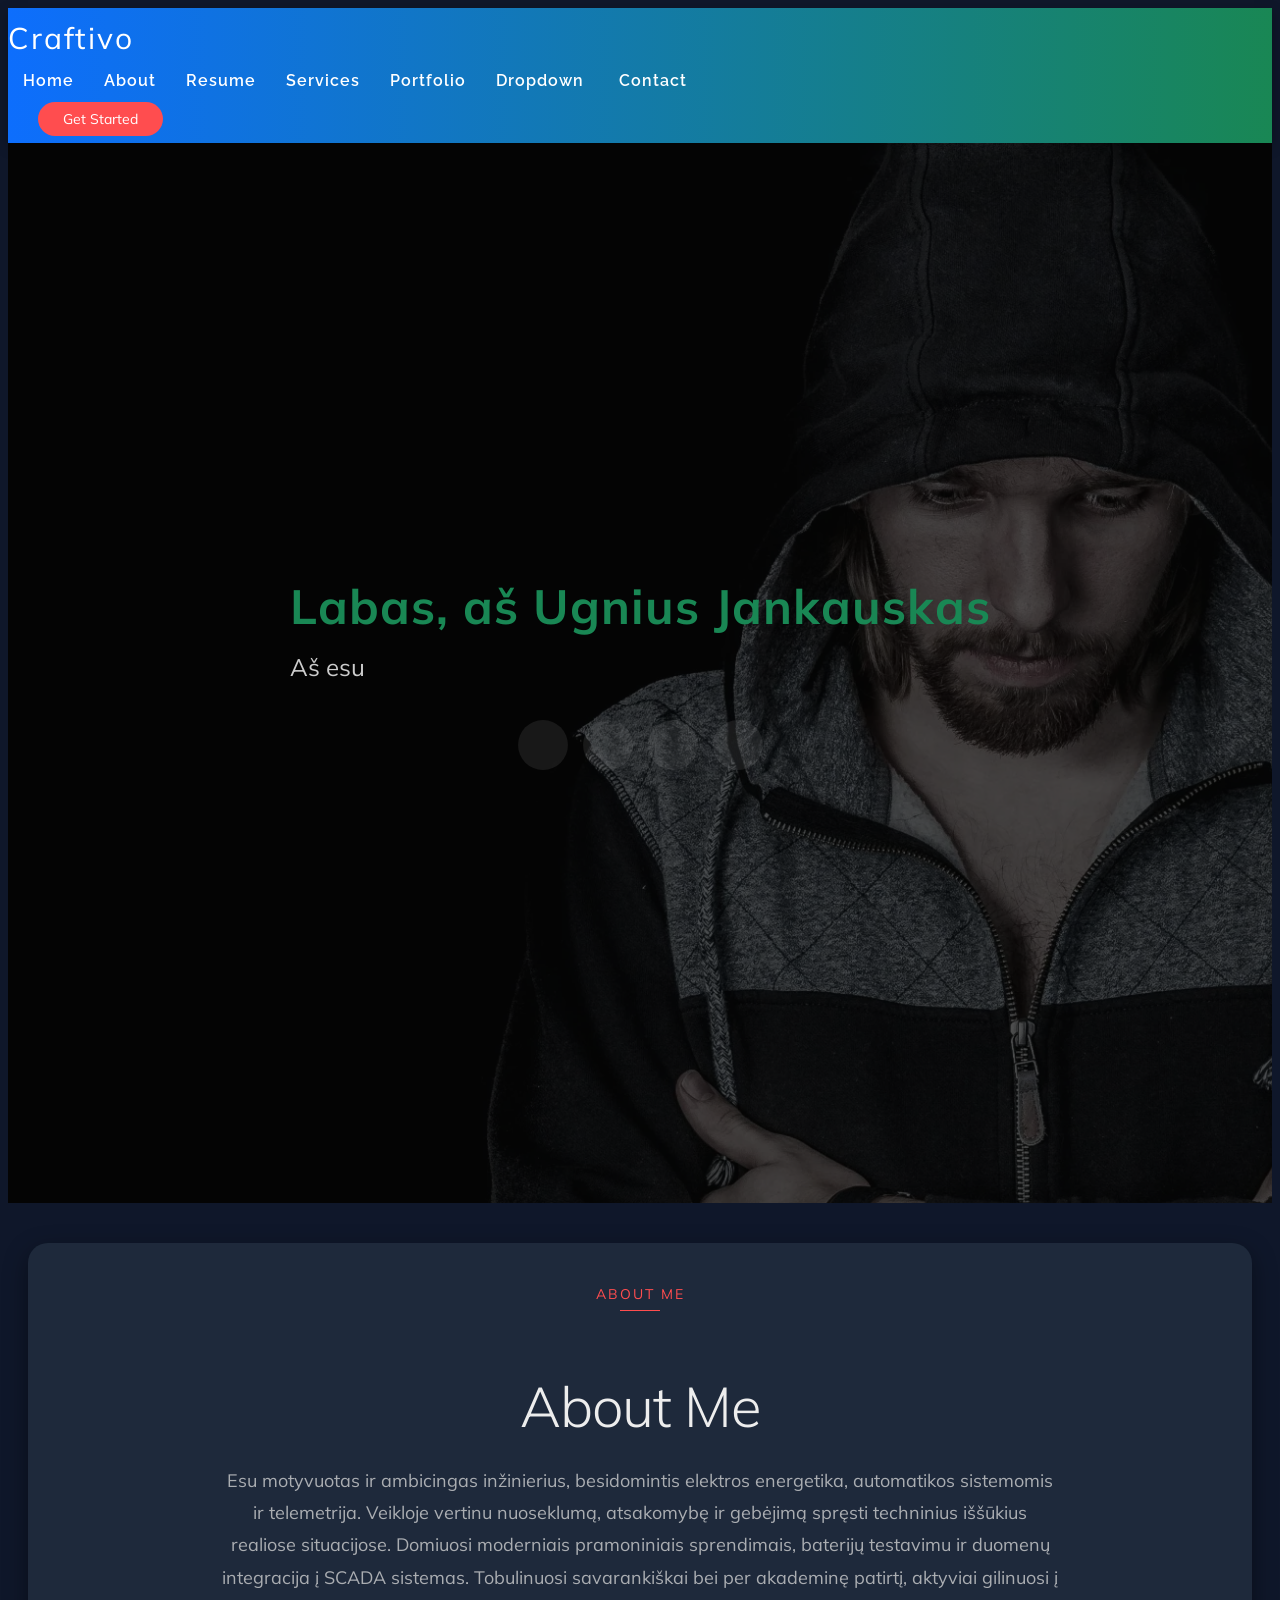
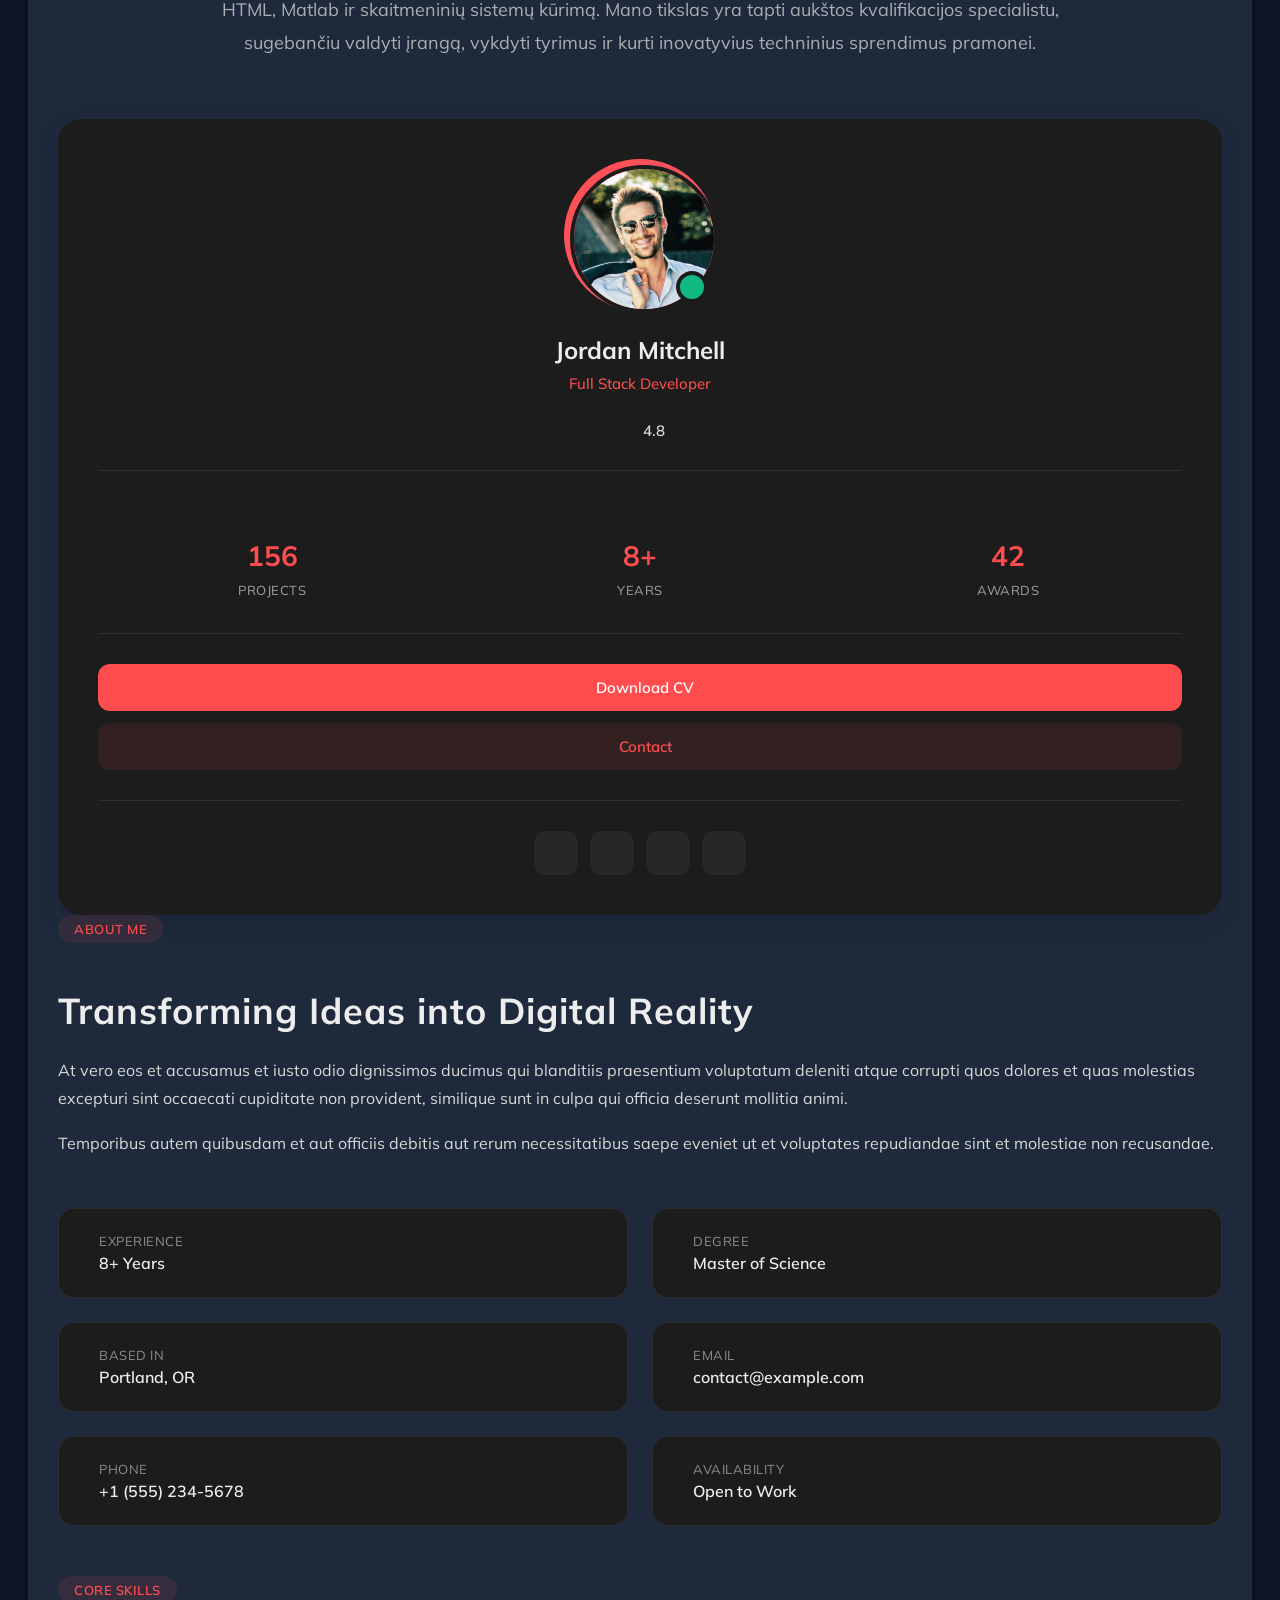
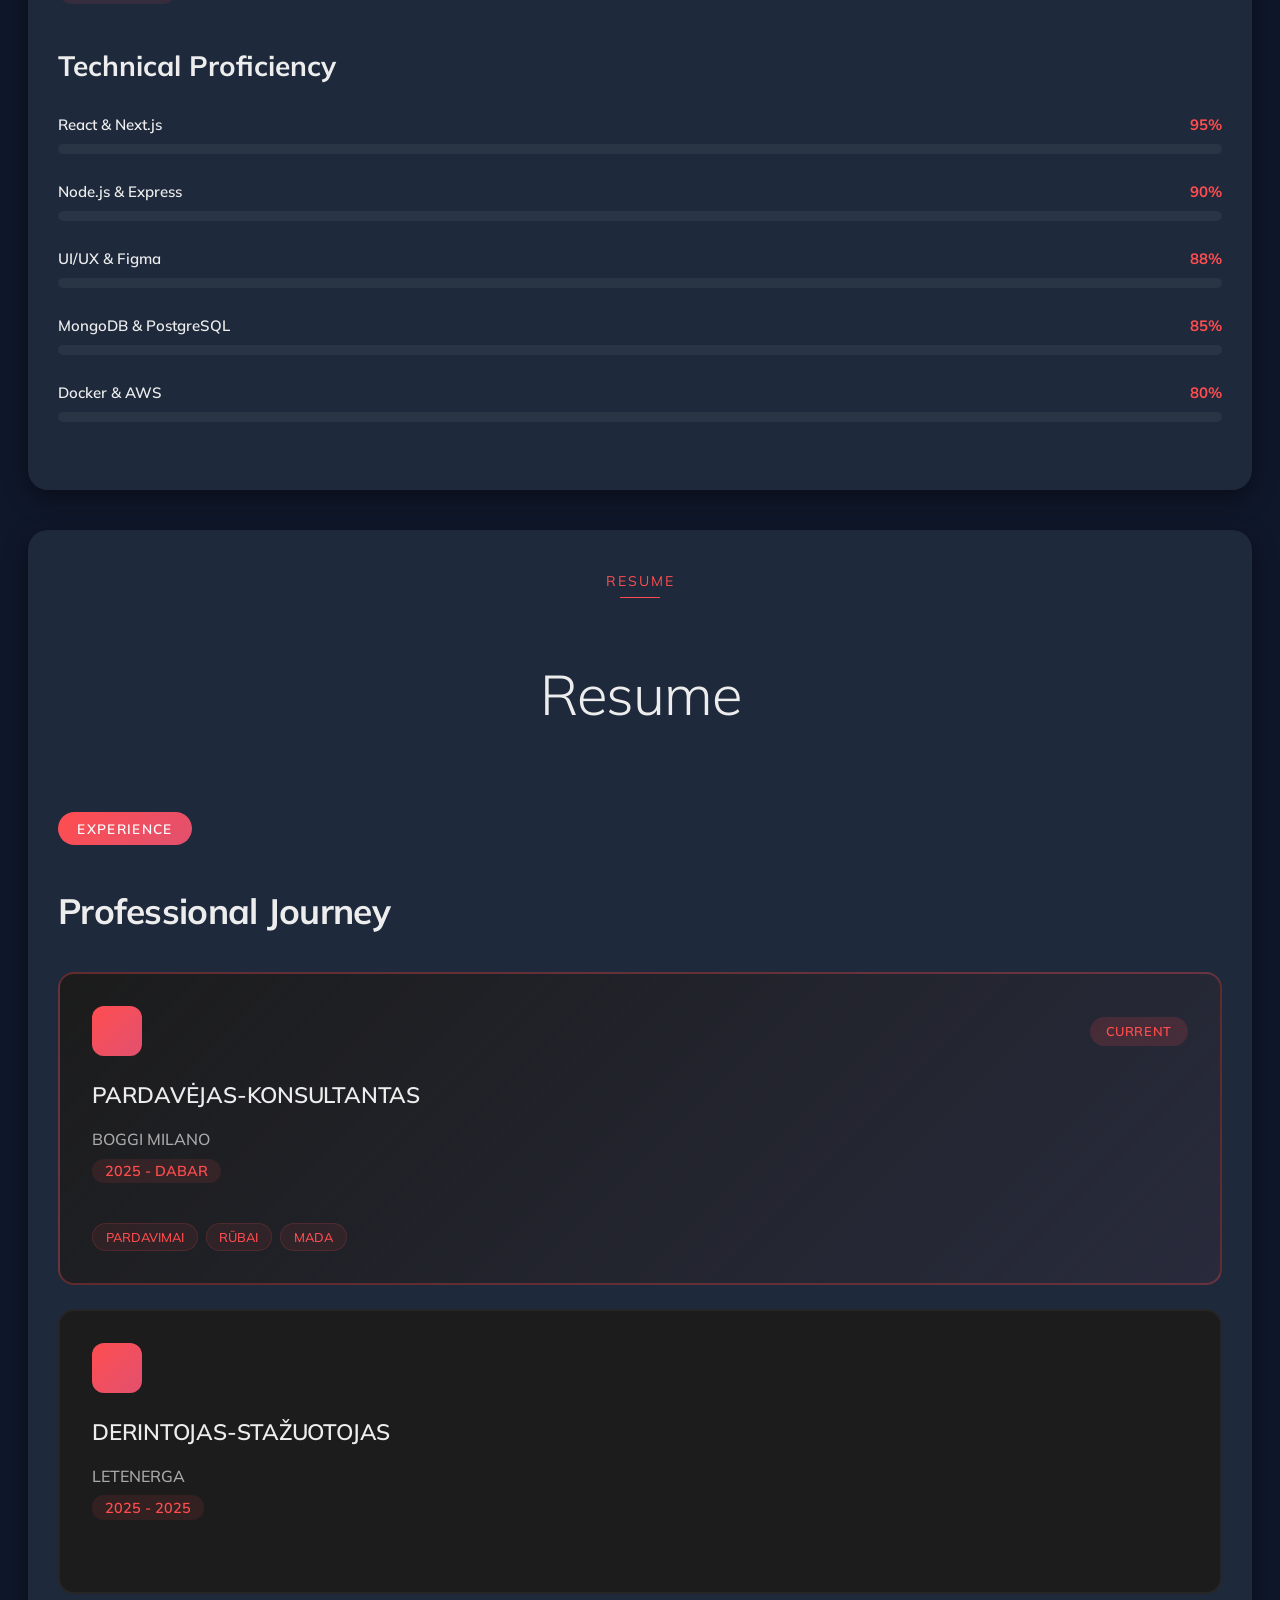
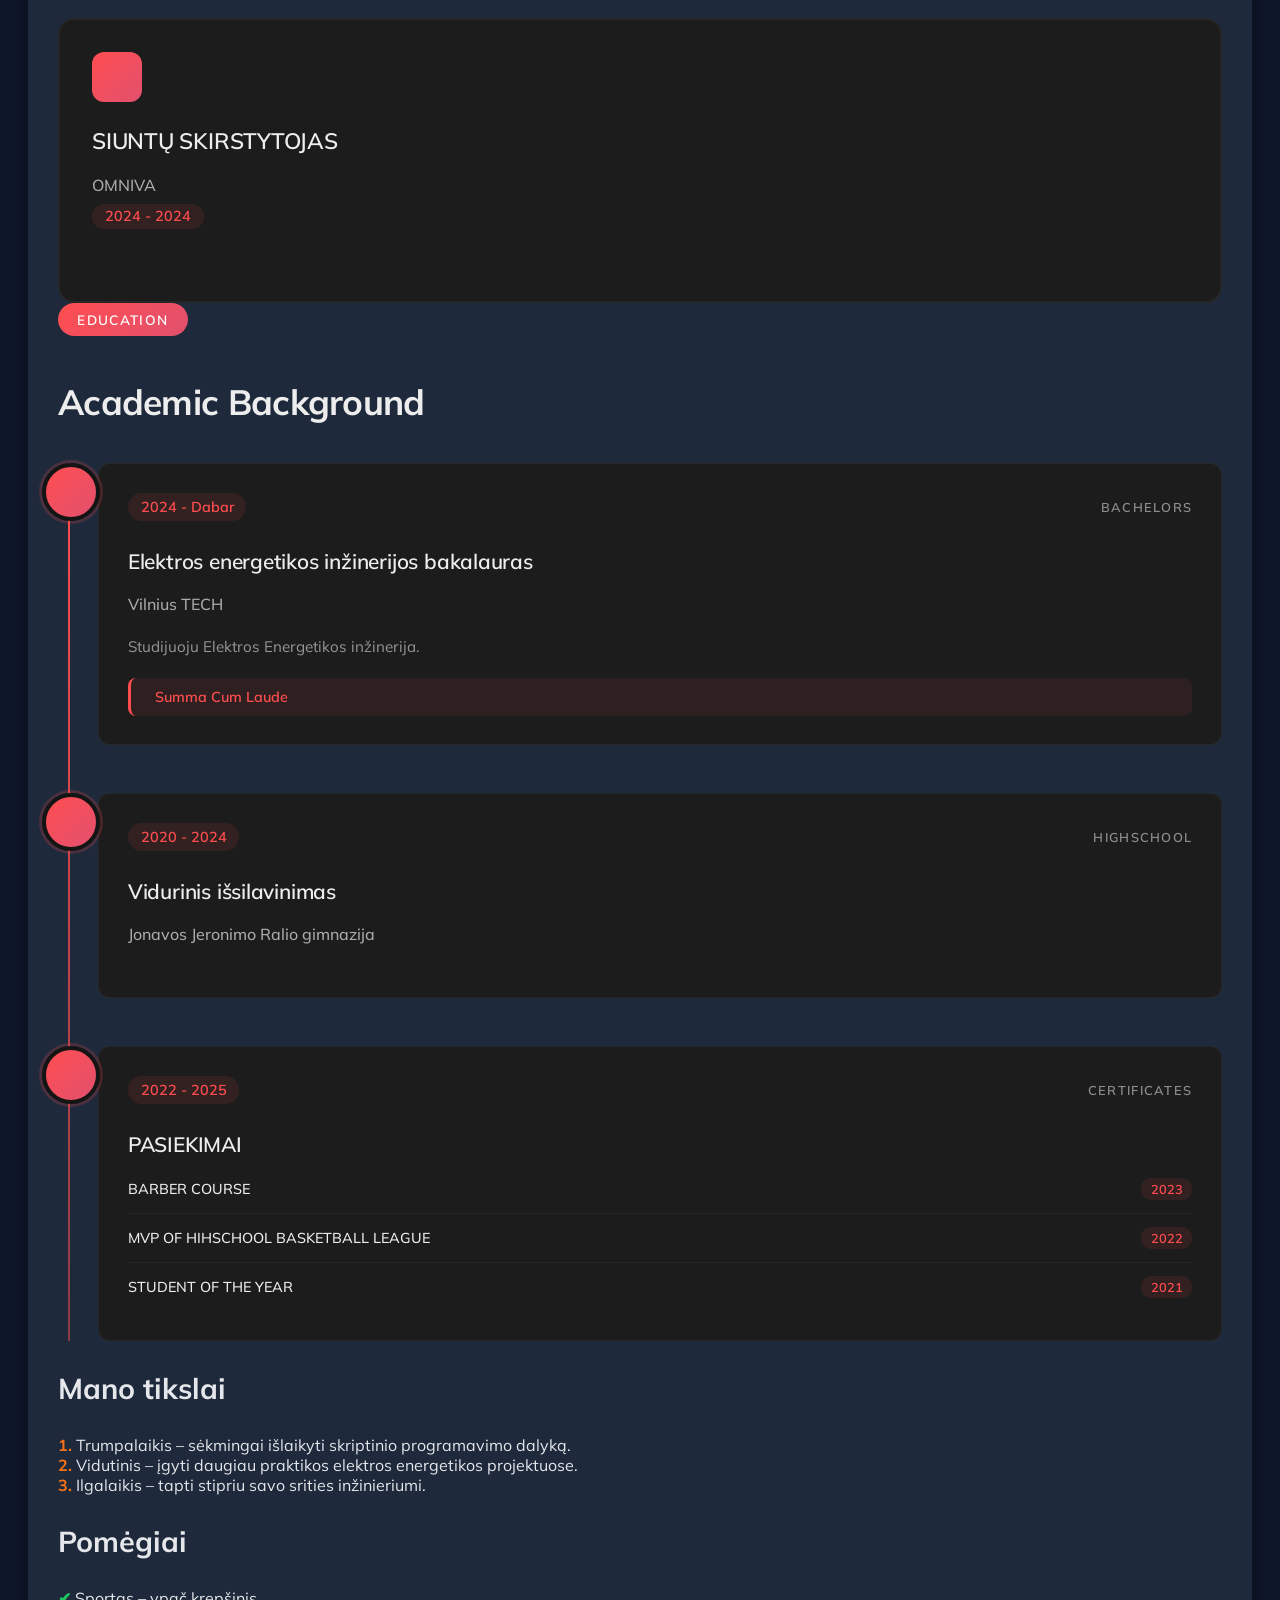
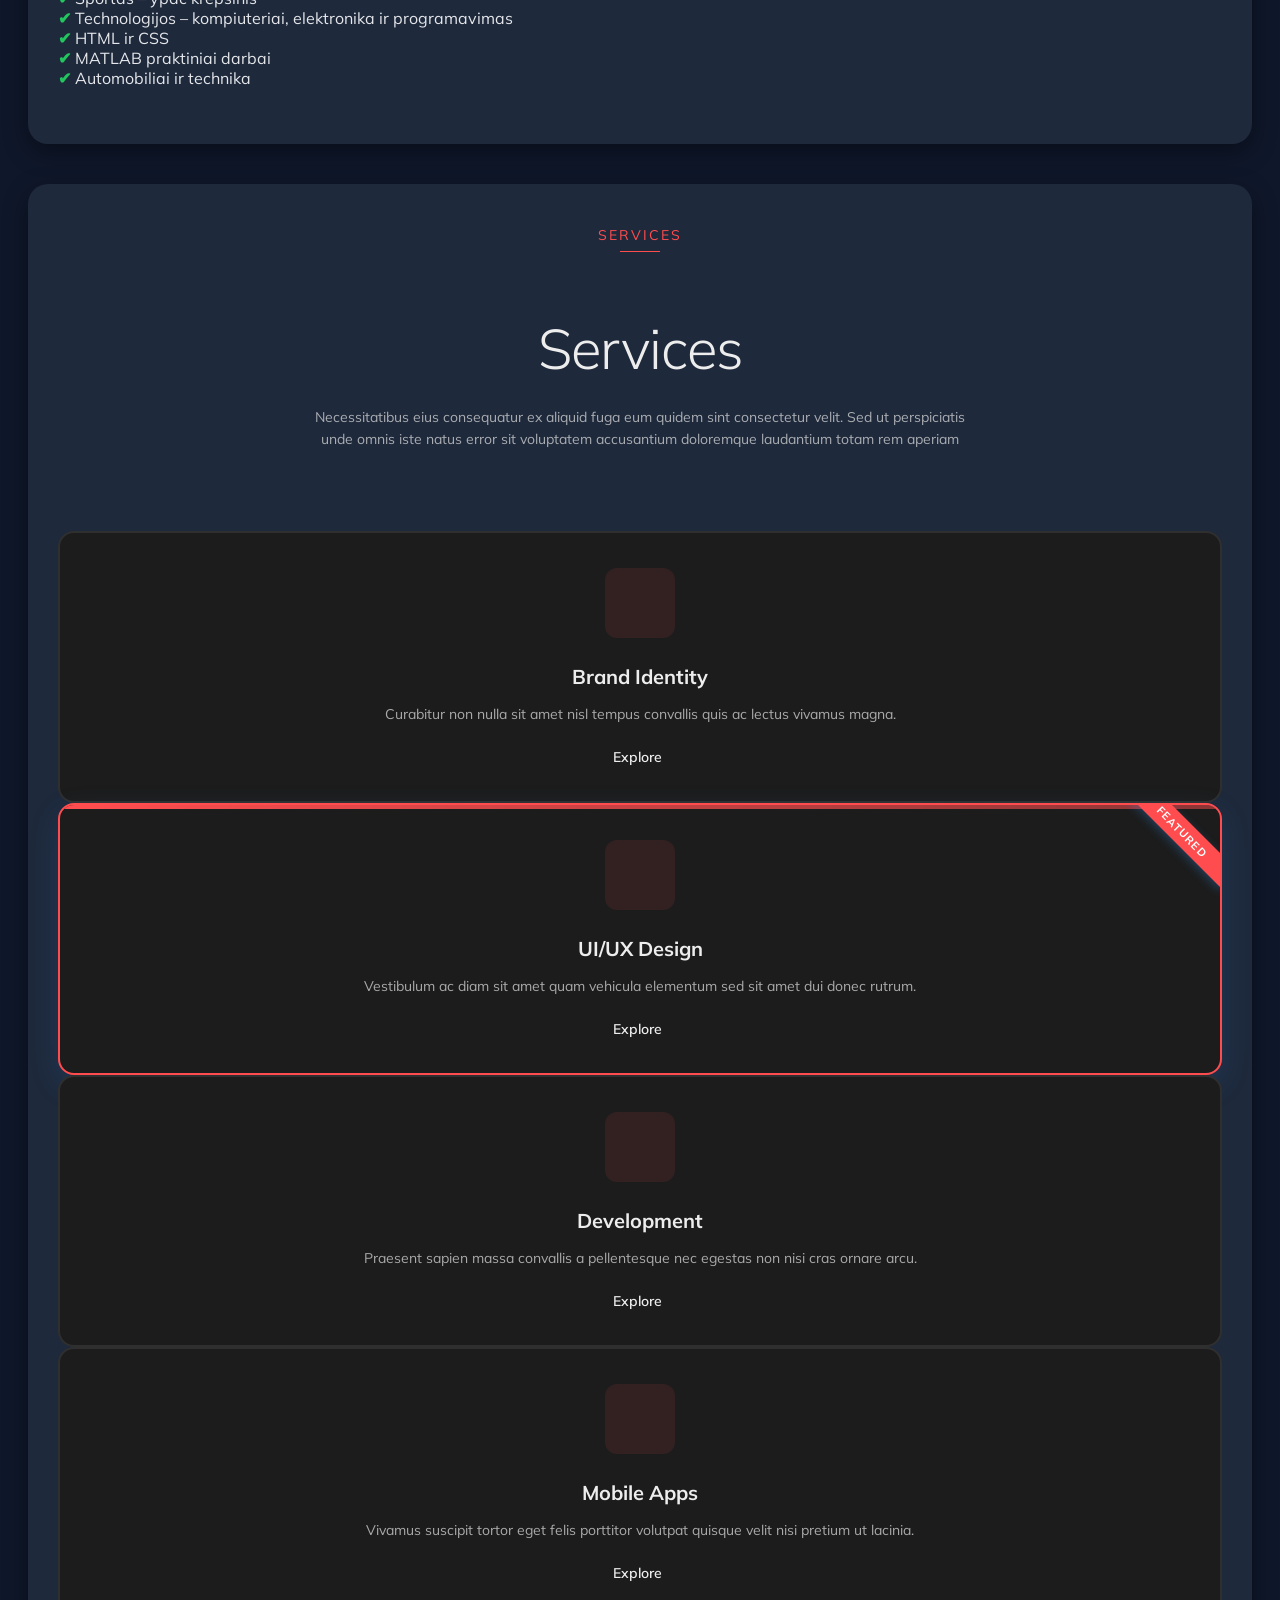
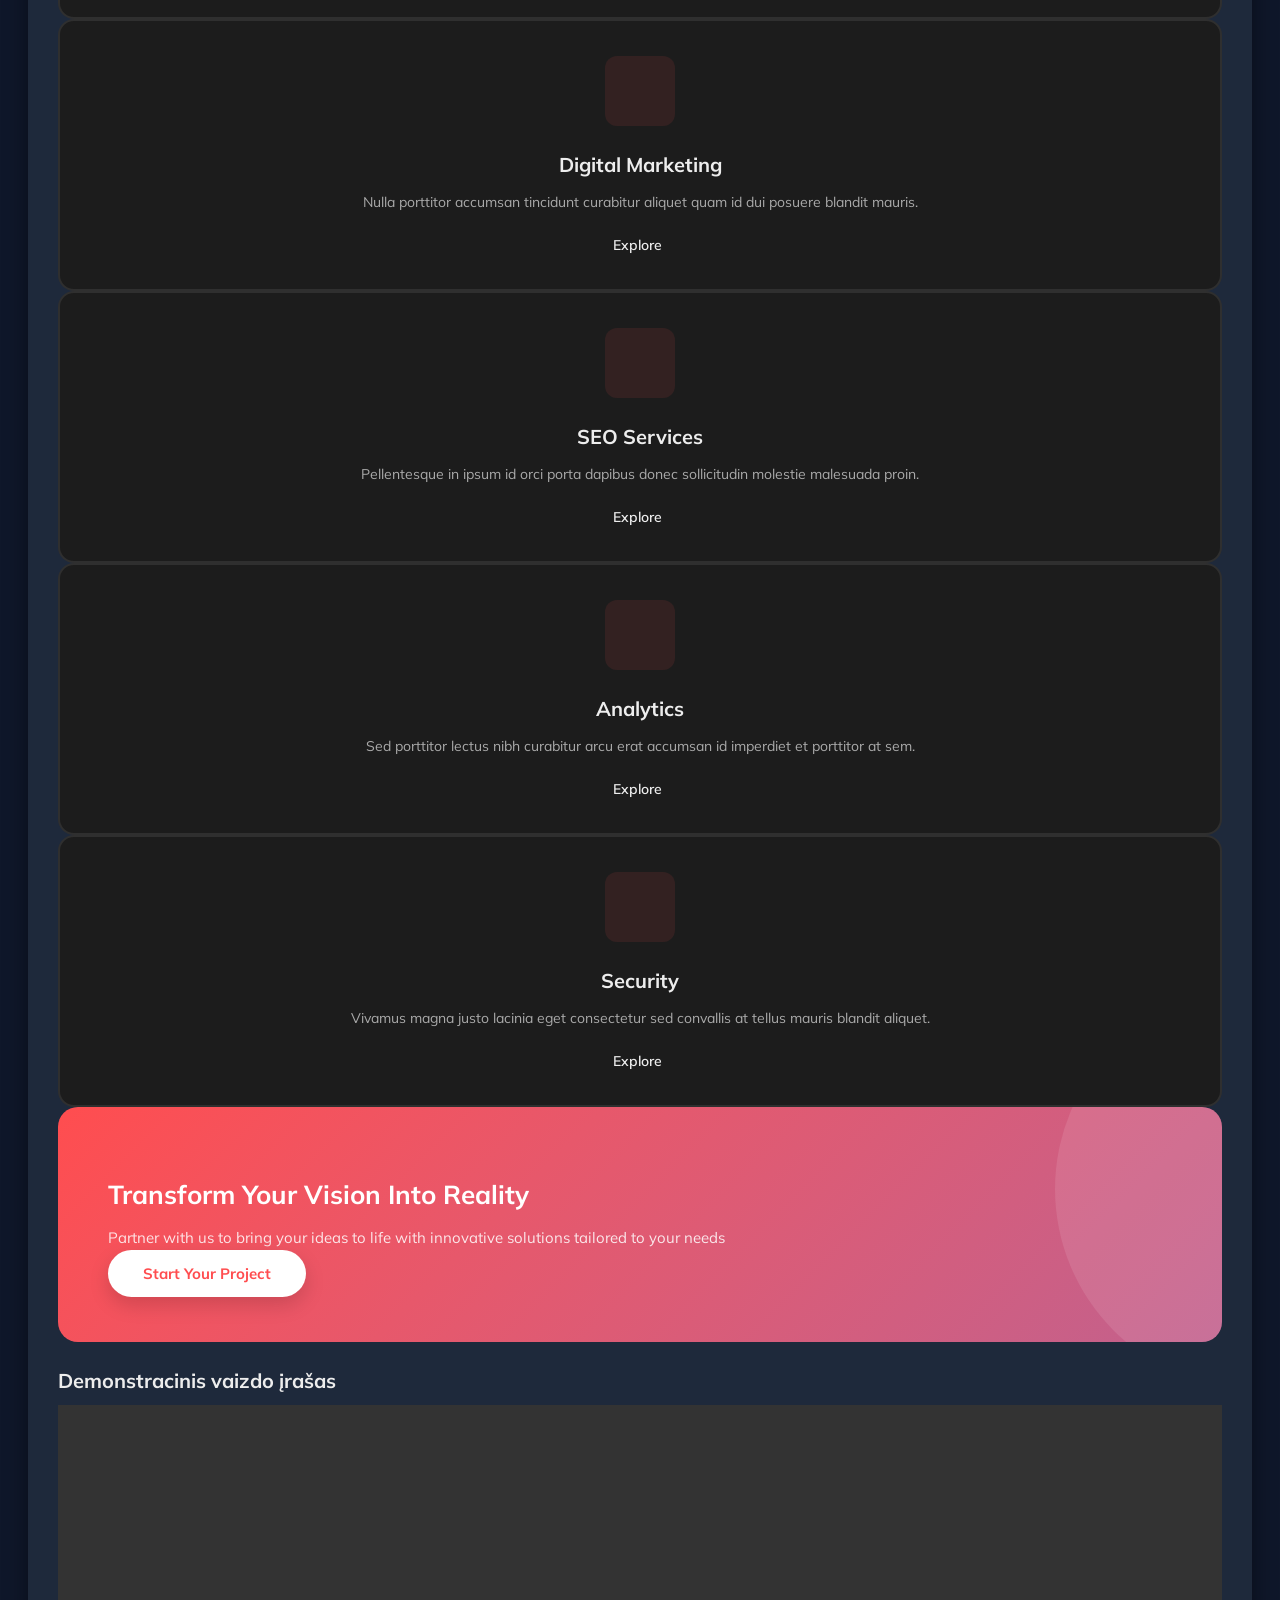
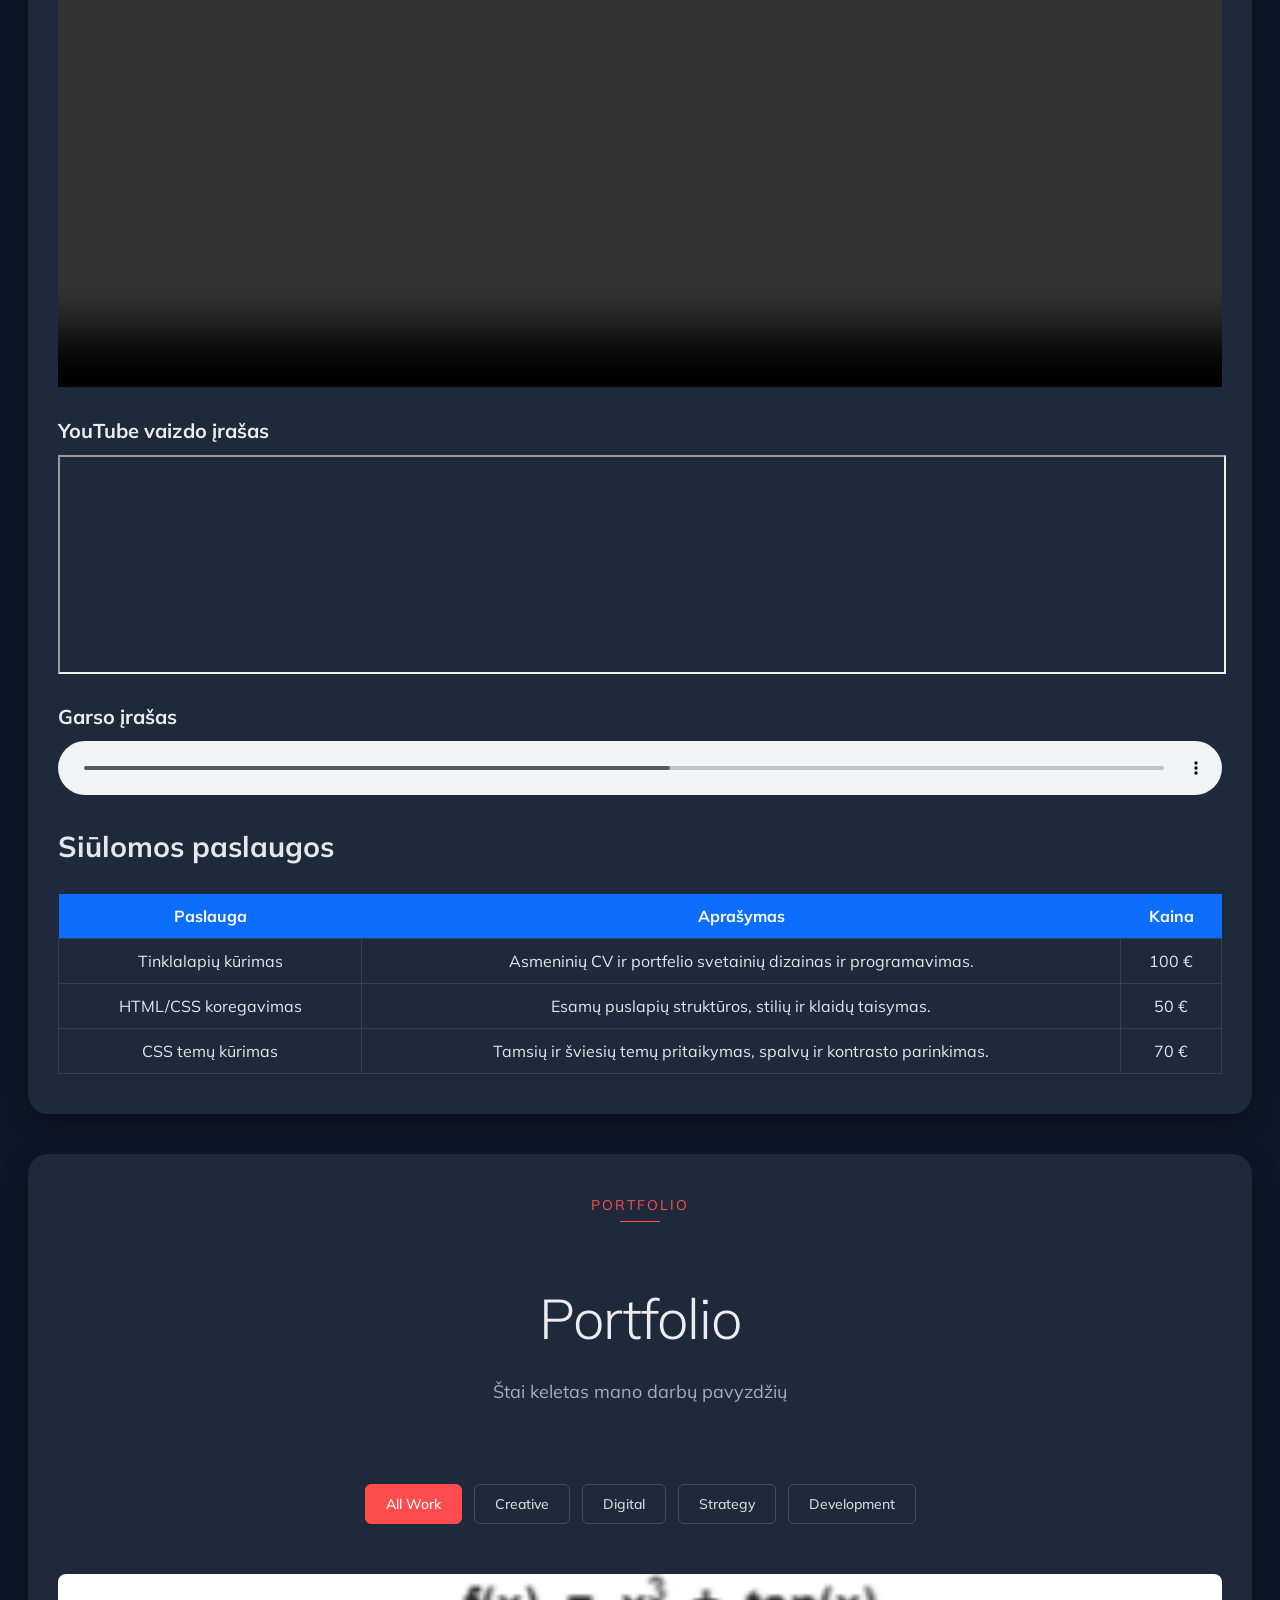
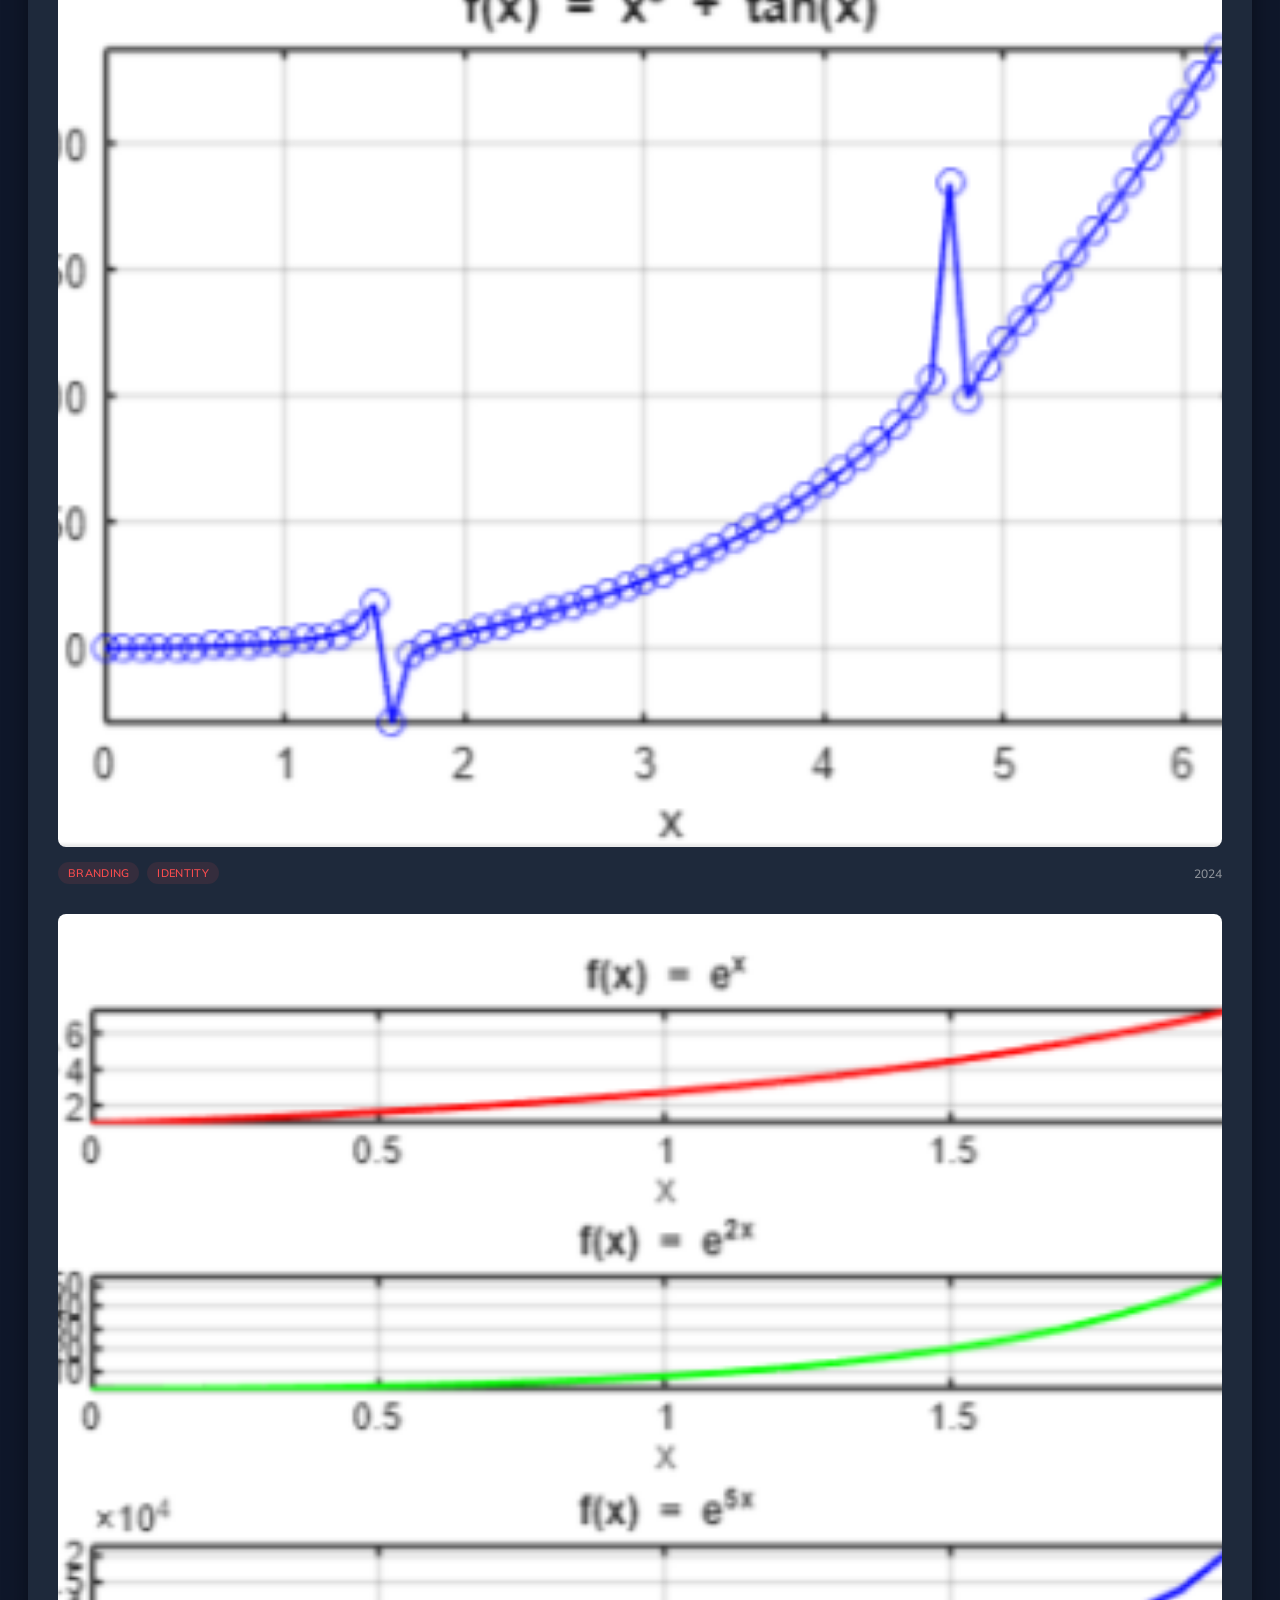
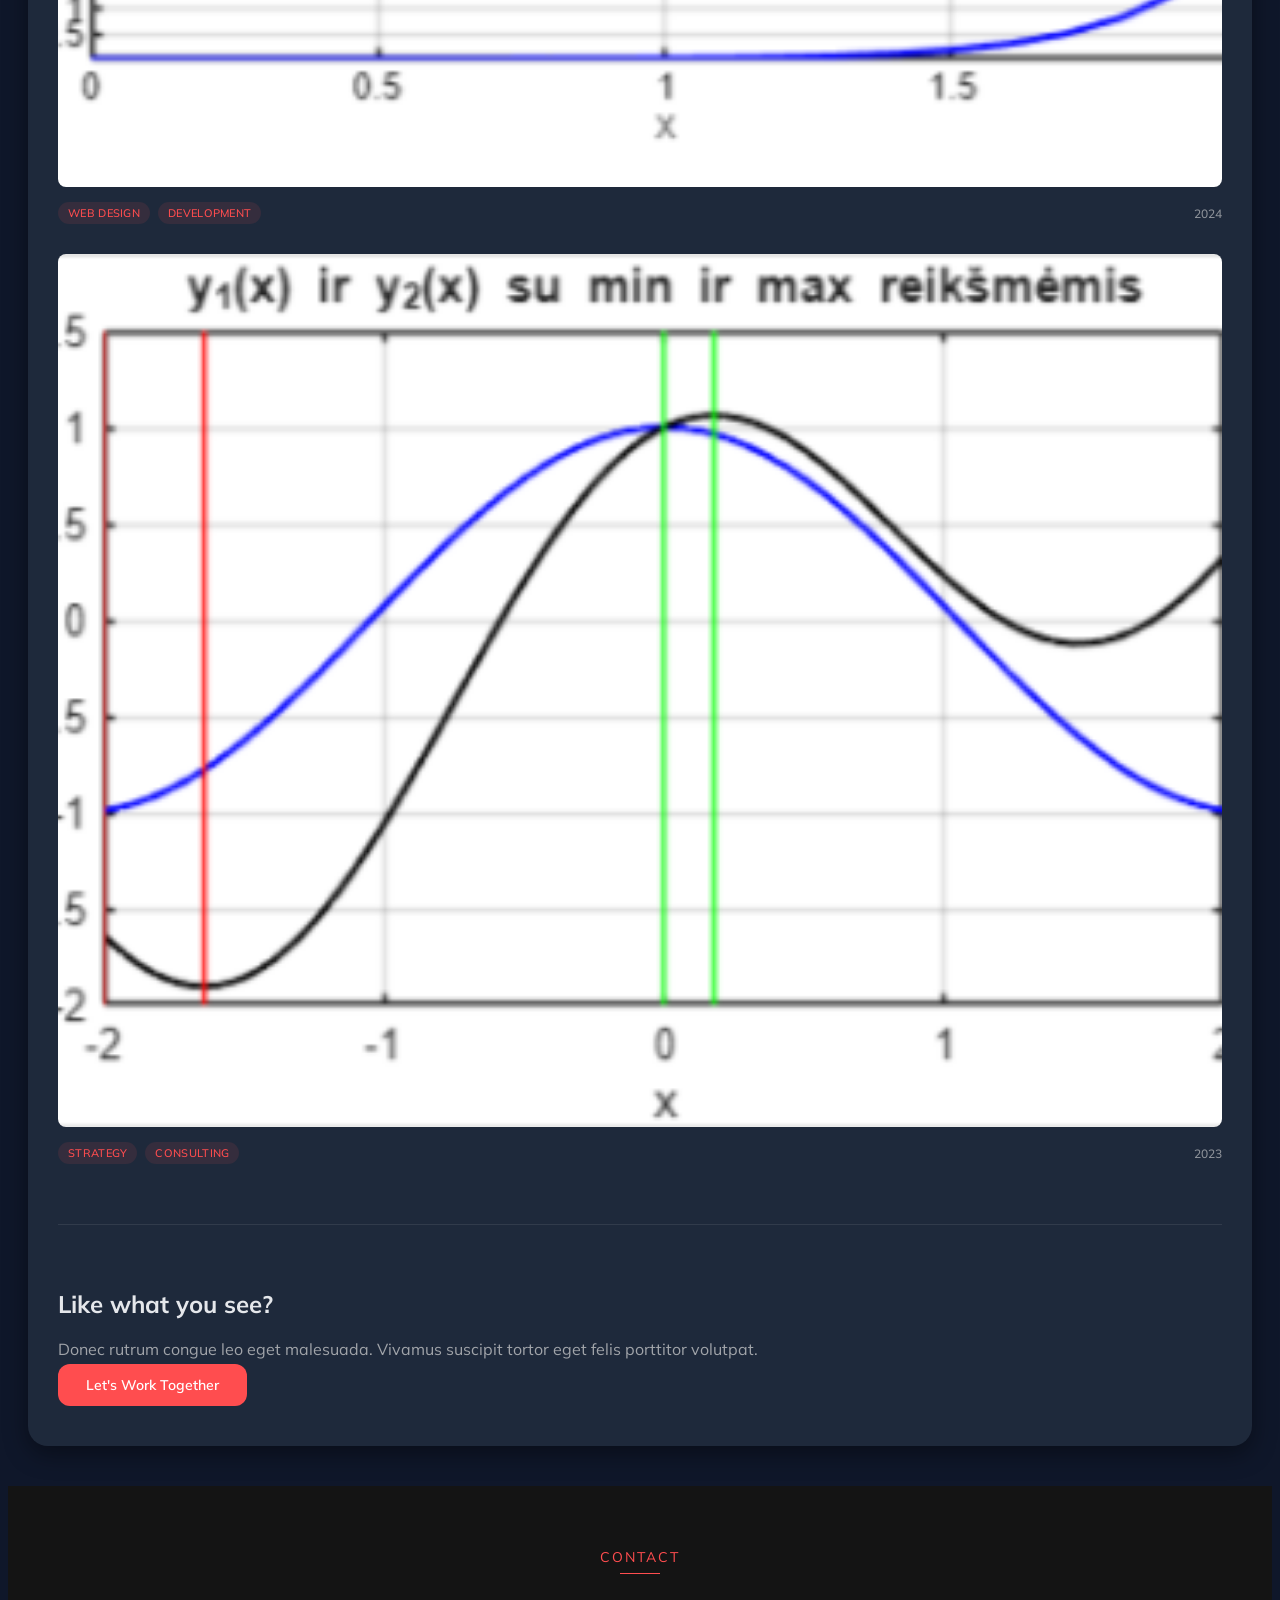
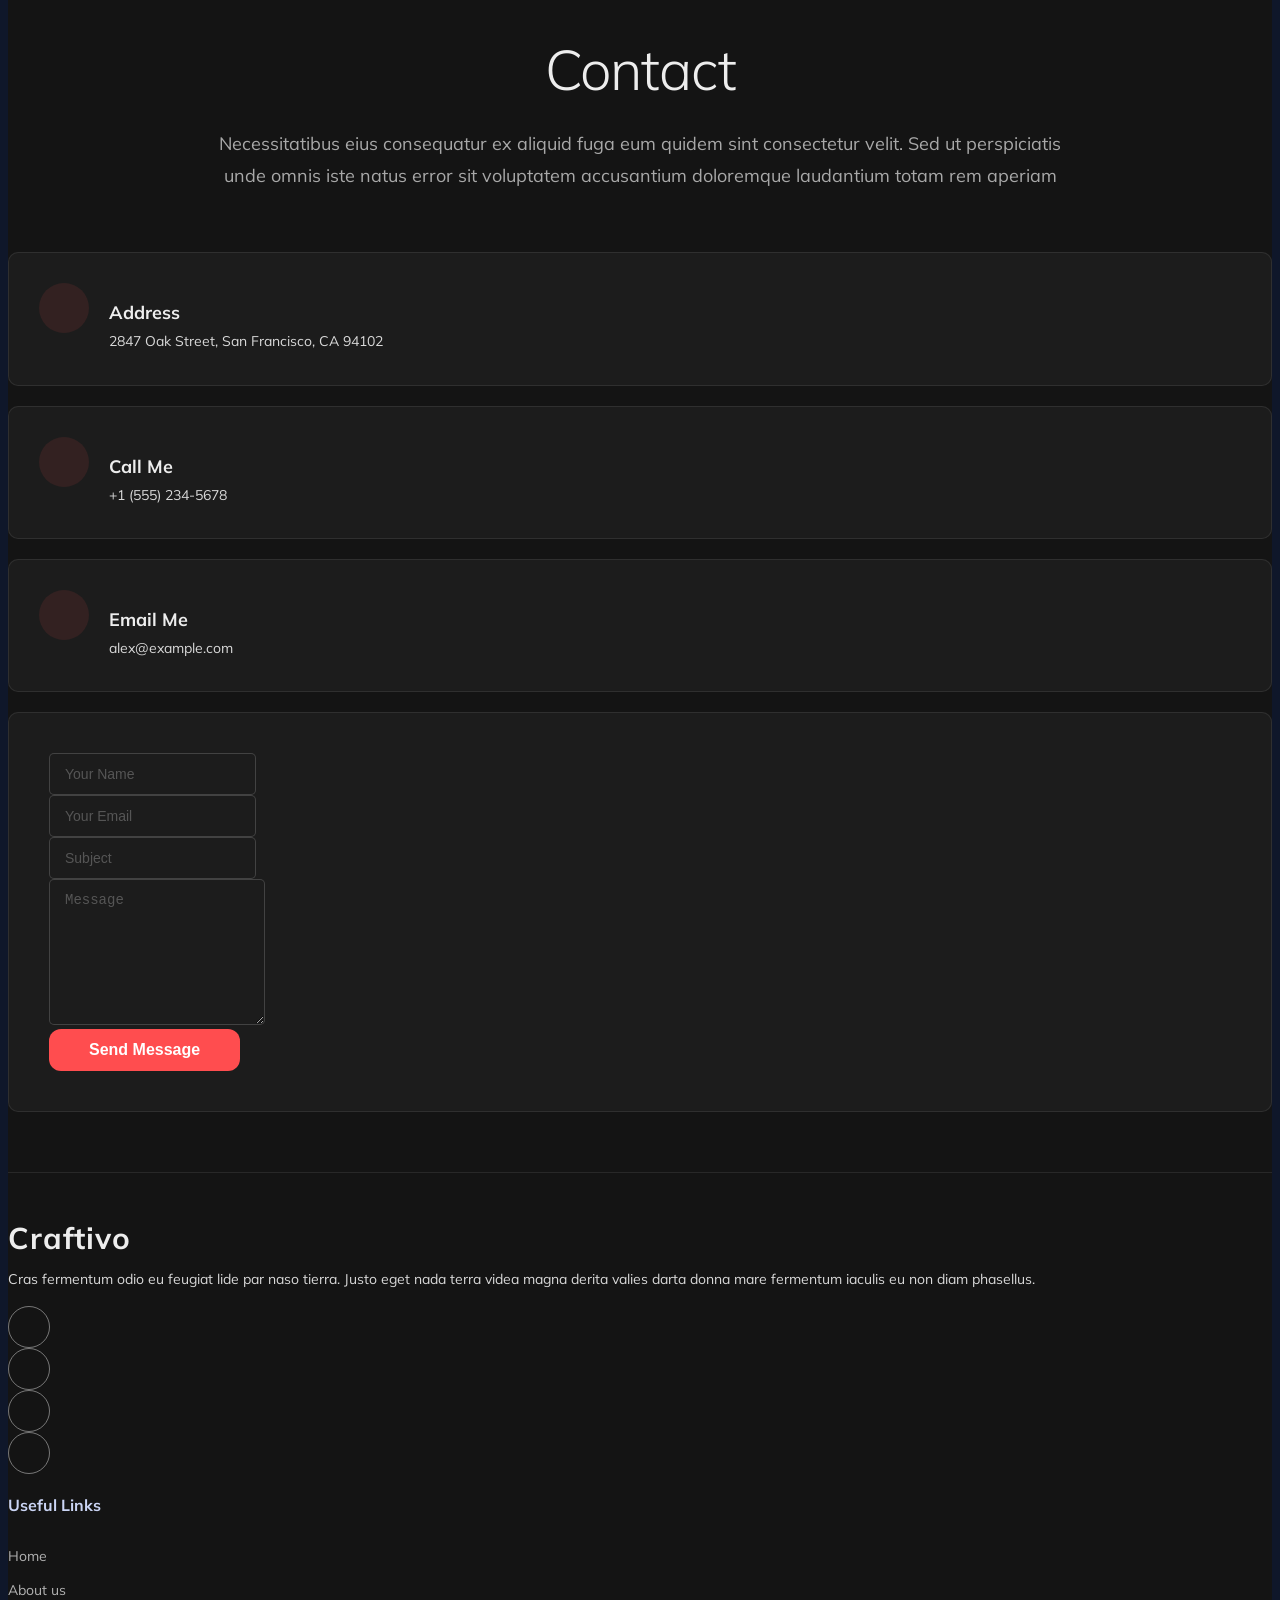
==== commit 566009c4: "Add files via upload" ====
--- a/Craftivo/Craftivo/index.html
+++ b/Craftivo/Craftivo/index.html
@@ -27,6 +27,8 @@
 
   <!-- Main CSS File -->
   <link href="assets/css/main.css" rel="stylesheet">
+  <link href="assets/css/custom.css" rel="stylesheet">
+
 
   <!-- =======================================================
   * Template Name: Craftivo
@@ -444,6 +446,27 @@
         </div>
 
       </div>
+      <!-- Papildoma užduotis – sąrašai -->
+      <div class="container" data-aos="fade-up" data-aos-delay="200">
+        <h3>Mano tikslai</h3>
+        <ol class="custom-counter">
+          <li>Trumpalaikis – sėkmingai išlaikyti skriptinio programavimo dalyką.</li>
+          <li>Vidutinis – įgyti daugiau praktikos elektros energetikos projektuose.</li>
+          <li>Ilgalaikis – tapti stipriu savo srities inžinieriumi.</li>
+        </ol>
+
+        <h3>Pomėgiai</h3>
+        <ul class="custom-list">
+          <li>Sportas – ypač krepšinis</li>
+          <li>Technologijos – kompiuteriai, elektronika ir programavimas
+            <ul class="custom-list">
+              <li>HTML ir CSS</li>
+              <li>MATLAB praktiniai darbai</li>
+            </ul>
+          </li>
+          <li>Automobiliai ir technika</li>
+        </ul>
+      </div>
 
     </section><!-- /Resume Section -->
 
@@ -597,7 +620,8 @@
         <!-- Video iš assets/media -->
         <div class="col-lg-4" data-aos="fade-up" data-aos-delay="100">
           <h4>Demonstracinis vaizdo įrašas</h4>
-          <video controls width="100%">
+          <video controls style="width: 100%;">
+
             <source src="assets/media/vaizdas.mp4" type="video/mp4">
             Jūsų naršyklė nepalaiko video grojimo.
           </video>
@@ -606,10 +630,9 @@
         <!-- YouTube iframe -->
         <div class="col-lg-4" data-aos="fade-up" data-aos-delay="200">
           <h4>YouTube vaizdo įrašas</h4>
-          <iframe width="100%" height="215"
+          <iframe style="width: 100%; height: 215px;"
             src="https://www.youtube.com/embed/BoUVIhtqjAw"
             title="YouTube video player"
-            frameborder="0"
             allowfullscreen>
           </iframe>
         </div>
@@ -624,6 +647,32 @@
         </div>
       </div>
       <!-- Papildomos media dalies pabaiga -->
+      <!-- Papildoma užduotis – paslaugų lentelė -->
+      <div class="container mt-5" data-aos="fade-up" data-aos-delay="400">
+        <h3>Siūlomos paslaugos</h3>
+        <table class="custom-table">
+          <tr>
+            <th>Paslauga</th>
+            <th>Aprašymas</th>
+            <th>Kaina</th>
+          </tr>
+          <tr>
+            <td>Tinklalapių kūrimas</td>
+            <td>Asmeninių CV ir portfelio svetainių dizainas ir programavimas.</td>
+            <td>100 €</td>
+          </tr>
+          <tr>
+            <td>HTML/CSS koregavimas</td>
+            <td>Esamų puslapių struktūros, stilių ir klaidų taisymas.</td>
+            <td>50 €</td>
+          </tr>
+          <tr>
+            <td>CSS temų kūrimas</td>
+            <td>Tamsių ir šviesių temų pritaikymas, spalvų ir kontrasto parinkimas.</td>
+            <td>70 €</td>
+          </tr>
+        </table>
+      </div>
 
     </section><!-- /Services Section -->
 
--- a/Craftivo/Craftivo/assets/css/custom.css
+++ b/Craftivo/Craftivo/assets/css/custom.css
@@ -0,0 +1,212 @@
+/* 2 punktas – šriftai ir antraštės */
+
+/* Visas puslapis – šriftas ir tema */
+body {
+    background-color: #0f172a;  /* tamsus fonas */
+    color: #e5e7eb;             /* šviesus tekstas */
+    font-family: "Mulish", "Roboto", sans-serif;
+  }
+  
+  /* Antraštės – VISI lygiai */
+  h1 {
+    font-size: 3rem;
+    color: #0d6efd;
+    letter-spacing: 2px;
+    font-weight: 800;
+  }
+  
+  h2 {
+    font-size: 2.4rem;
+    color: #198754;
+    font-weight: 700;
+    letter-spacing: 1px;
+    margin-bottom: 20px;
+  }
+  
+  h3 {
+    font-size: 1.8rem;
+    color: #e5e7eb;
+    font-weight: 700;
+  }
+  
+  h4 {
+    font-size: 1.4rem;
+    color: #cbd5f5;
+    font-weight: 600;
+  }
+  
+  h5 {
+    font-size: 1.1rem;
+    color: #e5e7eb;
+    font-weight: 500;
+  }
+  
+  h6 {
+    font-size: 0.95rem;
+    color: #e5e7eb;
+  }
+  
+  /* Pastraipos */
+  p {
+    line-height: 1.8;
+    font-size: 16px;
+  }
+  
+  
+  /* 3 punktas – mygtukai ir nuorodos */
+  
+  /* Visų mygtukų ir .btn klasės stilius */
+  .btn,
+  button {
+    border-radius: 12px !important;
+    padding: 10px 22px;
+    font-weight: 600;
+    border: none;
+    transition: 0.3s;
+  }
+  
+  /* Užvedus pelę */
+  .btn:hover,
+  button:hover {
+    background-color: #198754 !important; /* žalia */
+    color: #ffffff !important;
+    transform: translateY(-2px);
+  }
+  
+  /* Paspaudus (active) */
+  .btn:active,
+  button:active {
+    transform: scale(0.95);
+  }
+  
+  /* Nuorodos */
+  a {
+    color: #60a5fa;
+    text-decoration: none;
+    transition: 0.3s;
+  }
+  
+  /* Nuorodos užvedus */
+  a:hover {
+    color: #facc15;
+    text-decoration: underline;
+  }
+  
+  
+  /* 4 punktas – tarpai ir sekcijų blokai */
+  
+  /* Vienodi tarpai sekcijoms */
+  #about,
+  #resume,
+  #portfolio,
+  #services {
+    padding-top: 80px;
+    padding-bottom: 80px;
+  }
+  
+  /* Sekcijų blokai – tamsios kortelės */
+  #about.section,
+  #resume.section,
+  #portfolio.section,
+  #services.section {
+    background-color: #1e293b; /* tamsi kortelė */
+    color: #e5e7eb;            /* šviesus tekstas */
+    border-radius: 20px;
+    box-shadow: 0 8px 25px rgba(0, 0, 0, 0.4);
+    margin: 40px 20px;
+    padding: 40px 30px;
+  }
+  
+  
+  /* 5 punktas – 1 komponentas: NAVIGACIJOS JUOSTA */
+  
+  #header {
+    background: linear-gradient(90deg, #0d6efd, #198754); /* mėlyna-žalia */
+    box-shadow: 0 4px 12px rgba(0,0,0,0.3);
+  }
+  
+  #navmenu ul li a {
+    color: white !important;
+    font-weight: 600;
+    letter-spacing: 1px;
+  }
+  
+  #navmenu ul li a:hover {
+    color: #ffc107 !important; /* geltona */
+  }
+  
+  
+  /* 5 punktas – 2 komponentas: SCROLL TO TOP MYGTUKAS */
+  
+  #scroll-top {
+    background-color: #dc3545 !important; /* raudonas */
+    border-radius: 50%;
+    box-shadow: 0 6px 15px rgba(0,0,0,0.4);
+  }
+  
+  #scroll-top:hover {
+    background-color: #0d6efd !important; /* mėlynas */
+  }
+  
+  
+  /* 7 (papildoma 1 dalis) – sąrašai */
+  
+  ul.custom-list {
+    list-style: none;
+    padding-left: 0;
+  }
+  
+  ul.custom-list li::before {
+    content: "✔ ";
+    color: #22c55e;
+    font-weight: bold;
+  }
+  
+  ol.custom-counter {
+    counter-reset: item;
+    list-style: none;
+    padding-left: 0;
+  }
+  
+  ol.custom-counter li {
+    counter-increment: item;
+  }
+  
+  ol.custom-counter li::before {
+    content: counter(item) ". ";
+    color: #f97316;
+    font-weight: bold;
+  }
+  
+  
+  /* 8 (papildoma 2 dalis) – lentelė */
+  
+  .custom-table {
+    width: 100%;
+    border-collapse: collapse;
+    margin-top: 30px;
+  }
+  
+  .custom-table th {
+    background-color: #0d6efd;
+    color: white;
+    padding: 12px;
+  }
+  
+  .custom-table td {
+    padding: 12px;
+    text-align: center;
+    border: 1px solid #334155;
+  }
+  
+  /* Zebra stilius */
+  .custom-table tr:nth-child(even) {
+    background-color: #1e293b;
+  }
+  
+  /* Eilutės hover efektas */
+  .custom-table tr:hover {
+    background-color: #334155;
+  }
+  
+  
